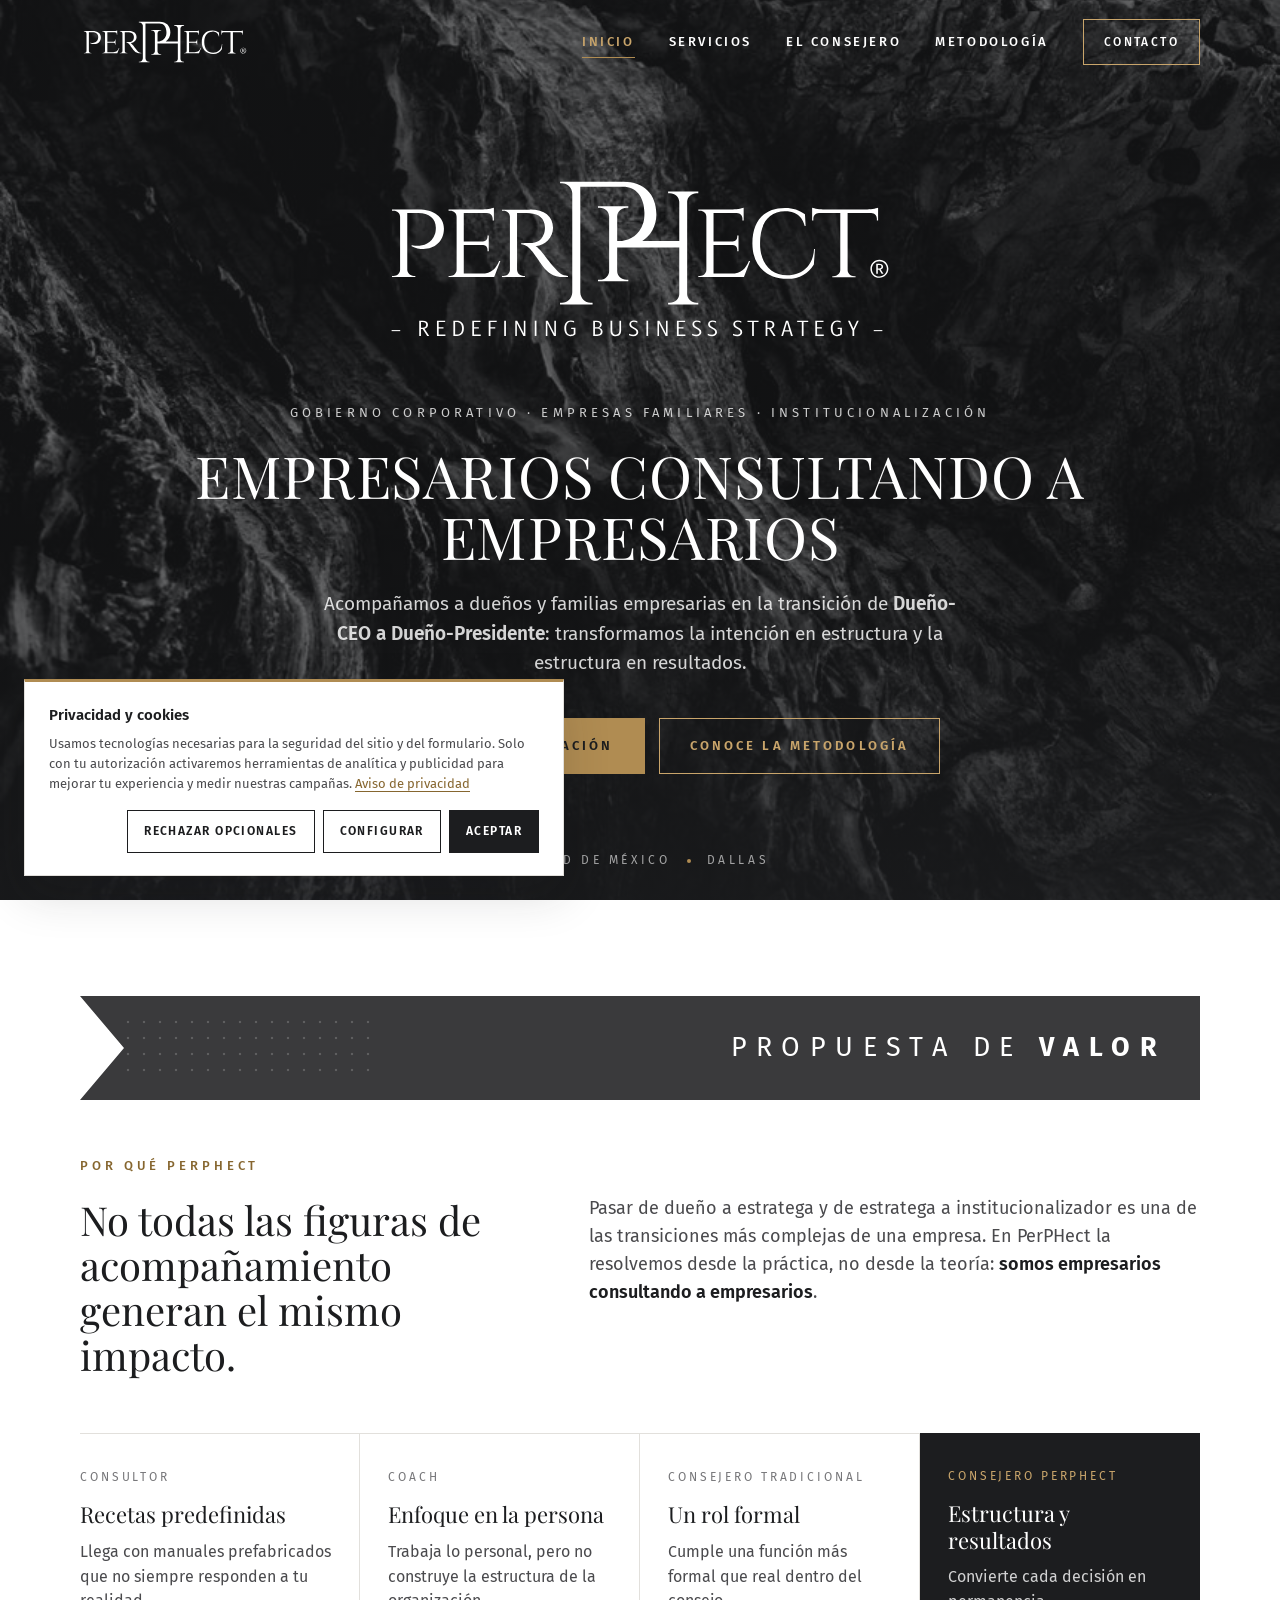
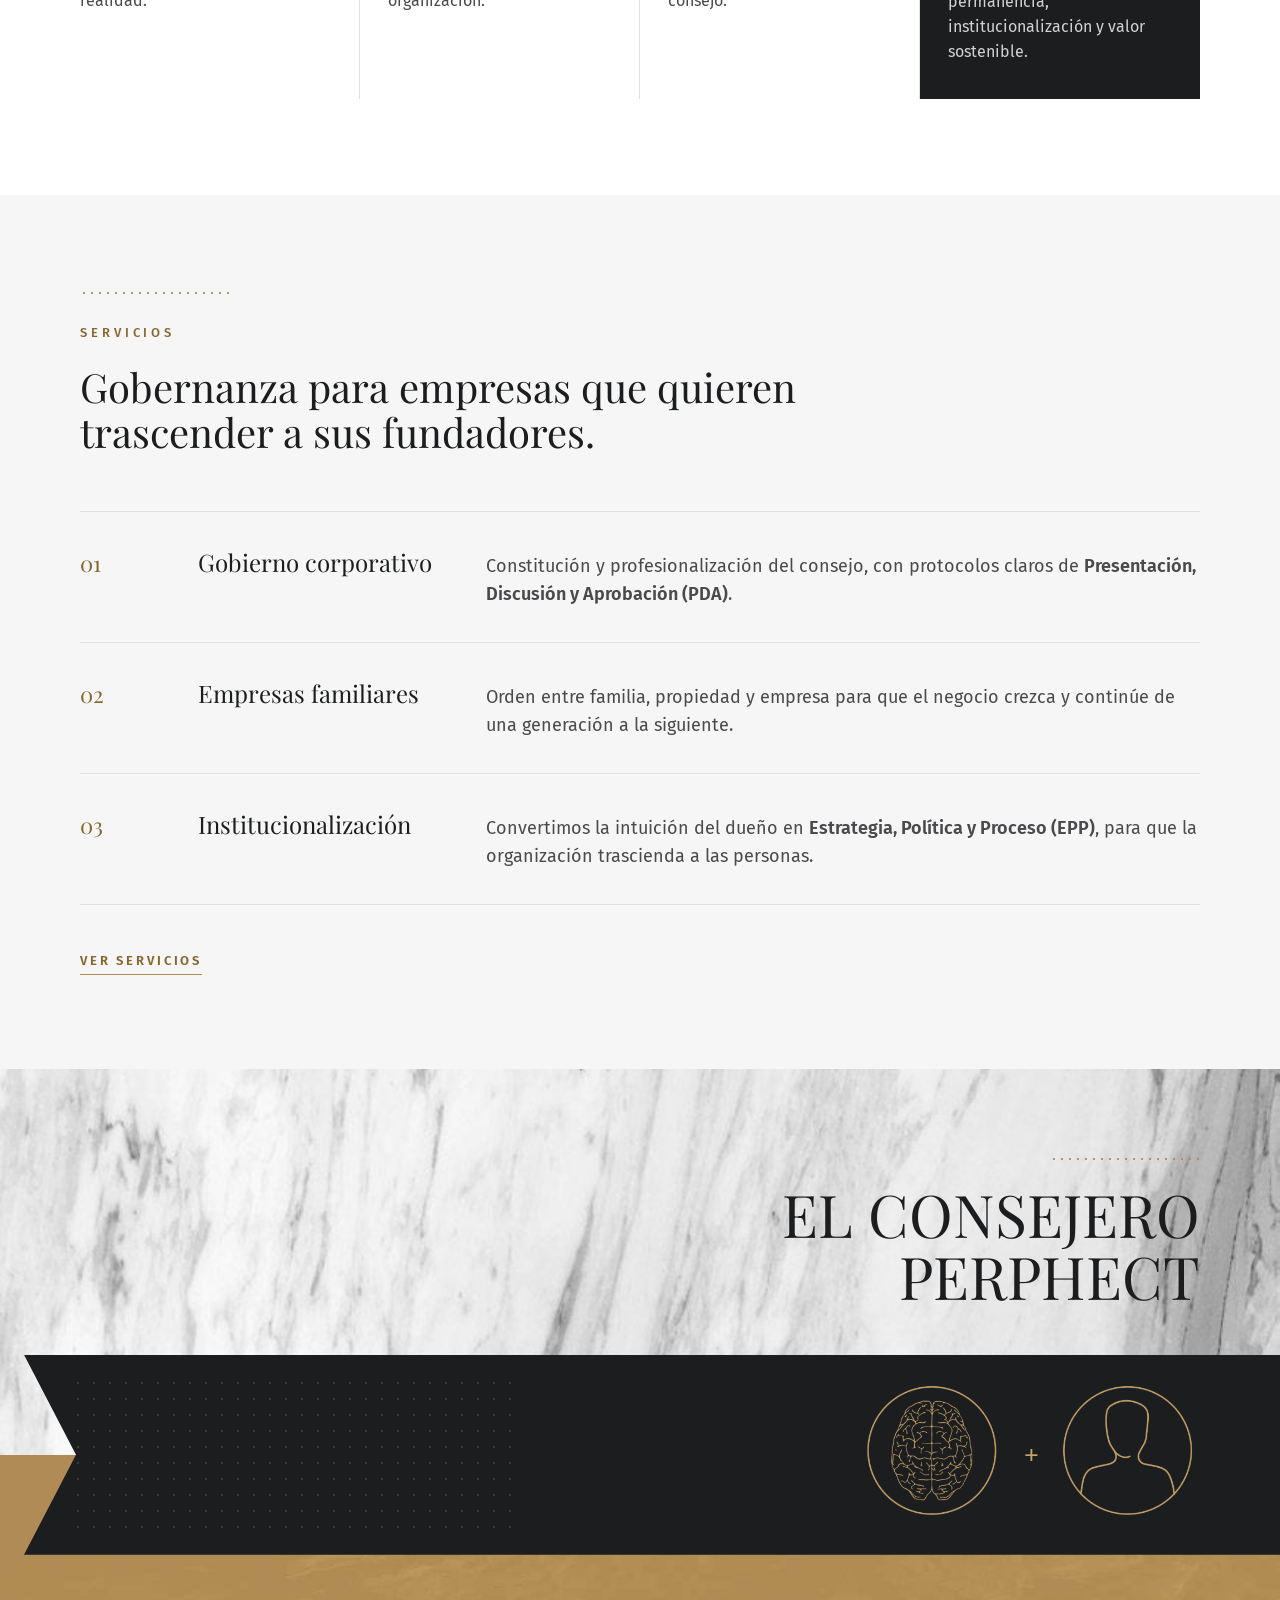
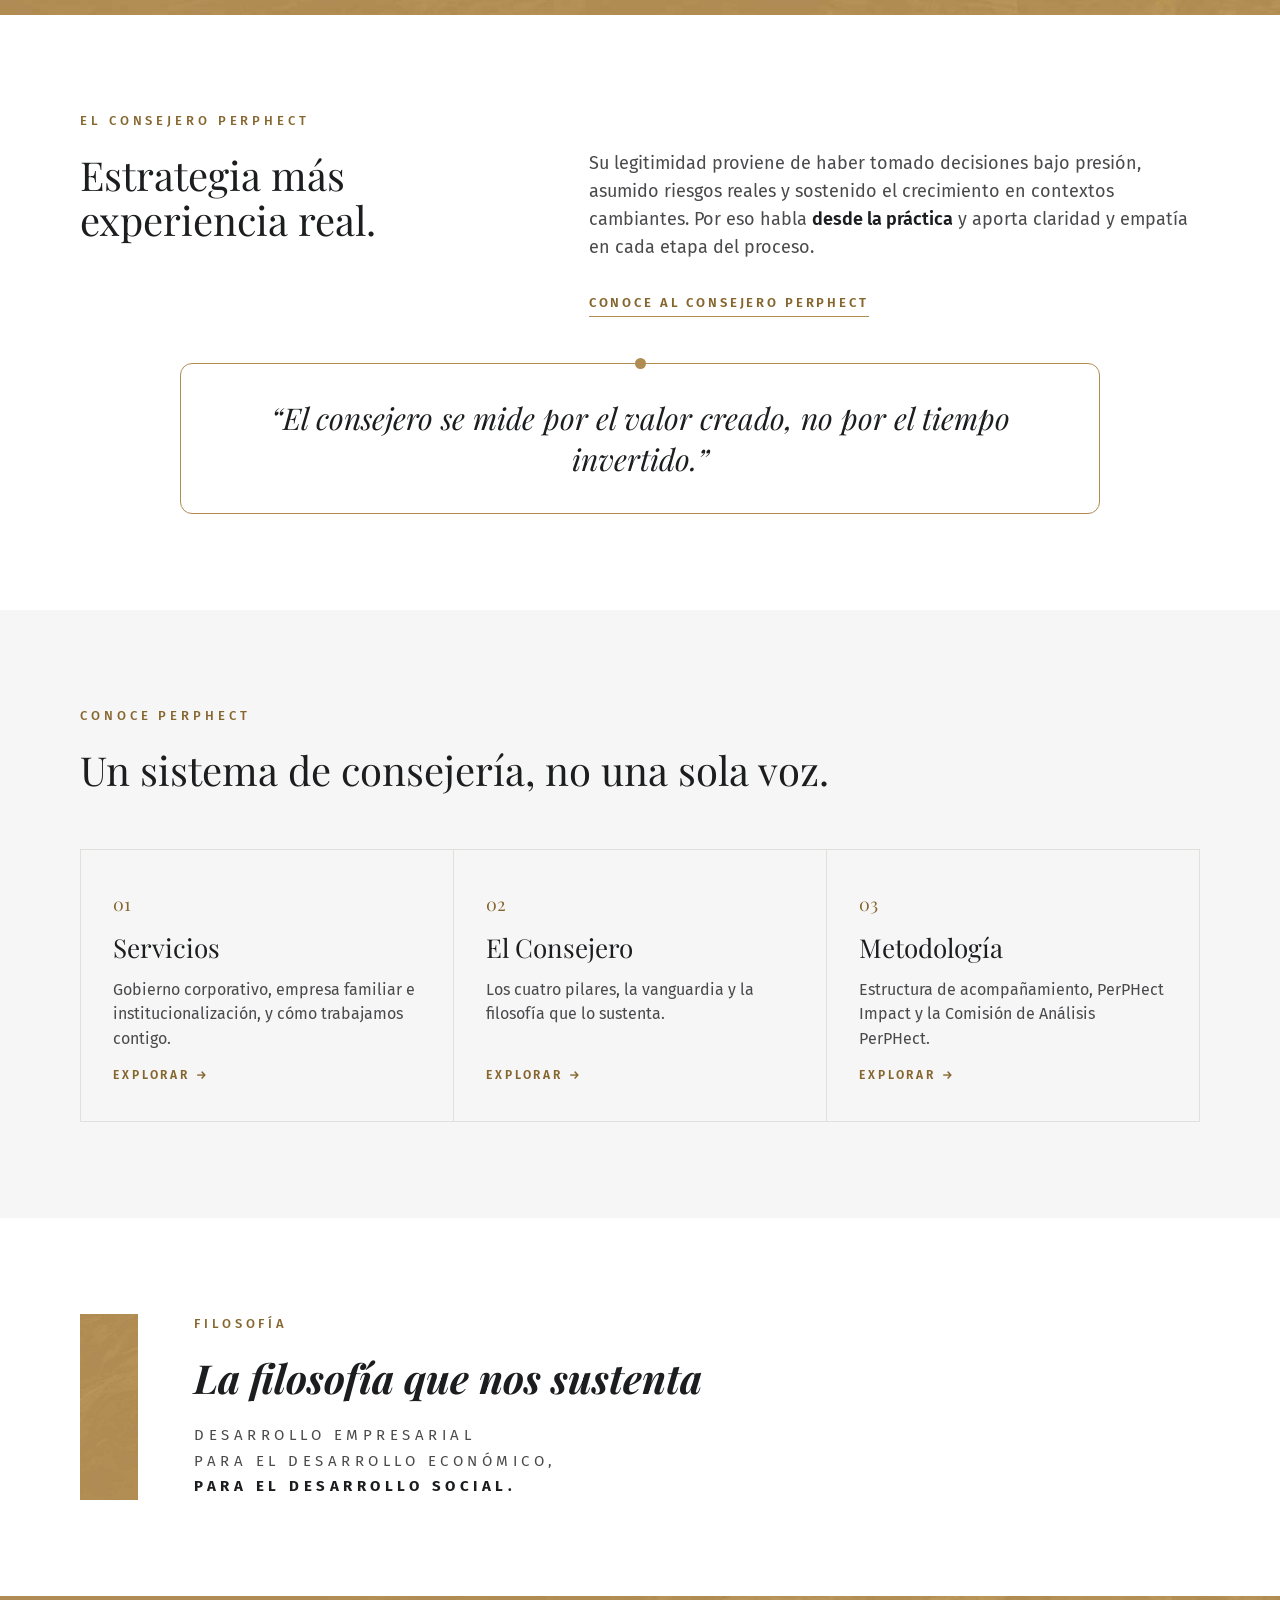
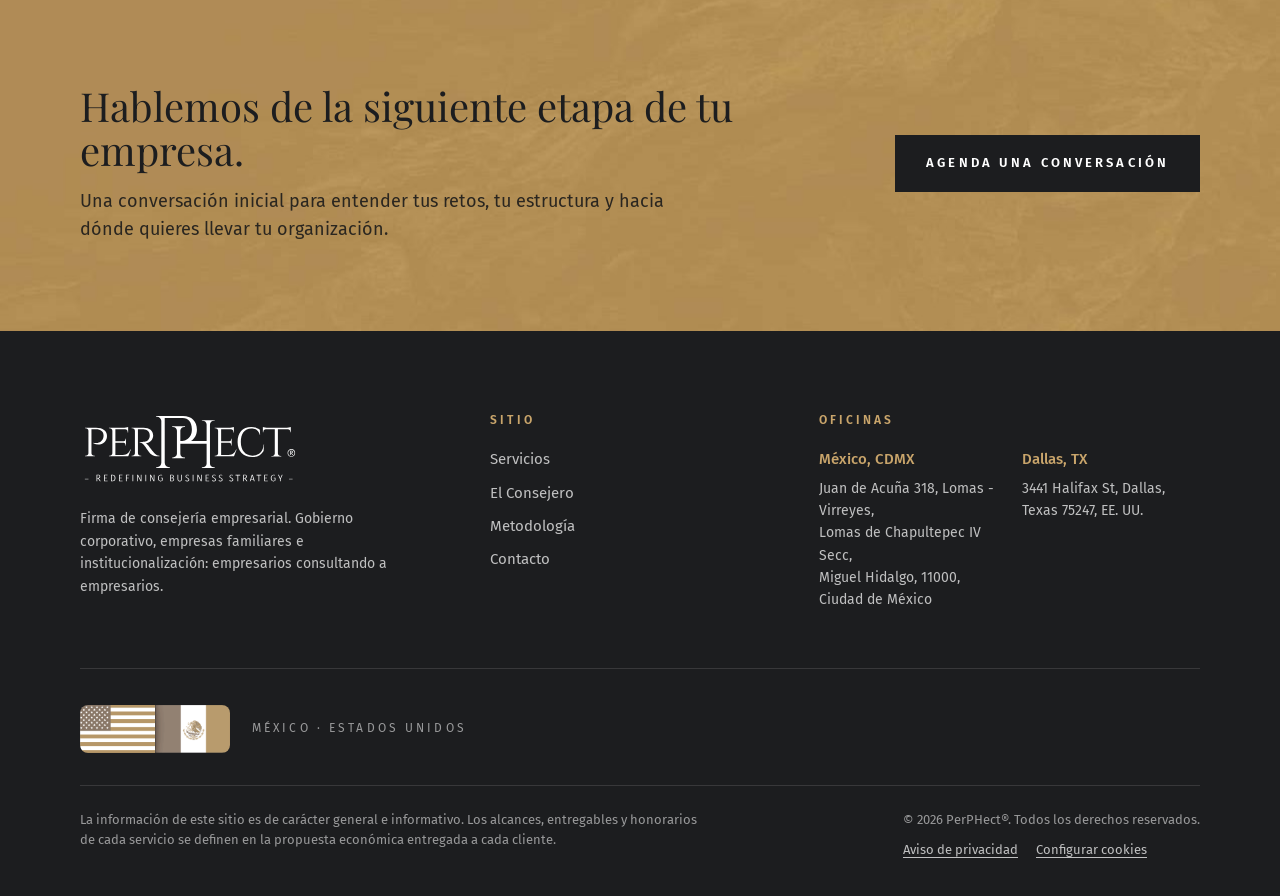
==== index.html @ 7c671ea4 "Primer borrador de perphect.com Co-Authored-By: Claude Opus 5.5 <noreply@anthropic.com> Claude-Sessi" ====
<!doctype html>
<html lang="es">
<head>
<meta charset="utf-8">
<meta name="viewport" content="width=device-width, initial-scale=1">
<title>PerPHect | Gobierno corporativo y empresas familiares</title>
<meta name="description" content="Firma de consejería empresarial en Ciudad de México y Dallas. Gobierno corporativo, empresas familiares e institucionalización: empresarios consultando a empresarios.">
<meta property="og:title" content="PerPHect | Gobierno corporativo y empresas familiares">
<meta property="og:description" content="Firma de consejería empresarial en Ciudad de México y Dallas. Gobierno corporativo, empresas familiares e institucionalización: empresarios consultando a empresarios.">
<meta property="og:type" content="website">
<meta property="og:locale" content="es_MX">
<meta property="og:site_name" content="PerPHect">
<meta property="og:url" content="https://perphect.com/">
<meta property="og:image" content="https://perphect.com/assets/img/og-perphect.png">
<meta property="og:image:width" content="1200">
<meta property="og:image:height" content="630">
<meta property="og:image:alt" content="PerPHect · Redefining Business Strategy">
<meta name="twitter:card" content="summary_large_image">
<meta name="theme-color" content="#1C1D1F">
<link rel="canonical" href="https://perphect.com/">
<link rel="icon" type="image/svg+xml" href="/assets/favicon.svg">
<link rel="icon" type="image/png" href="/assets/favicon.png">
<link rel="apple-touch-icon" href="/assets/icono.png">
<link rel="preconnect" href="https://fonts.googleapis.com"><link rel="preconnect" href="https://fonts.gstatic.com" crossorigin><link rel="stylesheet" href="https://fonts.googleapis.com/css2?family=Fira+Sans:wght@300;400;500;600;700&family=Playfair+Display:ital,wght@0,400;0,700;1,400;1,700&display=swap">
<link rel="stylesheet" href="/assets/css/styles.css?v=7f3fb36c">
</head>
<body class="home">
<header>
  <div class="wrap nav">
    <a class="brand" href="/" aria-label="PerPHect, inicio"><img class="dark" src="/assets/logos/perphect-color-sin-lema.svg" alt="PerPHect" width="170" height="47"><img class="light" src="/assets/logos/perphect-blanco-sin-lema.svg" alt="PerPHect" width="170" height="47"></a>
    <button class="burger" aria-label="Abrir menú" aria-expanded="false" aria-controls="menu"><span></span></button>
    <nav class="menu" id="menu" aria-label="Principal"><a href="index.html" class="active" aria-current="page">Inicio</a><a href="servicios.html">Servicios</a><a href="consejero.html">El Consejero</a><a href="metodologia.html">Metodología</a><a href="contacto.html" class="btn btn-line">Contacto</a></nav>
  </div>
</header>
<main>

<section class="hero">
  <div class="hero-bg" aria-hidden="true"></div>
  <div class="wrap">
    <img class="hero-logo" src="/assets/logos/perphect-blanco.svg" alt="PerPHect · Redefining Business Strategy" width="520" height="177">
    <p class="tag">Gobierno corporativo · Empresas familiares · Institucionalización</p>
    <h1>Empresarios consultando a empresarios</h1>
    <p class="intro">Acompañamos a dueños y familias empresarias en la transición de <b>Dueño-CEO a Dueño-Presidente</b>: transformamos la intención en estructura y la estructura en resultados.</p>
    <div class="ctas"><a href="contacto.html" class="btn btn-gold">Agenda una conversación</a><a href="metodologia.html" class="btn btn-line">Conoce la metodología</a></div>
  </div>
  <div class="cities" aria-hidden="true">Ciudad de México <i></i> Dallas</div>
</section>

<section>
  <div class="wrap">
    <div class="band rv"><h2>Propuesta de <b>valor</b></h2></div>
    <div class="split wide">
      <div><span class="label rv">Por qué PerPHect</span><h2 class="rv">No todas las figuras de acompañamiento generan el mismo impacto.</h2></div>
      <div class="reading rv" style="padding-top:38px"><p>Pasar de dueño a estratega y de estratega a institucionalizador es una de las transiciones más complejas de una empresa. En PerPHect la resolvemos desde la práctica, no desde la teoría: <b>somos empresarios consultando a empresarios</b>.</p></div>
    </div>
    <div class="compare rv">
      <div><small>Consultor</small><h3>Recetas predefinidas</h3><p>Llega con manuales prefabricados que no siempre responden a tu realidad.</p></div>
      <div><small>Coach</small><h3>Enfoque en la persona</h3><p>Trabaja lo personal, pero no construye la estructura de la organización.</p></div>
      <div><small>Consejero tradicional</small><h3>Un rol formal</h3><p>Cumple una función más formal que real dentro del consejo.</p></div>
      <div><small>Consejero PerPHect</small><h3>Estructura y resultados</h3><p>Convierte cada decisión en permanencia, institucionalización y valor sostenible.</p></div>
    </div>
  </div>
</section>

<section class="marmol">
  <div class="wrap">
    <span class="dots" aria-hidden="true"></span>
    <span class="label rv">Servicios</span>
    <h2 class="rv">Gobernanza para empresas que quieren trascender a sus fundadores.</h2>
    <div class="list">
      <div class="item rv"><span class="n">01</span><h3>Gobierno corporativo</h3><p>Constitución y profesionalización del consejo, con protocolos claros de <b>Presentación, Discusión y Aprobación (PDA)</b>.</p></div>
      <div class="item rv"><span class="n">02</span><h3>Empresas familiares</h3><p>Orden entre familia, propiedad y empresa para que el negocio crezca y continúe de una generación a la siguiente.</p></div>
      <div class="item rv"><span class="n">03</span><h3>Institucionalización</h3><p>Convertimos la intuición del dueño en <b>Estrategia, Política y Proceso (EPP)</b>, para que la organización trascienda a las personas.</p></div>
    </div>
    <p class="rv" style="margin-top:40px"><a class="link" href="servicios.html">Ver servicios</a></p>
  </div>
</section>

<section class="portadilla" aria-label="El Consejero PerPHect">
  <div class="top"><div class="wrap"><span class="dots" aria-hidden="true"></span><h2 class="rv">El Consejero<br>PerPHect</h2></div></div>
  <div class="mid"><div class="strip"><img src="/assets/img/icon-estrategia.png" alt="" width="140" height="140" loading="lazy"><span class="plus" aria-hidden="true">+</span><img src="/assets/img/icon-consejero.png" alt="" width="140" height="140" loading="lazy"></div></div>
  <div class="bot"></div>
</section>

<section>
  <div class="wrap">
    <div class="split wide">
      <div><span class="label rv">El Consejero PerPHect</span><h2 class="rv">Estrategia más experiencia real.</h2></div>
      <div class="reading rv" style="padding-top:38px"><p>Su legitimidad proviene de haber tomado decisiones bajo presión, asumido riesgos reales y sostenido el crecimiento en contextos cambiantes. Por eso habla <b>desde la práctica</b> y aporta claridad y empatía en cada etapa del proceso.</p><p style="margin-top:26px"><a class="link" href="consejero.html">Conoce al Consejero PerPHect</a></p></div>
    </div>
    <div class="box quote-box rv"><p class="quote">“El consejero se mide por el valor creado, no por el tiempo invertido.”</p></div>
  </div>
</section>

<section class="marmol">
  <div class="wrap">
    <span class="label rv">Conoce PerPHect</span>
    <h2 class="rv">Un sistema de consejería, no una sola voz.</h2>
    <div class="explore">
      <a href="servicios.html" class="rv"><span class="n">01</span><h3>Servicios</h3><p>Gobierno corporativo, empresa familiar e institucionalización, y cómo trabajamos contigo.</p><span class="go">Explorar →</span></a>
      <a href="consejero.html" class="rv"><span class="n">02</span><h3>El Consejero</h3><p>Los cuatro pilares, la vanguardia y la filosofía que lo sustenta.</p><span class="go">Explorar →</span></a>
      <a href="metodologia.html" class="rv"><span class="n">03</span><h3>Metodología</h3><p>Estructura de acompañamiento, PerPHect Impact y la Comisión de Análisis PerPHect.</p><span class="go">Explorar →</span></a>
    </div>
  </div>
</section>

<section>
  <div class="wrap philo">
    <div class="bar" aria-hidden="true"></div>
    <div><span class="label rv">Filosofía</span><h2 class="rv">La filosofía que nos sustenta</h2><p class="motto rv">Desarrollo empresarial<br>para el desarrollo económico,<br><b>para el desarrollo social.</b></p></div>
  </div>
</section>
<section class="cta-gold"><div class="wrap"><div><h2 class="rv">Hablemos de la siguiente etapa de tu empresa.</h2><p class="rv">Una conversación inicial para entender tus retos, tu estructura y hacia dónde quieres llevar tu organización.</p></div><a href="contacto.html" class="btn btn-dark rv">Agenda una conversación</a></div></section>

</main>
<footer>
  <div class="wrap">
    <div class="fgrid">
      <div class="fl"><img class="flogo" src="/assets/logos/perphect-blanco.svg" alt="PerPHect · Redefining Business Strategy" width="220" height="75" loading="lazy"><p>Firma de consejería empresarial. Gobierno corporativo, empresas familiares e institucionalización: empresarios consultando a empresarios.</p></div>
      <div><h5>Sitio</h5><ul><li><a href="servicios.html">Servicios</a></li><li><a href="consejero.html">El Consejero</a></li><li><a href="metodologia.html">Metodología</a></li><li><a href="contacto.html">Contacto</a></li></ul></div>
      <div><h5>Oficinas</h5><div class="addr"><div><b>México, CDMX</b><p>Juan de Acuña 318, Lomas - Virreyes,<br>Lomas de Chapultepec IV Secc,<br>Miguel Hidalgo, 11000, Ciudad de México</p></div><div><b>Dallas, TX</b><p>3441 Halifax St, Dallas,<br>Texas 75247, EE. UU.</p></div></div></div>
    </div>
    <div class="seal"><img src="/assets/img/sello-mx-us.png" alt="Sello binacional México y Estados Unidos" width="150" height="48" loading="lazy"><span>México · Estados Unidos</span></div>
    <div class="fbottom"><p class="legal">La información de este sitio es de carácter general e informativo. Los alcances, entregables y honorarios de cada servicio se definen en la propuesta económica entregada a cada cliente.</p><div><p>© <span id="yr">2026</span> PerPHect®. Todos los derechos reservados.</p><div class="fbottom-links" style="margin-top:10px"><a href="aviso-privacidad.html">Aviso de privacidad</a><button type="button" data-cookie-settings>Configurar cookies</button></div></div></div>
  </div>
</footer>

<script src="/assets/js/main.js?v=b0f25188"></script>
<script src="/assets/js/cookies.js?v=6791dda6" defer></script>
</body>
</html>
---- assets/css/styles.css ----
/* PerPHect · Redefining Business Strategy
   Tokens del Manual de identidad (p. 09). Luiss Serif / Luiss Sans se sustituyen
   temporalmente por Playfair Display y Fira Sans, como indica el manual. */
:root{
  --oro:#b08c52; --oro-claro:#c9a56b; --oro-profundo:#86662f;
  --carbon:#1c1d1f; --grafito:#3a3a3c; --topo:#9e8c80;
  --marmol:#f6f6f6; --blanco:#ffffff;
  --texto:#1c1d1f; --suave:#4a4a4d; --tenue:#77777a; --linea:#e2e0dc;
  --font-serif:"Luiss Serif","Playfair Display",Georgia,serif;
  --font-sans:"Luiss Sans","Fira Sans","Segoe UI",sans-serif;
  --ancho-contenido:1120px; --ancho-lectura:720px; --radius-caja:12px;
  --sec:96px;
}
*{box-sizing:border-box;margin:0;padding:0}
html{scroll-behavior:smooth;-webkit-text-size-adjust:100%}
body{font-family:var(--font-sans);font-size:18px;line-height:1.56;color:var(--texto);background:var(--blanco);-webkit-font-smoothing:antialiased;overflow-x:hidden}
img{max-width:100%;display:block}
a{color:inherit;text-decoration:none}
b,strong{font-weight:600}
.wrap{max-width:calc(var(--ancho-contenido) + 48px);margin:0 auto;padding:0 24px}
section{padding:var(--sec) 0;position:relative}
h1,h2,h3{font-family:var(--font-serif);font-weight:400;line-height:1.12;color:inherit}
h1{font-size:clamp(40px,5.4vw,64px);line-height:1.05;text-transform:uppercase;letter-spacing:.01em}
h2{font-size:clamp(30px,3.4vw,40px);max-width:820px}
h2 em,h1 em{font-style:italic;font-weight:700;text-transform:none}
h3{font-size:24px;line-height:1.2}
.lead{font-size:20px;line-height:1.55;color:var(--suave);max-width:var(--ancho-lectura);margin-top:22px}
.muted{color:var(--suave)}
.small{font-size:13px;color:var(--tenue);line-height:1.4}
.label{display:block;font-size:13px;letter-spacing:.3em;text-transform:uppercase;color:var(--oro-profundo);margin-bottom:22px;font-weight:500}
.on-dark .label,.hero .label{color:var(--oro-claro)}
.dots{display:block;width:150px;height:4px;margin:0 0 28px;background-image:radial-gradient(circle,var(--oro) 1.1px,transparent 1.4px);background-size:8px 4px;background-repeat:repeat-x;opacity:.9}
.center{text-align:center}.center .dots{margin-left:auto;margin-right:auto}.center h2,.center .lead{margin-left:auto;margin-right:auto}

/* ===== Botones ===== */
.btn{display:inline-flex;align-items:center;justify-content:center;gap:10px;font-family:var(--font-sans);font-size:13px;font-weight:600;letter-spacing:.24em;text-transform:uppercase;padding:17px 30px;border:1px solid transparent;border-radius:0;cursor:pointer;transition:background .25s,color .25s,border-color .25s;white-space:nowrap}
.btn-gold{background:var(--oro);color:var(--carbon);border-color:var(--oro)}
.btn-gold:hover{background:var(--oro-claro);border-color:var(--oro-claro)}
.btn-line{background:transparent;color:var(--oro-profundo);border-color:var(--oro)}
.btn-line:hover{background:var(--oro);color:var(--carbon)}
.on-dark .btn-line,.hero .btn-line{color:var(--oro-claro);border-color:var(--oro-claro)}
.on-dark .btn-line:hover,.hero .btn-line:hover{background:var(--oro-claro);color:var(--carbon)}
.btn-dark{background:var(--carbon);color:#fff;border-color:var(--carbon)}
.btn-dark:hover{background:var(--grafito);border-color:var(--grafito)}
.ctas{display:flex;flex-wrap:wrap;gap:14px;margin-top:40px}
.link{font-size:13px;font-weight:600;letter-spacing:.22em;text-transform:uppercase;color:var(--oro-profundo);border-bottom:1px solid var(--oro);padding-bottom:6px;transition:color .2s}
.link:hover{color:var(--carbon)}

/* ===== Header ===== */
header{position:fixed;inset:0 0 auto 0;z-index:50;transition:background .3s,border-color .3s;border-bottom:1px solid transparent;background:rgba(255,255,255,.97)}
header.solid,body:not(.home) header{background:rgba(255,255,255,.97);border-color:var(--linea);backdrop-filter:saturate(1.2) blur(8px)}
body.home header:not(.solid):not(.open){background:transparent}
.nav{display:flex;align-items:center;justify-content:space-between;height:84px}
.brand{display:block;width:170px;flex:none}
.brand img{width:170px;height:auto}
.brand .light{display:none}
body.home header:not(.solid):not(.open) .brand .light{display:block}
body.home header:not(.solid):not(.open) .brand .dark{display:none}
.menu{display:flex;align-items:center;gap:34px}
.menu a{font-size:13px;letter-spacing:.2em;text-transform:uppercase;color:var(--carbon);font-weight:500;position:relative;padding:6px 0}
.menu a:not(.btn)::after{content:"";position:absolute;left:0;right:100%;bottom:0;height:1px;background:var(--oro);transition:right .25s}
.menu a:not(.btn):hover::after,.menu a.active::after{right:0}
.menu a.active{color:var(--oro-profundo)}
.menu .btn{padding:13px 20px;font-size:12px;letter-spacing:.2em}
.menu .btn.active,.menu .btn:hover{background:var(--carbon);color:#fff;border-color:var(--carbon)}
body.home header:not(.solid):not(.open) .menu a{color:#fff}
body.home header:not(.solid):not(.open) .menu a.active{color:var(--oro-claro)}
body.home header:not(.solid):not(.open) .menu .btn{background:transparent;border-color:var(--oro-claro);color:#fff}
.burger{display:none;width:44px;height:44px;border:0;background:none;cursor:pointer;position:relative}
.burger span,.burger span::before,.burger span::after{position:absolute;left:10px;width:24px;height:1.5px;background:var(--carbon);transition:transform .25s,opacity .25s;content:""}
.burger span{top:21px}.burger span::before{top:-7px;left:0}.burger span::after{top:7px;left:0}
body.home header:not(.solid):not(.open) .burger span,body.home header:not(.solid):not(.open) .burger span::before,body.home header:not(.solid):not(.open) .burger span::after{background:#fff}
header.open .burger span{background:transparent}
header.open .burger span::before{transform:translateY(7px) rotate(45deg)}
header.open .burger span::after{transform:translateY(-7px) rotate(-45deg)}

/* ===== Hero ===== */
.hero{min-height:100vh;min-height:100svh;display:flex;align-items:center;color:#fff;background:var(--carbon);padding:140px 0 96px;overflow:hidden;isolation:isolate}
.hero-bg{position:absolute;inset:0;background:url(../img/roca.jpg) center/cover no-repeat;z-index:-2;filter:grayscale(1)}
.hero::before{content:"";position:absolute;inset:0;background:linear-gradient(180deg,rgba(28,29,31,.62),rgba(28,29,31,.6) 60%,rgba(28,29,31,.86));z-index:-1}
.hero .wrap{width:100%;text-align:center}
.hero-logo{width:min(520px,82vw);margin:0 auto}
.hero .tag{font-size:13px;letter-spacing:.32em;text-transform:uppercase;color:rgba(255,255,255,.78);margin-top:56px}
.hero h1{font-size:clamp(34px,4.6vw,58px);margin:22px auto 0;max-width:900px}
.hero p.intro{font-size:19px;color:rgba(255,255,255,.82);max-width:640px;margin:22px auto 0}
.hero .ctas{justify-content:center}
.hero .cities{position:absolute;left:0;right:0;bottom:30px;display:flex;justify-content:center;gap:16px;font-size:12px;letter-spacing:.3em;text-transform:uppercase;color:rgba(255,255,255,.6)}
.hero .cities i{width:4px;height:4px;border-radius:50%;background:var(--oro);align-self:center}

/* Cabecera de páginas internas */
.page-head{padding:176px 0 88px;background:var(--marmol) url(../img/marmol.jpg) center/cover;border-bottom:1px solid var(--linea)}
.page-head .wrap{display:flex;flex-direction:column;align-items:flex-end;text-align:right}
.page-head .dots{margin:0 0 26px}
.page-head h1{max-width:900px}
.page-head .lead{margin-left:auto;color:var(--suave)}
.page-head.left .wrap{align-items:flex-start;text-align:left}
.page-head.left .lead{margin-left:0}

/* ===== Banda de sección (grafito, muesca en V, diamantes) ===== */
.band{position:relative;background:var(--grafito);color:#fff;min-height:104px;display:flex;align-items:center;justify-content:flex-end;padding:22px 34px 22px 110px;clip-path:polygon(0 0,100% 0,100% 100%,0 100%,44px 50%);margin-bottom:56px}
.band::before{content:"";position:absolute;left:40px;top:18px;bottom:18px;width:min(260px,34%);background-image:radial-gradient(circle,rgba(255,255,255,.18) 1.2px,transparent 1.6px);background-size:16px 16px}
.band h2{position:relative;font-family:var(--font-sans);font-size:clamp(17px,2.1vw,28px);line-height:1.25;letter-spacing:.35em;text-transform:uppercase;font-weight:400;text-align:right;max-width:none}
.band h2 b{font-weight:700}
.band.dark{background:var(--carbon)}

/* ===== Portadilla (separador mármol / carbón / oro) ===== */
.portadilla{padding:0;background:var(--marmol) url(../img/marmol.jpg) center/cover}
.portadilla .top{padding:88px 0 48px}
.portadilla .top .wrap{text-align:right}
.portadilla .top .dots{margin:0 0 22px auto}
.portadilla .top h2{font-size:clamp(34px,4.6vw,60px);text-transform:uppercase;margin-left:auto;line-height:1.05}
.portadilla .mid{position:relative;z-index:1}
.portadilla .mid .strip{margin-left:max(24px,calc((100vw - var(--ancho-contenido))/2 - 60px));background:var(--carbon);min-height:200px;display:flex;align-items:center;justify-content:flex-end;gap:22px;padding:28px max(24px,calc((100vw - var(--ancho-contenido))/2));clip-path:polygon(0 0,100% 0,100% 100%,0 100%,52px 50%);position:relative}
.portadilla .mid .strip::before{content:"";position:absolute;left:46px;top:20px;bottom:20px;width:36%;background-image:radial-gradient(circle,rgba(255,255,255,.14) 1.2px,transparent 1.6px);background-size:16px 16px}
.portadilla .mid .strip img{position:relative;height:140px;width:auto}
.portadilla .mid .strip .plus{position:relative;color:var(--oro-claro);font-size:34px;font-weight:300}
.portadilla .bot{height:160px;background:var(--oro) url(../img/oro.jpg) center/cover;margin-top:-100px}

/* ===== Bloques ===== */
.marmol{background:var(--marmol)}
.on-dark{background:var(--carbon);color:#fff}
.on-dark .lead,.on-dark .muted,.on-dark p{color:rgba(255,255,255,.76)}
.on-dark h2,.on-dark h3{color:#fff}
.dark-marble{background:var(--carbon) url(../img/marmol-negro.jpg) center/cover;color:#fff;isolation:isolate}
.dark-marble::before{content:"";position:absolute;inset:0;background:rgba(28,29,31,.55);z-index:-1}
.split{display:grid;grid-template-columns:1fr 1fr;gap:72px;align-items:start}
.split.wide{grid-template-columns:5fr 7fr}
.reading{max-width:var(--ancho-lectura)}
.reading p+p{margin-top:20px}
.reading p{color:var(--suave)}
.reading b{color:var(--texto)}

/* Comparativa */
.compare{display:grid;grid-template-columns:repeat(4,1fr);margin-top:56px;border-top:1px solid var(--linea)}
.compare>div{padding:34px 28px 34px 0;border-right:1px solid var(--linea)}
.compare>div+div{padding-left:28px}
.compare>div:last-child{border-right:0;background:var(--carbon);color:#fff;padding:34px 28px;margin-top:-1px}
.compare small{display:block;font-size:12px;letter-spacing:.24em;text-transform:uppercase;color:var(--tenue);margin-bottom:14px}
.compare h3{font-size:22px;margin-bottom:12px}
.compare p{font-size:16px;color:var(--suave)}
.compare>div:last-child small{color:var(--oro-claro)}
.compare>div:last-child p{color:rgba(255,255,255,.8)}

/* Lista numerada fina */
.list{margin-top:56px;border-top:1px solid var(--linea)}
.item{display:grid;grid-template-columns:90px 260px 1fr;gap:28px;padding:34px 0;border-bottom:1px solid var(--linea);align-items:baseline}
.item .n{font-family:var(--font-serif);font-size:22px;color:var(--oro-profundo)}
.item h3{font-size:24px}
.item p{color:var(--suave)}
.item .tags{grid-column:3;display:flex;flex-wrap:wrap;gap:8px 18px;margin-top:6px;font-size:13px;letter-spacing:.14em;text-transform:uppercase;color:var(--tenue)}

/* Tarjetas de acceso */
.explore{display:grid;grid-template-columns:repeat(3,1fr);gap:0;margin-top:56px;border-top:1px solid var(--linea);border-left:1px solid var(--linea)}
.explore a{padding:40px 32px 36px;border-right:1px solid var(--linea);border-bottom:1px solid var(--linea);display:flex;flex-direction:column;gap:14px;transition:background .25s}
.explore a:hover{background:var(--marmol)}
.explore .n{font-family:var(--font-serif);font-size:18px;color:var(--oro-profundo)}
.explore h3{font-size:26px}
.explore p{color:var(--suave);font-size:16px;flex:1}
.explore .go{font-size:12px;letter-spacing:.24em;text-transform:uppercase;color:var(--oro-profundo);font-weight:600}

/* Pilares */
.pillars{display:grid;grid-template-columns:repeat(2,1fr);gap:0;margin-top:56px;border-top:1px solid rgba(255,255,255,.14)}
.pillar{padding:38px 40px 38px 0;border-bottom:1px solid rgba(255,255,255,.14)}
.pillar:nth-child(odd){border-right:1px solid rgba(255,255,255,.14)}
.pillar:nth-child(even){padding-left:40px;padding-right:0}
.pillar .dot{display:inline-block;width:9px;height:9px;border-radius:50%;background:var(--oro);margin-right:12px;vertical-align:middle;transform:translateY(-2px)}
.pillar h3{font-family:var(--font-sans);font-size:15px;font-weight:600;letter-spacing:.2em;text-transform:uppercase;margin-bottom:12px}
.pillar p{font-size:17px}

/* Caja destacada */
.box{position:relative;border:1px solid var(--oro);border-radius:var(--radius-caja);padding:34px 40px;background:#fff;margin-top:48px}
.box::before{content:"";position:absolute;top:-6px;left:50%;width:11px;height:11px;margin-left:-5.5px;border-radius:50%;background:var(--oro)}
.quote{font-family:var(--font-serif);font-style:italic;font-size:clamp(22px,2.6vw,30px);line-height:1.35;text-align:center;color:var(--carbon);max-width:900px;margin:0 auto}
.box.quote-box{max-width:920px;margin-left:auto;margin-right:auto}
.on-dark .box{background:transparent}
.on-dark .quote{color:#fff}

/* Fórmula de iconos */
.formula{display:flex;align-items:center;justify-content:center;gap:28px;flex-wrap:wrap;margin-top:56px}
.formula figure{display:flex;flex-direction:column;align-items:center;gap:16px;text-align:center}
.formula img{height:130px;width:auto}
.formula figcaption{font-size:12px;letter-spacing:.26em;text-transform:uppercase;color:var(--oro-claro)}
.formula .plus{color:var(--oro-claro);font-size:34px;font-weight:300;margin-bottom:34px}

/* Filosofía */
.philo{display:grid;grid-template-columns:auto 1fr;gap:56px;align-items:center}
.philo .bar{width:58px;align-self:stretch;background:var(--oro) url(../img/oro.jpg) center/cover;min-height:180px}
.philo h2{font-style:italic;font-weight:700;text-transform:none}
.philo .motto{font-size:15px;letter-spacing:.3em;text-transform:uppercase;color:var(--suave);margin-top:22px;line-height:1.7}
.philo .motto b{color:var(--carbon);font-weight:700}

/* Fórmula PerPHect Impact */
.impact{border:1px solid var(--oro);border-radius:var(--radius-caja);padding:26px 32px;margin-top:40px;font-size:19px;text-align:center;background:#fff}
.impact b{font-weight:700}
.impact .op{color:var(--oro-profundo);font-weight:600;margin:0 6px}

/* Pirámide */
.pyramid{display:grid;grid-template-columns:1fr 1.1fr;gap:64px;align-items:center;margin-top:64px}
.pyramid svg{width:100%;max-width:440px;height:auto;margin:0 auto}
.levels{display:grid;gap:34px}
.level .tagl{display:inline-flex;align-items:center;gap:10px;padding:9px 46px 9px 16px;font-size:14px;font-weight:700;letter-spacing:.06em;text-transform:uppercase;color:var(--carbon);clip-path:polygon(0 0,100% 0,calc(100% - 28px) 100%,0 100%)}
.level .tagl i{font-family:var(--font-serif);font-style:italic;font-weight:400;font-size:15px;text-transform:none}
.level.l1 .tagl{background:var(--oro)}
.level.l2 .tagl{background:var(--topo)}
.level.l3 .tagl{background:var(--grafito);color:#fff}
.level p{margin-top:14px;color:var(--suave);font-size:17px}

/* Pasos del caso de estudio */
.steps4{display:grid;grid-template-columns:repeat(4,1fr);margin-top:56px;border-top:1px solid var(--oro)}
.steps4>div{padding:30px 24px 0 0}
.steps4 .n{font-family:var(--font-serif);font-size:44px;line-height:1;color:var(--oro-claro)}
.steps4 h3{font-family:var(--font-sans);font-size:15px;font-weight:700;letter-spacing:.22em;text-transform:uppercase;margin:18px 0 10px}
.steps4 p{font-size:16px}

/* Mesa colegiada */
.table-diagram{max-width:520px;margin:0 auto;width:100%}
.table-diagram svg{width:100%;height:auto}
.benefits{list-style:none;display:grid;gap:18px;margin-top:28px}
.benefits li{display:grid;grid-template-columns:22px 1fr;gap:12px;color:var(--suave)}
.benefits li::before{content:"";width:16px;height:4px;background:var(--oro);margin-top:12px}

/* Servicios: grilla */
.svc{display:grid;grid-template-columns:repeat(2,1fr);margin-top:56px;border-top:1px solid var(--linea);border-left:1px solid var(--linea)}
.svc article{padding:44px 40px;border-right:1px solid var(--linea);border-bottom:1px solid var(--linea)}
.svc .n{font-family:var(--font-serif);font-size:18px;color:var(--oro-profundo)}
.svc h3{font-size:28px;margin:12px 0 14px}
.svc p{color:var(--suave);font-size:17px}
.svc ul{list-style:none;margin-top:20px;display:grid;gap:8px}
.svc li{font-size:15px;color:var(--suave);padding-left:22px;position:relative}
.svc li::before{content:"";position:absolute;left:0;top:11px;width:10px;height:1px;background:var(--oro)}

/* Proceso de trabajo */
.flow{display:grid;grid-template-columns:repeat(4,1fr);gap:0;margin-top:56px;counter-reset:f}
.flow>div{padding:0 26px 0 0;position:relative}
.flow>div::before{content:"";display:block;height:1px;background:var(--linea);margin-bottom:26px}
.flow>div::after{content:"";position:absolute;top:-5px;left:0;width:11px;height:11px;border-radius:50%;background:var(--oro)}
.flow small{display:block;font-size:12px;letter-spacing:.24em;text-transform:uppercase;color:var(--oro-profundo);margin-bottom:10px}
.flow h3{font-size:22px;margin-bottom:10px}
.flow p{font-size:16px;color:var(--suave)}

/* Cierre en oro */
.cta-gold{background:var(--oro) url(../img/oro.jpg) center/cover;color:var(--carbon);padding:88px 0}
.cta-gold .wrap{display:flex;justify-content:space-between;align-items:center;gap:40px;flex-wrap:wrap}
.cta-gold h2{font-size:clamp(28px,3.2vw,40px);max-width:700px}
.cta-gold p{margin-top:14px;font-size:18px;max-width:620px;color:#2a2620}
.cta-gold .btn-dark:hover{background:#000}

/* Siguiente */
.nextp{padding:56px 0;border-top:1px solid var(--linea)}
.nextp .wrap{display:flex;justify-content:space-between;align-items:center;gap:24px;flex-wrap:wrap}

/* ===== Contacto ===== */
.offices{display:grid;gap:30px;margin-top:44px}
.offices div{border-top:1px solid var(--linea);padding-top:20px}
.offices span{display:block;font-size:12px;letter-spacing:.24em;text-transform:uppercase;color:var(--oro-profundo);margin-bottom:8px;font-weight:600}
.offices p,.offices a{font-size:17px;color:var(--suave)}
.form{background:#fff;border:1px solid var(--linea);padding:44px 40px}
.form .field{margin-bottom:24px}
.form label{display:block;font-size:12px;font-weight:600;letter-spacing:.2em;text-transform:uppercase;color:var(--suave);margin-bottom:6px}
.form input[type=text],.form input[type=email],.form input[type=tel],.form textarea{width:100%;font:inherit;font-size:17px;padding:12px 0;border:0;border-bottom:1px solid #cfccc6;background:transparent;color:var(--carbon);border-radius:0;transition:border-color .2s}
.form textarea{resize:vertical;min-height:56px}
.form input:focus,.form textarea:focus{outline:none;border-color:var(--oro-profundo)}
.form input.err{border-color:#a3261e}
.form .msg{font-size:12px;color:#a3261e;margin-top:6px;display:none}
.form input.err+.msg{display:block}
.form abbr{color:var(--oro-profundo);text-decoration:none;font-weight:700}
.form .hp{position:absolute;left:-9999px;width:1px;height:1px;opacity:0}
.consents{margin:8px 0 18px}
.form label.consent{display:flex;gap:12px;align-items:flex-start;font-size:14px;line-height:1.5;letter-spacing:0;text-transform:none;font-weight:400;color:var(--suave);margin:0 0 14px;cursor:pointer}
.consent input{appearance:none;-webkit-appearance:none;flex:none;width:18px;height:18px;margin-top:2px;border:1px solid #9b978f;border-radius:0;background:#fff;cursor:pointer;display:grid;place-content:center;transition:background .15s,border-color .15s}
.consent input:checked{background:var(--carbon) url("data:image/svg+xml,%3Csvg xmlns='http://www.w3.org/2000/svg' viewBox='0 0 16 16'%3E%3Cpath d='M3.5 8.5l3 3 6-7' fill='none' stroke='%23c9a56b' stroke-width='2'/%3E%3C/svg%3E") center/14px no-repeat;border-color:var(--carbon)}
.consent input:focus-visible{outline:2px solid var(--oro);outline-offset:2px}
.consent a{color:var(--oro-profundo);text-decoration:underline;text-underline-offset:3px}
.consent.err{color:#a3261e}.consent.err input{border-color:#a3261e}
.form .btn{width:100%;margin-top:6px;padding:18px}
.form .btn:disabled{opacity:.6;cursor:wait}
.ts-box{margin:0 0 10px}
.feedback{font-size:14px;margin-top:14px}
.feedback:empty{display:none}
.feedback.bad{color:#a3261e;border:1px solid #e3b9b5;background:#fbf2f1;padding:12px 14px}
.form .fine{font-size:12px;color:var(--tenue);margin-top:16px;line-height:1.5}

/* ===== Pie ===== */
footer{background:var(--carbon);color:rgba(255,255,255,.72);padding:80px 0 36px;font-size:15px}
.fgrid{display:grid;grid-template-columns:1.3fr 1fr 1.4fr;gap:56px}
.fgrid img.flogo{width:220px;height:auto}
.fgrid .fl p{margin-top:22px;max-width:320px;font-size:14px;line-height:1.6}
footer h5{font-size:12px;letter-spacing:.26em;text-transform:uppercase;color:var(--oro-claro);font-weight:600;margin-bottom:18px}
footer ul{list-style:none;display:grid;gap:10px}
footer a:hover{color:#fff}
.addr{display:grid;grid-template-columns:1fr 1fr;gap:26px}
.addr b{display:block;color:var(--oro-claro);font-weight:500;margin-bottom:6px}
.addr p{font-size:14px;line-height:1.6}
.seal{display:flex;align-items:center;gap:22px;margin-top:56px;padding-top:36px;border-top:1px solid rgba(255,255,255,.12)}
.seal img{width:150px;height:auto;border-radius:8px}
.seal span{font-size:12px;letter-spacing:.26em;text-transform:uppercase;color:rgba(255,255,255,.55)}
.fbottom{display:flex;justify-content:space-between;gap:24px;flex-wrap:wrap;margin-top:32px;padding-top:24px;border-top:1px solid rgba(255,255,255,.12);font-size:13px;color:rgba(255,255,255,.55)}
.fbottom .legal{max-width:620px;line-height:1.55}
.fbottom-links{display:flex;gap:18px;flex-wrap:wrap}
.fbottom-links a,.fbottom-links button{font:inherit;font-size:13px;color:rgba(255,255,255,.72);background:none;border:0;cursor:pointer;text-decoration:underline;text-underline-offset:3px;padding:0}
.fbottom-links a:hover,.fbottom-links button:hover{color:#fff}

/* WhatsApp */
.wa{position:fixed;right:24px;bottom:24px;z-index:60;display:flex;align-items:center;gap:10px;background:#25D366;color:#fff;border-radius:40px;padding:13px 20px 13px 15px;font-weight:600;font-size:14px;box-shadow:0 10px 28px rgba(0,0,0,.18);transition:transform .2s}
.wa:hover{transform:translateY(-2px)}
.wa svg{width:26px;height:26px;flex:none}

/* ===== Cookies ===== */
.ck-banner{position:fixed;left:24px;bottom:24px;z-index:90;max-width:540px;background:#fff;color:var(--carbon);border:1px solid var(--linea);border-top:3px solid var(--oro);box-shadow:0 18px 44px rgba(28,29,31,.16);padding:22px 24px;display:grid;gap:16px}
.ck-banner[hidden]{display:none}
.ck-copy strong{display:block;font-size:15px;margin-bottom:6px}
.ck-copy p{font-size:13px;line-height:1.55;color:var(--suave)}
.ck-copy a{color:var(--oro-profundo);text-decoration:underline;text-underline-offset:3px}
.ck-actions{display:flex;flex-wrap:wrap;gap:8px;justify-content:flex-end}
.ck-btn{font:inherit;font-size:12px;font-weight:600;letter-spacing:.12em;text-transform:uppercase;padding:11px 16px;border-radius:0;cursor:pointer;border:1px solid var(--carbon)}
.ck-primary{background:var(--carbon);color:#fff}.ck-primary:hover{background:var(--grafito)}
.ck-ghost{background:#fff;color:var(--carbon)}.ck-ghost:hover{background:var(--marmol)}
.ck-shade{position:fixed;inset:0;z-index:95;background:rgba(28,29,31,.62);display:flex;align-items:center;justify-content:center;padding:20px}
.ck-shade[hidden]{display:none}
.ck-panel{background:#fff;max-width:540px;width:100%;padding:32px;outline:none;max-height:90vh;overflow:auto}
.ck-panel h2{font-size:24px;margin-bottom:8px}
.ck-desc{display:block;font-size:13px;color:var(--suave);line-height:1.55}
.ck-opt{display:flex;justify-content:space-between;align-items:center;gap:18px;padding:18px 0;border-top:1px solid var(--linea)}
.ck-opt strong{display:block;font-size:15px;margin-bottom:4px}
.ck-opt p{font-size:13px;color:var(--suave)}
.ck-always{font-size:11px;font-weight:600;letter-spacing:.14em;text-transform:uppercase;color:var(--oro-profundo);white-space:nowrap}
.ck-switch{cursor:pointer}
.ck-switch input{width:20px;height:20px;accent-color:var(--carbon);flex:none}
.ck-panel .ck-actions{border-top:1px solid var(--linea);padding-top:18px}
body.ck-open{overflow:hidden}

/* ===== Aviso de privacidad ===== */
.legal-doc{max-width:820px}
.legal-doc .meta{font-size:15px;color:var(--suave);border-top:1px solid var(--linea);border-bottom:1px solid var(--linea);padding:18px 0;margin-bottom:40px;display:grid;gap:4px}
.legal-doc h2{font-size:26px;margin:48px 0 14px;scroll-margin-top:110px}
.legal-doc p{color:var(--suave);margin-bottom:14px}
.legal-doc ul{color:var(--suave);margin:0 0 18px 22px;display:grid;gap:6px}
.legal-doc a{color:var(--oro-profundo);text-decoration:underline;text-underline-offset:3px}
.legal-doc table{width:100%;border-collapse:collapse;font-size:15px;margin:8px 0 18px}
.legal-doc th{text-align:left;font-size:11px;letter-spacing:.14em;text-transform:uppercase;color:var(--oro-profundo);padding:10px 12px 10px 0;border-bottom:1px solid var(--carbon)}
.legal-doc td{padding:12px 12px 12px 0;border-bottom:1px solid var(--linea);color:var(--suave);vertical-align:top}
.notice{border-left:3px solid var(--oro);background:var(--marmol);padding:18px 22px;margin-bottom:28px;color:var(--suave)}

/* 404 */
.err404 h1{font-size:clamp(40px,5vw,60px)}

/* Animación */
.rv{opacity:0;transform:translateY(18px);transition:opacity .8s ease,transform .8s ease}
.rv.in{opacity:1;transform:none}
@media (prefers-reduced-motion:reduce){.rv{opacity:1;transform:none;transition:none}html{scroll-behavior:auto}}

/* ===== Responsivo ===== */
@media (max-width:1000px){
  .menu{gap:22px}
  .compare{grid-template-columns:1fr 1fr}
  .compare>div:nth-child(2){border-right:0}
  .compare>div:nth-child(3){padding-left:0;border-top:1px solid var(--linea)}
  .compare>div:last-child{border-top:0}
  .item{grid-template-columns:70px 1fr}
  .item p,.item .tags{grid-column:2}
  .fgrid{grid-template-columns:1fr 1fr}
  .fgrid .fl{grid-column:1 / -1}
}
@media (max-width:900px){
  :root{--sec:64px}
  body{font-size:17px}
  .nav{height:72px}
  .brand,.brand img{width:140px}
  .burger{display:block}
  .menu{position:fixed;top:72px;left:0;right:0;bottom:0;background:#fff;flex-direction:column;align-items:stretch;gap:0;padding:12px 24px 40px;transform:translateX(100%);transition:transform .3s;overflow:auto}
  header.open .menu{transform:none}
  .menu a{padding:20px 0;border-bottom:1px solid var(--linea);font-size:14px}
  .menu a:not(.btn)::after{display:none}
  .menu .btn{margin-top:28px;padding:18px;border-bottom:0}
  body.home header:not(.solid):not(.open) .menu a{color:var(--carbon)}
  .split,.split.wide,.pyramid{grid-template-columns:1fr;gap:40px}
  .pillars{grid-template-columns:1fr}
  .pillar,.pillar:nth-child(even){padding:30px 0;border-right:0}
  .pillar:nth-child(odd){border-right:0}
  .explore,.svc{grid-template-columns:1fr}
  .steps4,.flow{grid-template-columns:1fr 1fr;gap:36px 24px}
  .band{padding:20px 22px 20px 70px;clip-path:polygon(0 0,100% 0,100% 100%,0 100%,28px 50%);min-height:84px;margin-bottom:40px}
  .band::before{left:26px;width:30%}
  .band h2{letter-spacing:.25em}
  .portadilla .mid .strip{min-height:150px;margin-left:24px;padding:24px;clip-path:polygon(0 0,100% 0,100% 100%,0 100%,32px 50%)}
  .portadilla .mid .strip img{height:96px}
  .philo{grid-template-columns:1fr;gap:28px}
  .philo .bar{min-height:0;height:8px;width:90px}
  .page-head{padding:132px 0 64px}
  .form{padding:32px 22px}
  .svc article{padding:34px 24px}
}
@media (max-width:640px){
  h1{font-size:40px}
  .hero h1{font-size:30px}
  .hero .tag{margin-top:40px;font-size:11px;letter-spacing:.24em}
  .hero .cities{font-size:10px;gap:10px;letter-spacing:.22em}
  .lead{font-size:18px}
  .band h2{font-size:17px;letter-spacing:.2em}
  .compare{grid-template-columns:1fr}
  .compare>div,.compare>div+div{padding:28px 0;border-right:0;border-top:1px solid var(--linea)}
  .compare>div:last-child{padding:28px 22px}
  .steps4,.flow{grid-template-columns:1fr}
  .formula{gap:14px}
  .formula img{height:88px}
  .formula .plus{font-size:26px;margin-bottom:30px}
  .portadilla .top h2{font-size:32px}
  .portadilla .mid .strip img{height:70px}
  .portadilla .mid .strip{gap:12px}
  .impact{font-size:16px;padding:22px 18px}
  .fgrid,.addr{grid-template-columns:1fr}
  .ctas .btn{width:100%}
  .cta-gold .btn{width:100%}
  .box{padding:28px 22px}
  .wa{padding:0;width:58px;height:58px;justify-content:center;right:16px;bottom:16px}
  .wa span{display:none}.wa svg{width:30px;height:30px}
  .ck-banner{left:12px;right:12px;bottom:12px;padding:18px}
  .ck-actions .ck-btn{flex:1 1 auto}
  .ck-panel{padding:24px 20px}
}
@media (max-width:900px){.split>[style*="padding-top"]{padding-top:0!important}.seal{justify-content:flex-start}}
.page-head.plain{background:var(--marmol)}
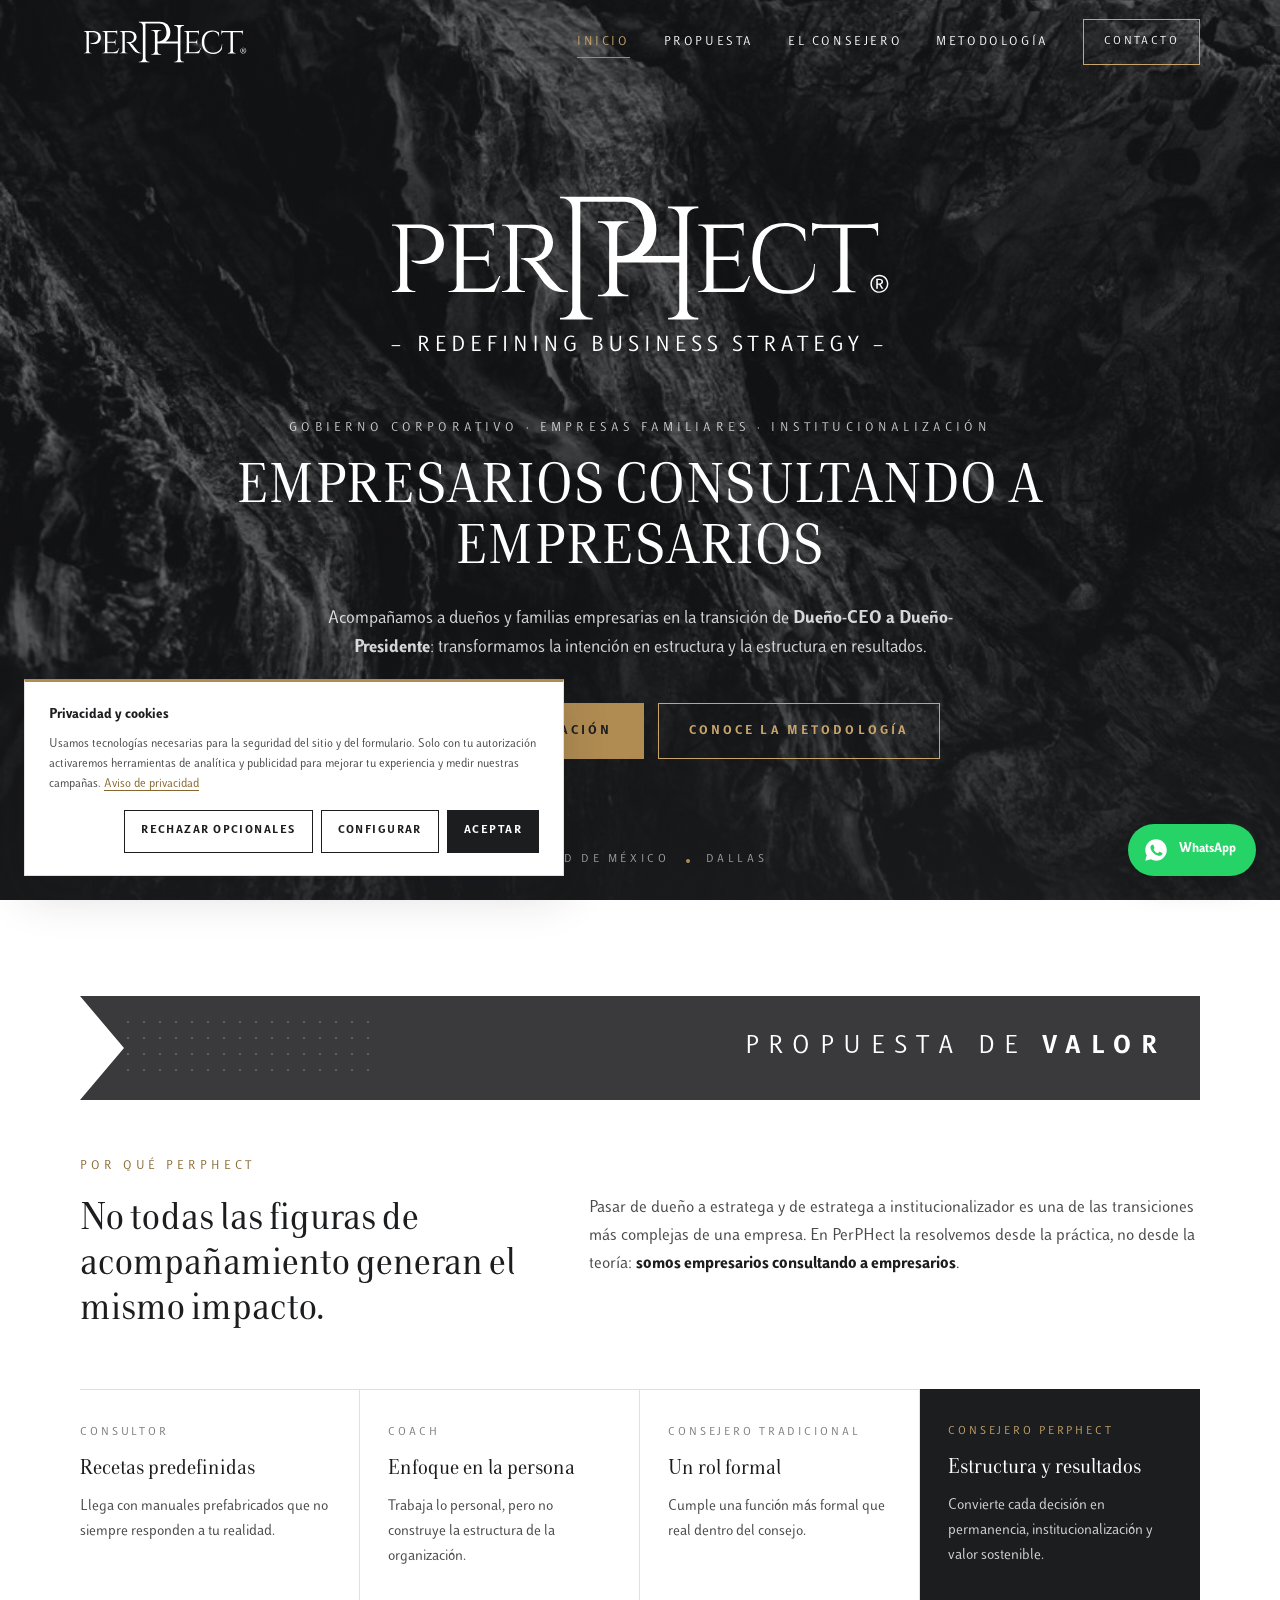
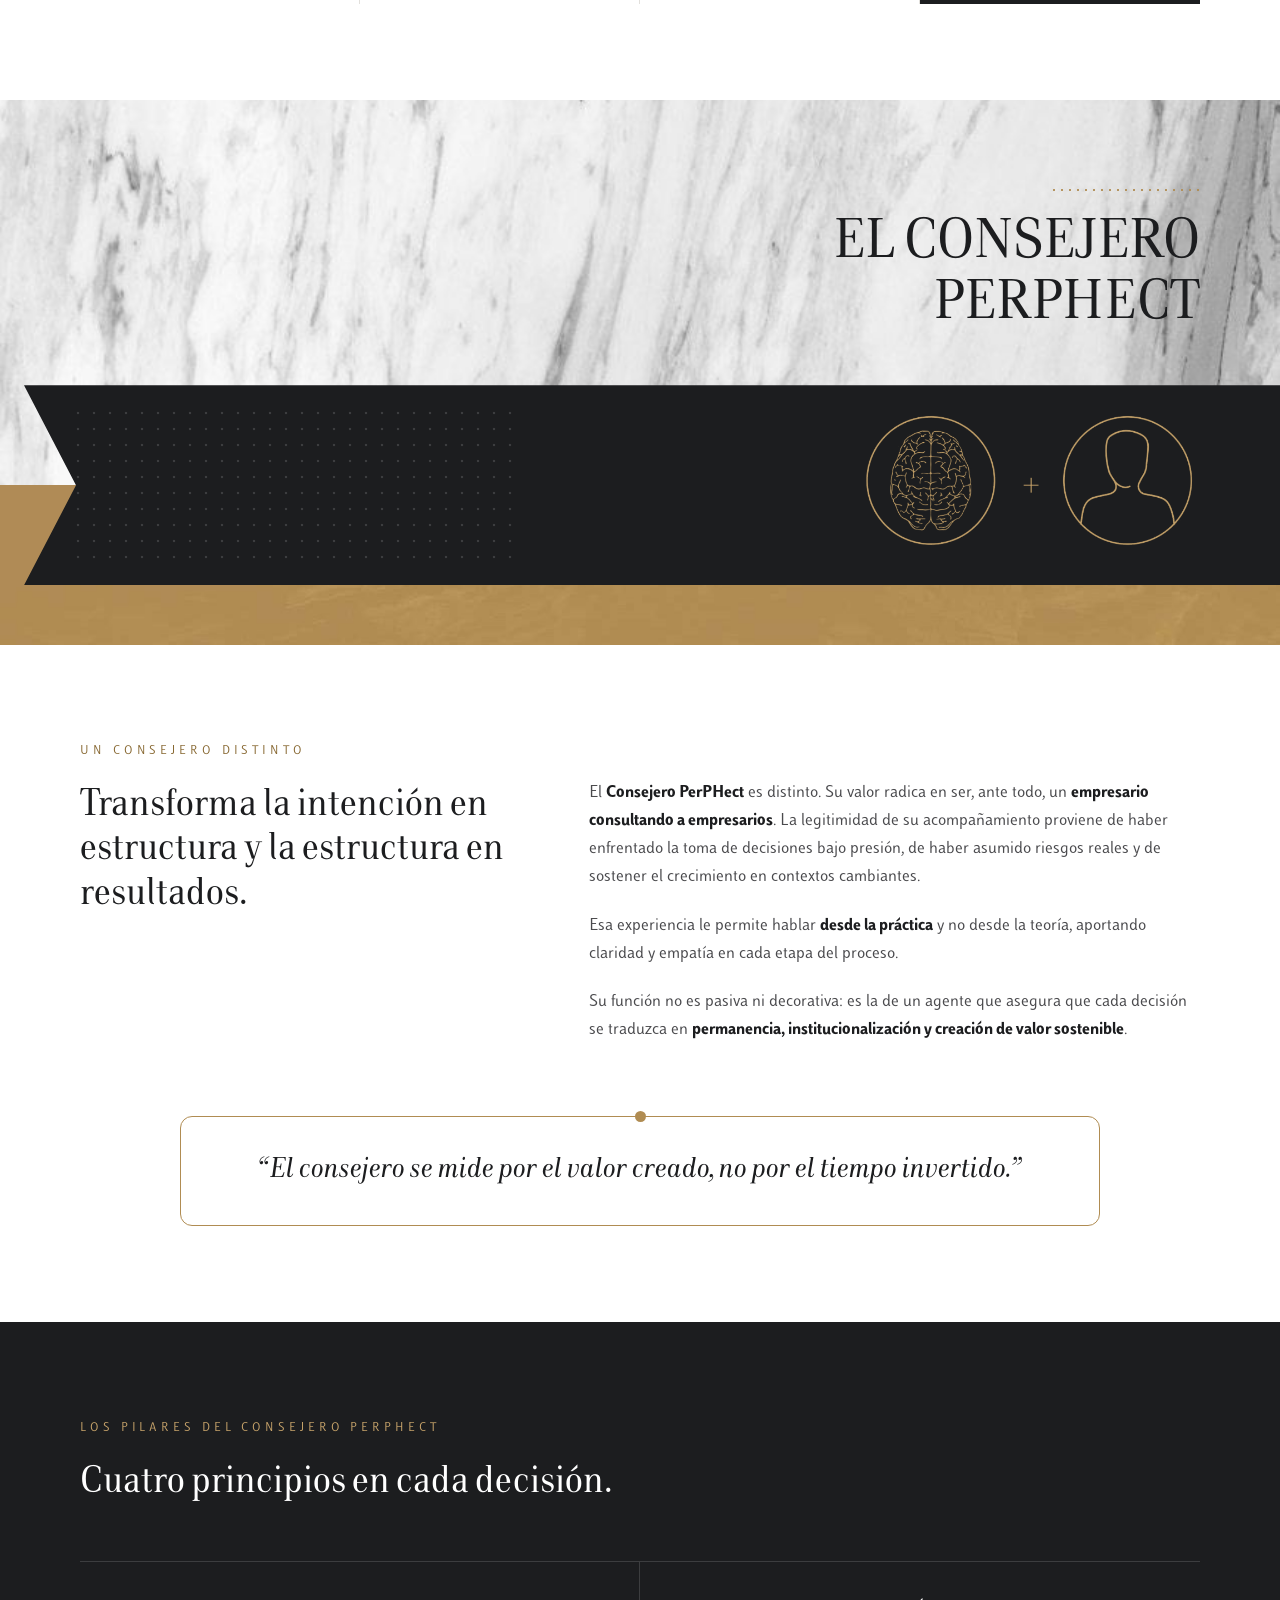
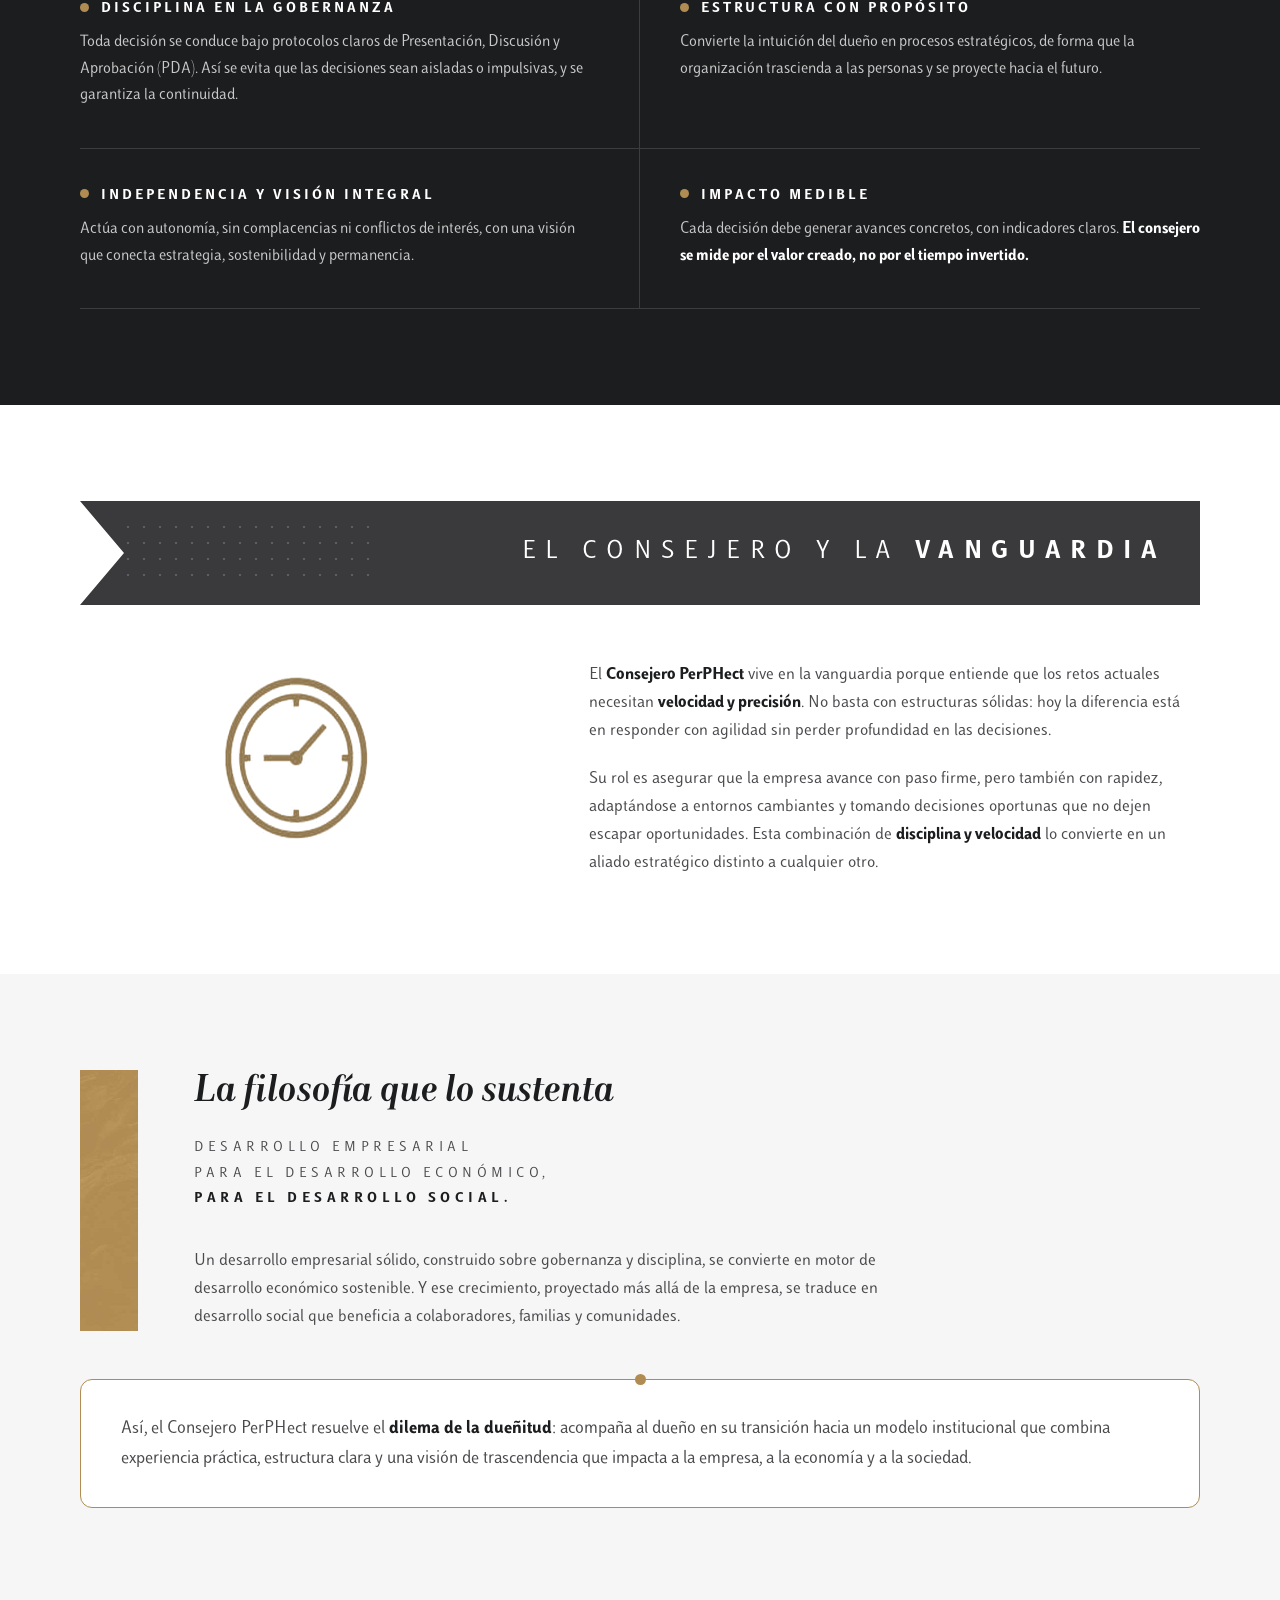
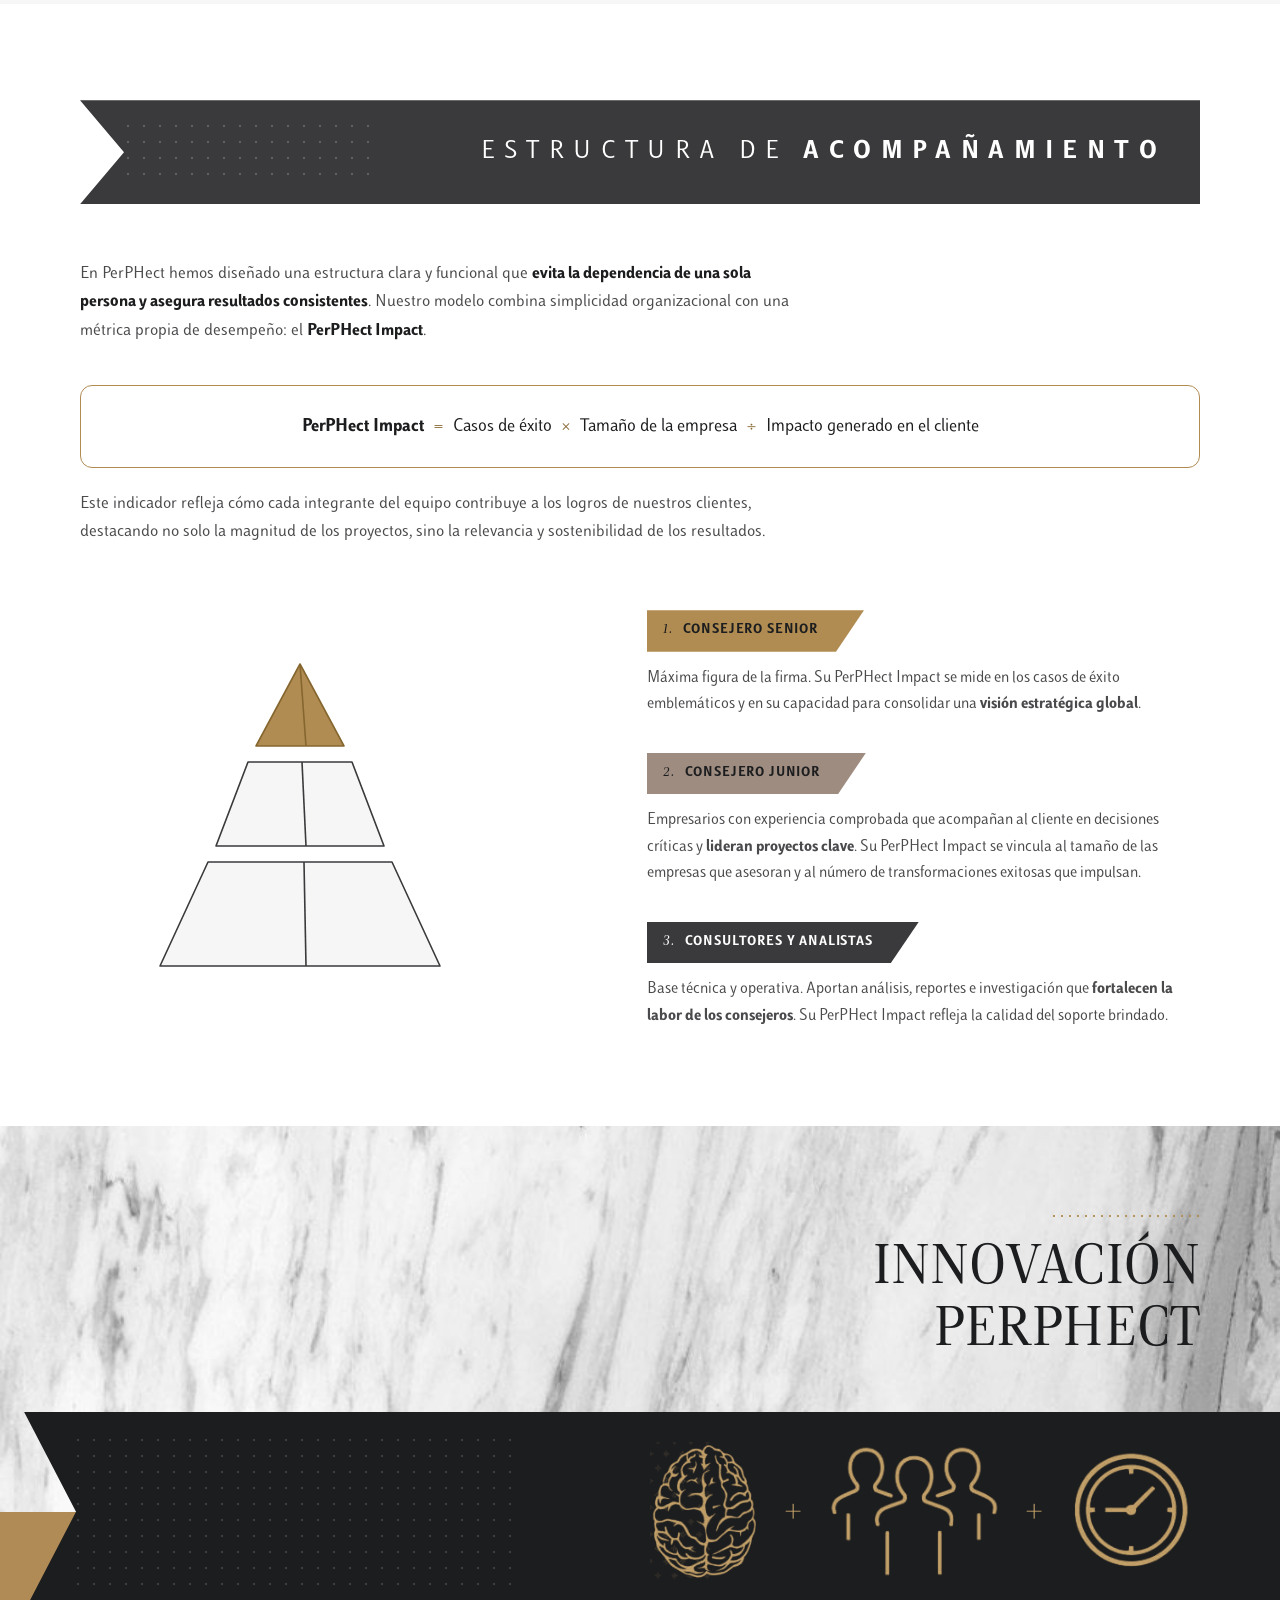
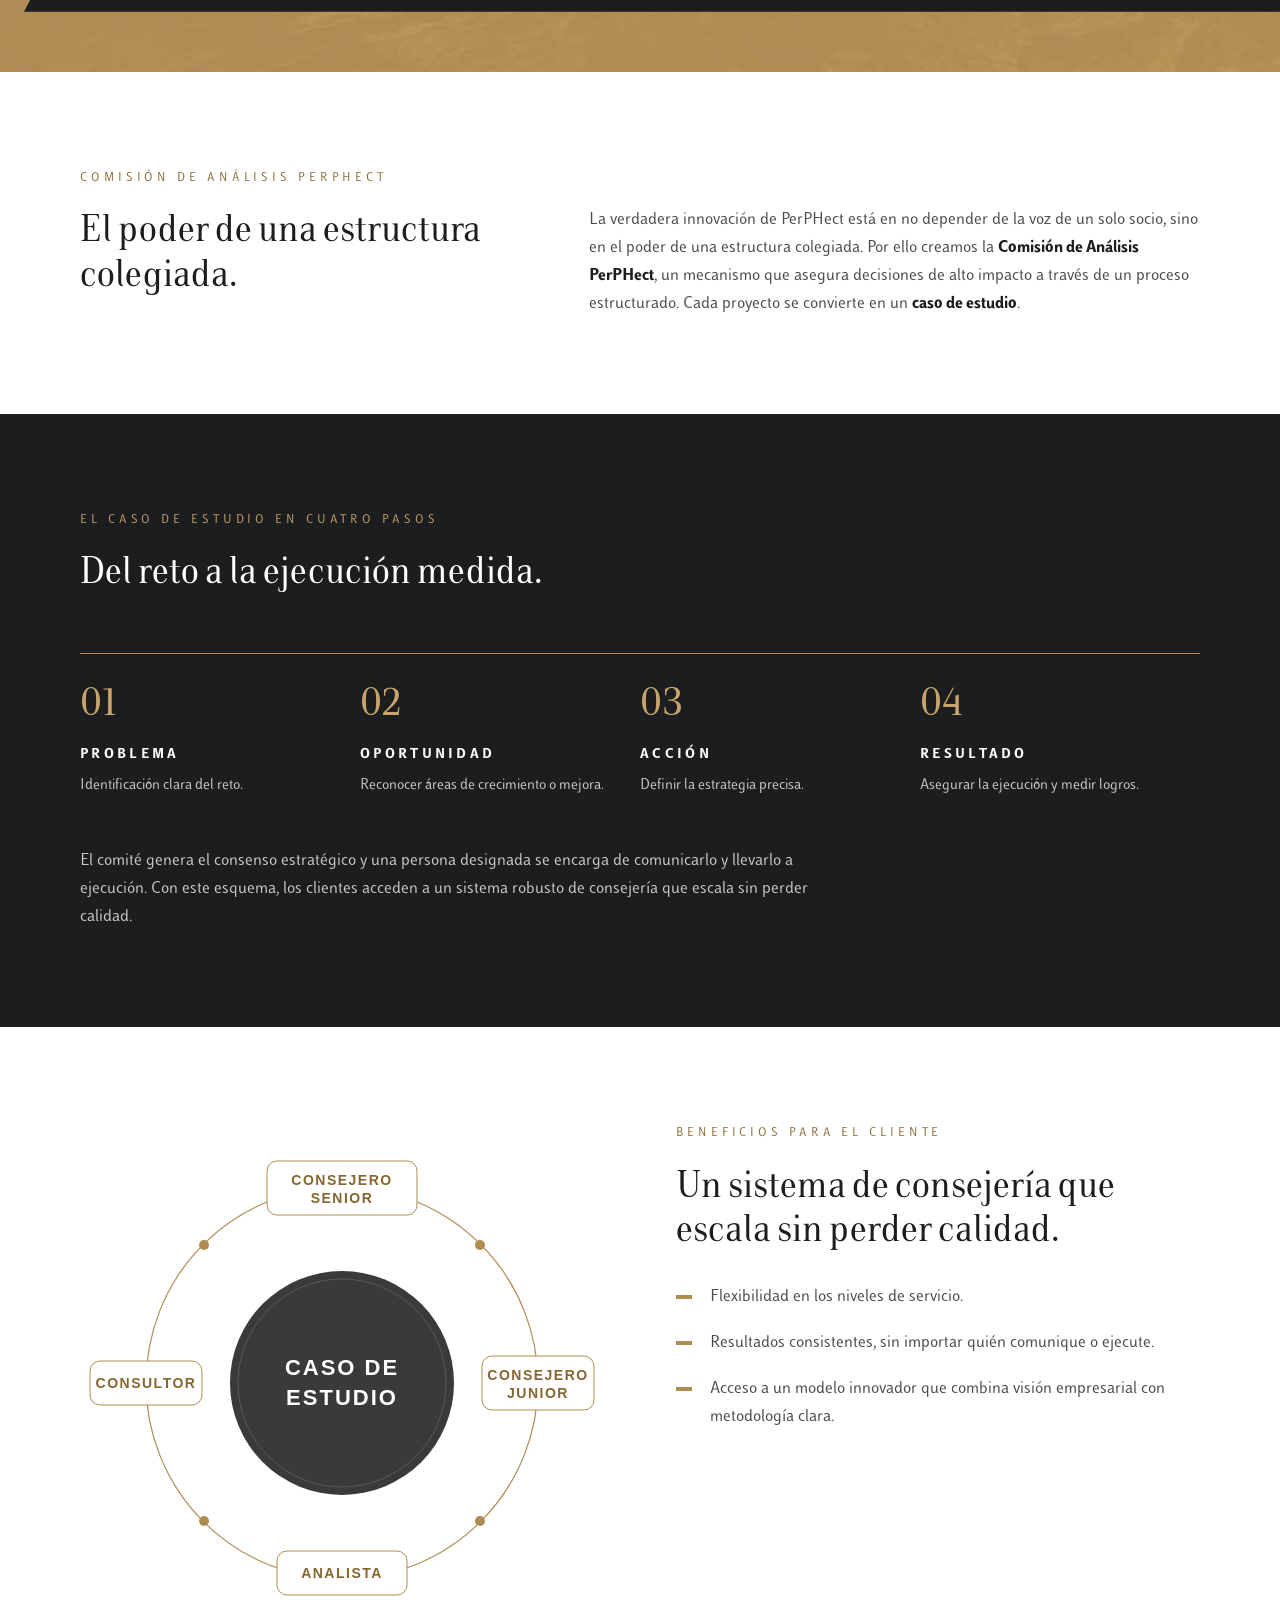
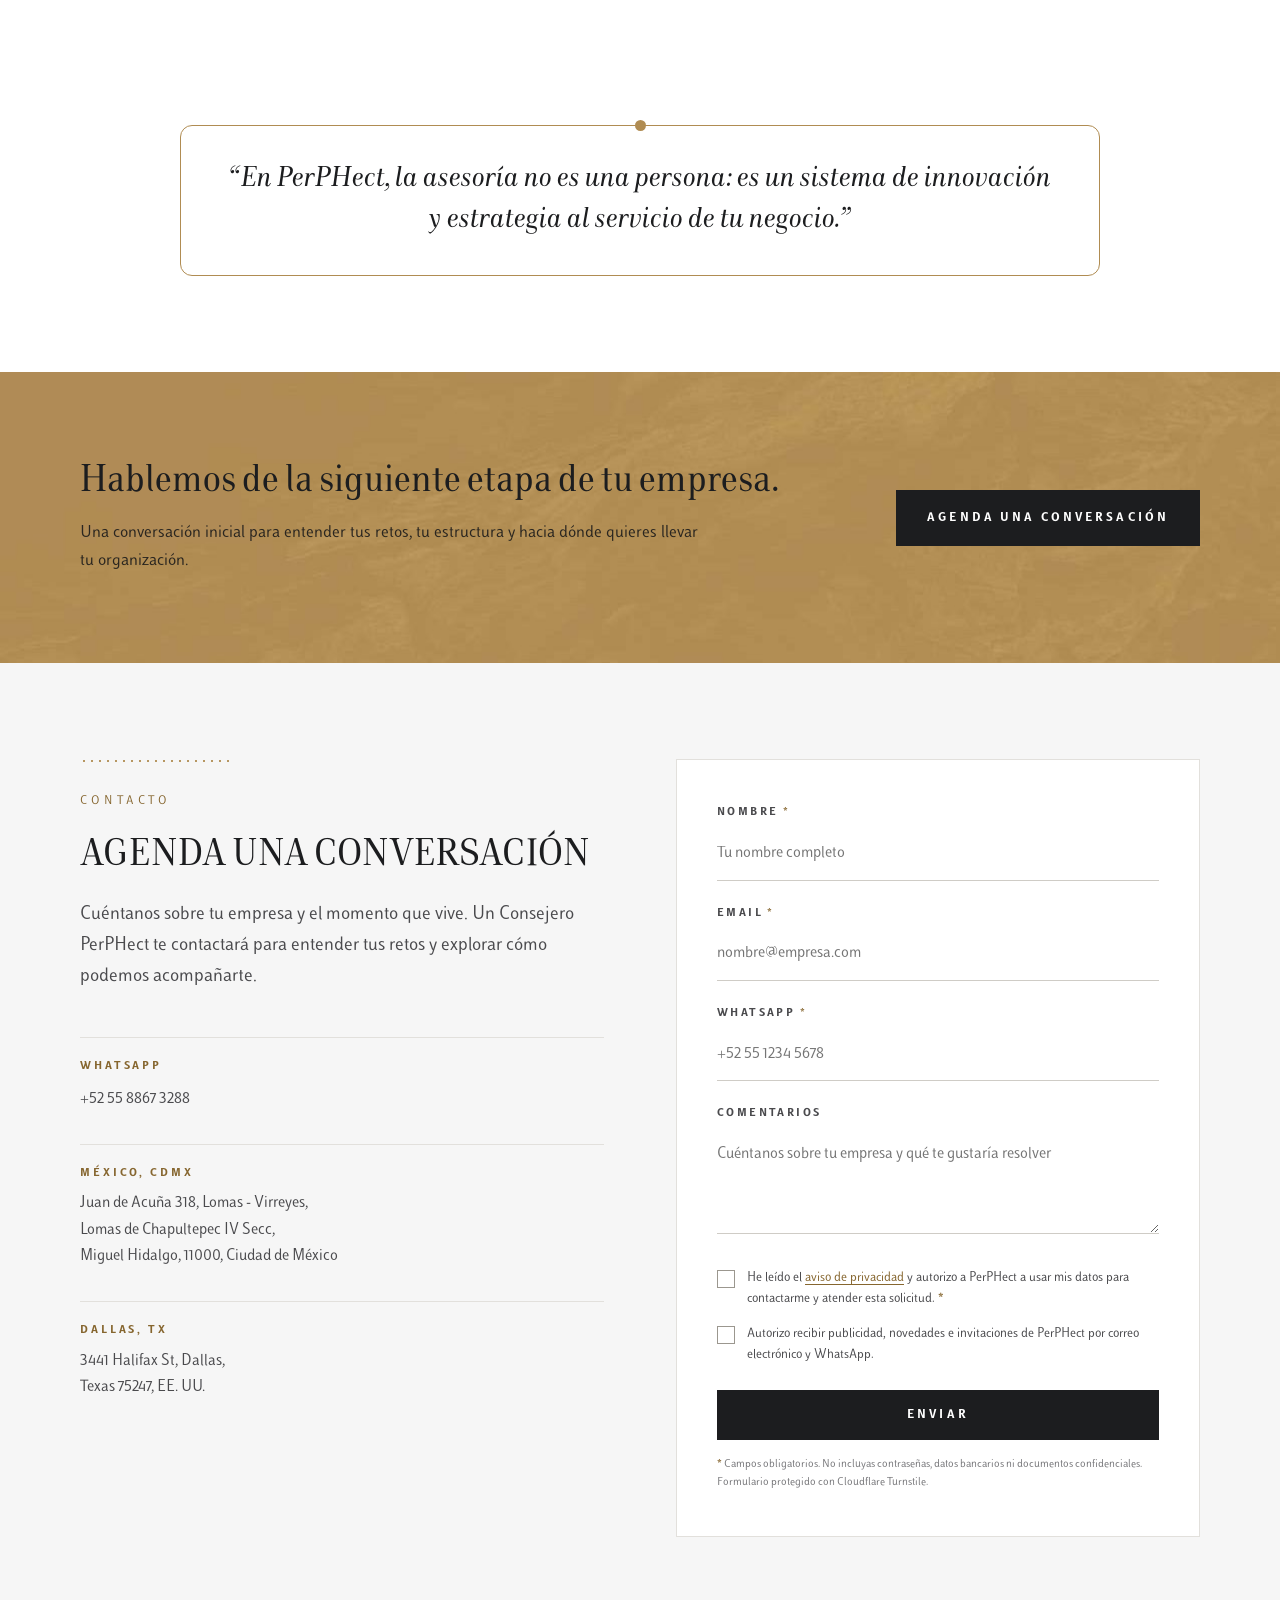
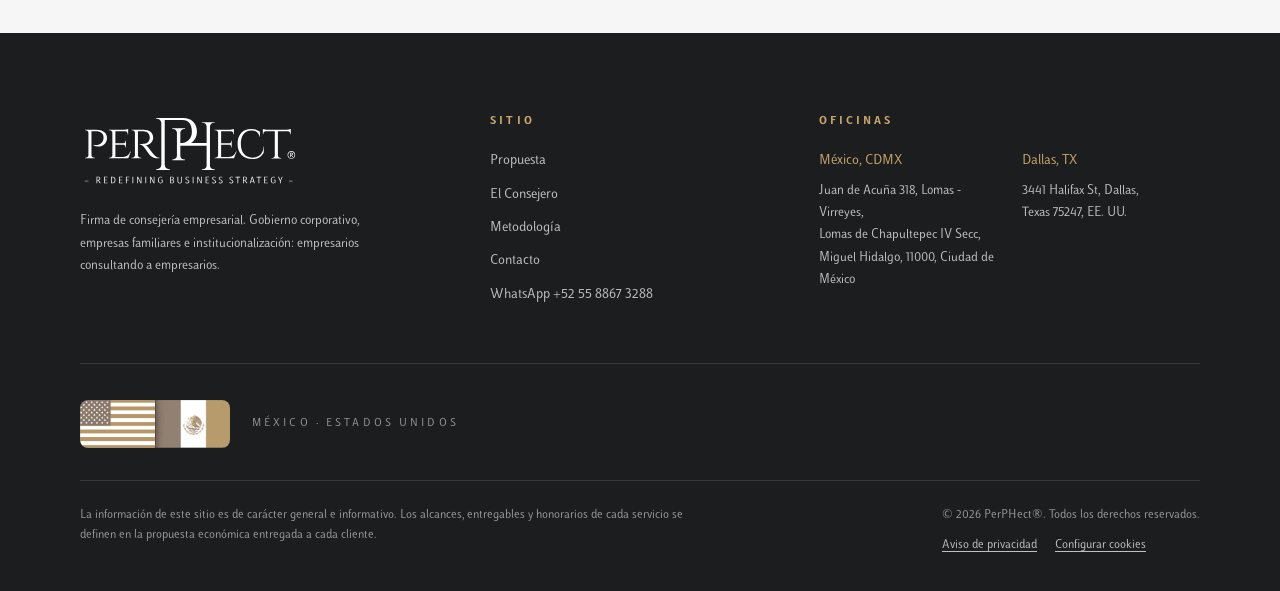
==== commit 5a3e410f: "Sitio de una sola página, tipografías Luiss y WhatsApp Co-Authored-By: Claude Opus 5.5 <noreply@anth" ====
--- a/index.html
+++ b/index.html
@@ -21,32 +21,34 @@
 <link rel="icon" type="image/svg+xml" href="/assets/favicon.svg">
 <link rel="icon" type="image/png" href="/assets/favicon.png">
 <link rel="apple-touch-icon" href="/assets/icono.png">
-<link rel="preconnect" href="https://fonts.googleapis.com"><link rel="preconnect" href="https://fonts.gstatic.com" crossorigin><link rel="stylesheet" href="https://fonts.googleapis.com/css2?family=Fira+Sans:wght@300;400;500;600;700&family=Playfair+Display:ital,wght@0,400;0,700;1,400;1,700&display=swap">
-<link rel="stylesheet" href="/assets/css/styles.css?v=7f3fb36c">
+<link rel="preload" href="/assets/fonts/luiss-sans-regular.woff2" as="font" type="font/woff2" crossorigin><link rel="preload" href="/assets/fonts/luiss-serif-regular.woff2" as="font" type="font/woff2" crossorigin>
+<link rel="stylesheet" href="/assets/css/styles.css?v=d128c79e">
+<link rel="preconnect" href="https://challenges.cloudflare.com">
+<script src="https://challenges.cloudflare.com/turnstile/v0/api.js?render=explicit" async defer></script>
 </head>
 <body class="home">
 <header>
   <div class="wrap nav">
     <a class="brand" href="/" aria-label="PerPHect, inicio"><img class="dark" src="/assets/logos/perphect-color-sin-lema.svg" alt="PerPHect" width="170" height="47"><img class="light" src="/assets/logos/perphect-blanco-sin-lema.svg" alt="PerPHect" width="170" height="47"></a>
     <button class="burger" aria-label="Abrir menú" aria-expanded="false" aria-controls="menu"><span></span></button>
-    <nav class="menu" id="menu" aria-label="Principal"><a href="index.html" class="active" aria-current="page">Inicio</a><a href="servicios.html">Servicios</a><a href="consejero.html">El Consejero</a><a href="metodologia.html">Metodología</a><a href="contacto.html" class="btn btn-line">Contacto</a></nav>
+    <nav class="menu" id="menu" aria-label="Principal"><a href="/#inicio">Inicio</a><a href="/#propuesta">Propuesta</a><a href="/#consejero">El Consejero</a><a href="/#metodologia">Metodología</a><a href="/#contacto" class="btn btn-line">Contacto</a></nav>
   </div>
 </header>
 <main>
 
-<section class="hero">
+<section class="hero" id="inicio">
   <div class="hero-bg" aria-hidden="true"></div>
   <div class="wrap">
     <img class="hero-logo" src="/assets/logos/perphect-blanco.svg" alt="PerPHect · Redefining Business Strategy" width="520" height="177">
     <p class="tag">Gobierno corporativo · Empresas familiares · Institucionalización</p>
     <h1>Empresarios consultando a empresarios</h1>
     <p class="intro">Acompañamos a dueños y familias empresarias en la transición de <b>Dueño-CEO a Dueño-Presidente</b>: transformamos la intención en estructura y la estructura en resultados.</p>
-    <div class="ctas"><a href="contacto.html" class="btn btn-gold">Agenda una conversación</a><a href="metodologia.html" class="btn btn-line">Conoce la metodología</a></div>
+    <div class="ctas"><a href="#contacto" class="btn btn-gold">Agenda una conversación</a><a href="#metodologia" class="btn btn-line">Conoce la metodología</a></div>
   </div>
   <div class="cities" aria-hidden="true">Ciudad de México <i></i> Dallas</div>
 </section>
 
-<section>
+<section id="propuesta">
   <div class="wrap">
     <div class="band rv"><h2>Propuesta de <b>valor</b></h2></div>
     <div class="split wide">
@@ -62,70 +64,189 @@
   </div>
 </section>
 
-<section class="marmol">
-  <div class="wrap">
-    <span class="dots" aria-hidden="true"></span>
-    <span class="label rv">Servicios</span>
-    <h2 class="rv">Gobernanza para empresas que quieren trascender a sus fundadores.</h2>
-    <div class="list">
-      <div class="item rv"><span class="n">01</span><h3>Gobierno corporativo</h3><p>Constitución y profesionalización del consejo, con protocolos claros de <b>Presentación, Discusión y Aprobación (PDA)</b>.</p></div>
-      <div class="item rv"><span class="n">02</span><h3>Empresas familiares</h3><p>Orden entre familia, propiedad y empresa para que el negocio crezca y continúe de una generación a la siguiente.</p></div>
-      <div class="item rv"><span class="n">03</span><h3>Institucionalización</h3><p>Convertimos la intuición del dueño en <b>Estrategia, Política y Proceso (EPP)</b>, para que la organización trascienda a las personas.</p></div>
-    </div>
-    <p class="rv" style="margin-top:40px"><a class="link" href="servicios.html">Ver servicios</a></p>
-  </div>
-</section>
-
-<section class="portadilla" aria-label="El Consejero PerPHect">
+<section class="portadilla" id="consejero" aria-label="El Consejero PerPHect">
   <div class="top"><div class="wrap"><span class="dots" aria-hidden="true"></span><h2 class="rv">El Consejero<br>PerPHect</h2></div></div>
   <div class="mid"><div class="strip"><img src="/assets/img/icon-estrategia.png" alt="" width="140" height="140" loading="lazy"><span class="plus" aria-hidden="true">+</span><img src="/assets/img/icon-consejero.png" alt="" width="140" height="140" loading="lazy"></div></div>
   <div class="bot"></div>
 </section>
 
 <section>
-  <div class="wrap">
+  <div class="wrap split wide">
+    <div><span class="label rv">Un consejero distinto</span><h2 class="rv">Transforma la intención en estructura y la estructura en resultados.</h2></div>
+    <div class="reading rv" style="padding-top:38px">
+      <p>El <b>Consejero PerPHect</b> es distinto. Su valor radica en ser, ante todo, un <b>empresario consultando a empresarios</b>. La legitimidad de su acompañamiento proviene de haber enfrentado la toma de decisiones bajo presión, de haber asumido riesgos reales y de sostener el crecimiento en contextos cambiantes.</p>
+      <p>Esa experiencia le permite hablar <b>desde la práctica</b> y no desde la teoría, aportando claridad y empatía en cada etapa del proceso.</p>
+      <p>Su función no es pasiva ni decorativa: es la de un agente que asegura que cada decisión se traduzca en <b>permanencia, institucionalización y creación de valor sostenible</b>.</p>
+    </div>
+  </div>
+  <div class="wrap"><div class="box quote-box rv" style="margin-top:72px"><p class="quote">“El consejero se mide por el valor creado, no por el tiempo invertido.”</p></div></div>
+</section>
+
+<section class="on-dark">
+  <div class="wrap">
+    <span class="label rv">Los pilares del Consejero PerPHect</span>
+    <h2 class="rv">Cuatro principios en cada decisión.</h2>
+    <div class="pillars">
+      <div class="pillar rv"><h3><span class="dot"></span>Disciplina en la gobernanza</h3><p>Toda decisión se conduce bajo protocolos claros de Presentación, Discusión y Aprobación (PDA). Así se evita que las decisiones sean aisladas o impulsivas, y se garantiza la continuidad.</p></div>
+      <div class="pillar rv"><h3><span class="dot"></span>Estructura con propósito</h3><p>Convierte la intuición del dueño en procesos estratégicos, de forma que la organización trascienda a las personas y se proyecte hacia el futuro.</p></div>
+      <div class="pillar rv"><h3><span class="dot"></span>Independencia y visión integral</h3><p>Actúa con autonomía, sin complacencias ni conflictos de interés, con una visión que conecta estrategia, sostenibilidad y permanencia.</p></div>
+      <div class="pillar rv"><h3><span class="dot"></span>Impacto medible</h3><p>Cada decisión debe generar avances concretos, con indicadores claros. <b style="color:#fff">El consejero se mide por el valor creado, no por el tiempo invertido.</b></p></div>
+    </div>
+  </div>
+</section>
+
+<section>
+  <div class="wrap">
+    <div class="band rv"><h2>El consejero y la <b>vanguardia</b></h2></div>
     <div class="split wide">
-      <div><span class="label rv">El Consejero PerPHect</span><h2 class="rv">Estrategia más experiencia real.</h2></div>
-      <div class="reading rv" style="padding-top:38px"><p>Su legitimidad proviene de haber tomado decisiones bajo presión, asumido riesgos reales y sostenido el crecimiento en contextos cambiantes. Por eso habla <b>desde la práctica</b> y aporta claridad y empatía en cada etapa del proceso.</p><p style="margin-top:26px"><a class="link" href="consejero.html">Conoce al Consejero PerPHect</a></p></div>
-    </div>
-    <div class="box quote-box rv"><p class="quote">“El consejero se mide por el valor creado, no por el tiempo invertido.”</p></div>
+      <div class="rv" style="display:flex;justify-content:center"><img src="/assets/img/icon-vanguardia.png" alt="" width="200" height="200" style="width:170px;filter:brightness(.72)" loading="lazy"></div>
+      <div class="reading rv">
+        <p>El <b>Consejero PerPHect</b> vive en la vanguardia porque entiende que los retos actuales necesitan <b>velocidad y precisión</b>. No basta con estructuras sólidas: hoy la diferencia está en responder con agilidad sin perder profundidad en las decisiones.</p>
+        <p>Su rol es asegurar que la empresa avance con paso firme, pero también con rapidez, adaptándose a entornos cambiantes y tomando decisiones oportunas que no dejen escapar oportunidades. Esta combinación de <b>disciplina y velocidad</b> lo convierte en un aliado estratégico distinto a cualquier otro.</p>
+      </div>
+    </div>
   </div>
 </section>
 
 <section class="marmol">
-  <div class="wrap">
-    <span class="label rv">Conoce PerPHect</span>
-    <h2 class="rv">Un sistema de consejería, no una sola voz.</h2>
-    <div class="explore">
-      <a href="servicios.html" class="rv"><span class="n">01</span><h3>Servicios</h3><p>Gobierno corporativo, empresa familiar e institucionalización, y cómo trabajamos contigo.</p><span class="go">Explorar →</span></a>
-      <a href="consejero.html" class="rv"><span class="n">02</span><h3>El Consejero</h3><p>Los cuatro pilares, la vanguardia y la filosofía que lo sustenta.</p><span class="go">Explorar →</span></a>
-      <a href="metodologia.html" class="rv"><span class="n">03</span><h3>Metodología</h3><p>Estructura de acompañamiento, PerPHect Impact y la Comisión de Análisis PerPHect.</p><span class="go">Explorar →</span></a>
-    </div>
-  </div>
-</section>
-
-<section>
   <div class="wrap philo">
     <div class="bar" aria-hidden="true"></div>
-    <div><span class="label rv">Filosofía</span><h2 class="rv">La filosofía que nos sustenta</h2><p class="motto rv">Desarrollo empresarial<br>para el desarrollo económico,<br><b>para el desarrollo social.</b></p></div>
-  </div>
-</section>
-<section class="cta-gold"><div class="wrap"><div><h2 class="rv">Hablemos de la siguiente etapa de tu empresa.</h2><p class="rv">Una conversación inicial para entender tus retos, tu estructura y hacia dónde quieres llevar tu organización.</p></div><a href="contacto.html" class="btn btn-dark rv">Agenda una conversación</a></div></section>
-
+    <div>
+      <h2 class="rv">La filosofía que lo sustenta</h2>
+      <p class="motto rv">Desarrollo empresarial<br>para el desarrollo económico,<br><b>para el desarrollo social.</b></p>
+      <div class="reading rv" style="margin-top:34px"><p>Un desarrollo empresarial sólido, construido sobre gobernanza y disciplina, se convierte en motor de desarrollo económico sostenible. Y ese crecimiento, proyectado más allá de la empresa, se traduce en desarrollo social que beneficia a colaboradores, familias y comunidades.</p></div>
+    </div>
+  </div>
+  <div class="wrap"><div class="box rv"><p style="font-size:19px;color:var(--suave)">Así, el Consejero PerPHect resuelve el <b style="color:var(--carbon)">dilema de la dueñitud</b>: acompaña al dueño en su transición hacia un modelo institucional que combina experiencia práctica, estructura clara y una visión de trascendencia que impacta a la empresa, a la economía y a la sociedad.</p></div></div>
+</section>
+
+<section id="metodologia">
+  <div class="wrap">
+    <div class="band rv"><h2>Estructura de <b>acompañamiento</b></h2></div>
+    <div class="reading rv"><p>En PerPHect hemos diseñado una estructura clara y funcional que <b>evita la dependencia de una sola persona y asegura resultados consistentes</b>. Nuestro modelo combina simplicidad organizacional con una métrica propia de desempeño: el <b>PerPHect Impact</b>.</p></div>
+    <div class="impact rv"><b>PerPHect Impact</b> <span class="op">=</span> Casos de éxito <span class="op">×</span> Tamaño de la empresa <span class="op">÷</span> Impacto generado en el cliente</div>
+    <p class="muted rv" style="margin-top:22px;max-width:var(--ancho-lectura)">Este indicador refleja cómo cada integrante del equipo contribuye a los logros de nuestros clientes, destacando no solo la magnitud de los proyectos, sino la relevancia y sostenibilidad de los resultados.</p>
+    <div class="pyramid">
+      <div class="rv"><svg viewBox="0 0 440 330" role="img" aria-label="Pirámide de la estructura de acompañamiento: Consejero Senior, Consejero Junior, Consultores y Analistas">
+<g fill="none" stroke-linejoin="round" stroke-width="1.6">
+<polygon points="220,14 176,96 264,96" fill="#b08c52" stroke="#86662f"/>
+<line x1="220" y1="14" x2="226" y2="96" stroke="#86662f"/>
+<polygon points="168,112 272,112 304,196 136,196" fill="#f6f6f6" stroke="#3a3a3c"/>
+<line x1="222" y1="112" x2="226" y2="196" stroke="#3a3a3c"/>
+<polygon points="128,212 312,212 360,316 80,316" fill="#f6f6f6" stroke="#3a3a3c"/>
+<line x1="224" y1="212" x2="226" y2="316" stroke="#3a3a3c"/>
+</g></svg></div>
+      <div class="levels">
+        <div class="level l1 rv"><span class="tagl"><i>1.</i> Consejero Senior</span><p>Máxima figura de la firma. Su PerPHect Impact se mide en los casos de éxito emblemáticos y en su capacidad para consolidar una <b>visión estratégica global</b>.</p></div>
+        <div class="level l2 rv"><span class="tagl"><i>2.</i> Consejero Junior</span><p>Empresarios con experiencia comprobada que acompañan al cliente en decisiones críticas y <b>lideran proyectos clave</b>. Su PerPHect Impact se vincula al tamaño de las empresas que asesoran y al número de transformaciones exitosas que impulsan.</p></div>
+        <div class="level l3 rv"><span class="tagl"><i>3.</i> Consultores y Analistas</span><p>Base técnica y operativa. Aportan análisis, reportes e investigación que <b>fortalecen la labor de los consejeros</b>. Su PerPHect Impact refleja la calidad del soporte brindado.</p></div>
+      </div>
+    </div>
+  </div>
+</section>
+
+<section class="portadilla" id="innovacion" aria-label="Innovación PerPHect">
+  <div class="top"><div class="wrap"><span class="dots" aria-hidden="true"></span><h2 class="rv">Innovación<br>PerPHect</h2></div></div>
+  <div class="mid"><div class="strip"><img src="/assets/img/icon-cerebro.png" alt="" width="140" height="140" loading="lazy"><span class="plus" aria-hidden="true">+</span><img src="/assets/img/icon-comision.png" alt="" width="140" height="140" loading="lazy"><span class="plus" aria-hidden="true">+</span><img src="/assets/img/icon-vanguardia.png" alt="" width="140" height="140" loading="lazy"></div></div>
+  <div class="bot"></div>
+</section>
+
+<section>
+  <div class="wrap split wide">
+    <div><span class="label rv">Comisión de Análisis PerPHect</span><h2 class="rv">El poder de una estructura colegiada.</h2></div>
+    <div class="reading rv" style="padding-top:38px"><p>La verdadera innovación de PerPHect está en no depender de la voz de un solo socio, sino en el poder de una estructura colegiada. Por ello creamos la <b>Comisión de Análisis PerPHect</b>, un mecanismo que asegura decisiones de alto impacto a través de un proceso estructurado. Cada proyecto se convierte en un <b>caso de estudio</b>.</p></div>
+  </div>
+</section>
+
+<section class="on-dark">
+  <div class="wrap">
+    <span class="label rv">El caso de estudio en cuatro pasos</span>
+    <h2 class="rv">Del reto a la ejecución medida.</h2>
+    <div class="steps4">
+      <div class="rv"><span class="n">01</span><h3>Problema</h3><p>Identificación clara del reto.</p></div>
+      <div class="rv"><span class="n">02</span><h3>Oportunidad</h3><p>Reconocer áreas de crecimiento o mejora.</p></div>
+      <div class="rv"><span class="n">03</span><h3>Acción</h3><p>Definir la estrategia precisa.</p></div>
+      <div class="rv"><span class="n">04</span><h3>Resultado</h3><p>Asegurar la ejecución y medir logros.</p></div>
+    </div>
+    <p class="rv" style="margin-top:48px;max-width:760px">El comité genera el consenso estratégico y una persona designada se encarga de comunicarlo y llevarlo a ejecución. Con este esquema, los clientes acceden a un sistema robusto de consejería que escala sin perder calidad.</p>
+  </div>
+</section>
+
+<section>
+  <div class="wrap split">
+    <div class="table-diagram rv"><svg viewBox="0 0 520 520" role="img" aria-label="Caso de estudio al centro de una mesa colegiada: Consejero Senior, Consejero Junior, Analista y Consultor">
+<circle cx="260" cy="260" r="196" fill="none" stroke="#b08c52" stroke-width="1.2"/>
+<g fill="#b08c52"><circle cx="122" cy="122" r="5"/><circle cx="398" cy="122" r="5"/><circle cx="122" cy="398" r="5"/><circle cx="398" cy="398" r="5"/></g>
+<circle cx="260" cy="260" r="112" fill="#3a3a3c"/>
+<circle cx="260" cy="260" r="104" fill="none" stroke="rgba(255,255,255,.15)"/>
+<text x="260" y="252" text-anchor="middle" fill="#fff" font-family="Fira Sans, sans-serif" font-weight="700" font-size="22" letter-spacing="2">CASO DE</text>
+<text x="260" y="282" text-anchor="middle" fill="#fff" font-family="Fira Sans, sans-serif" font-weight="700" font-size="22" letter-spacing="2">ESTUDIO</text>
+<g font-family="Fira Sans, sans-serif" font-weight="700" font-size="14" letter-spacing="1.5" fill="#86662f" text-anchor="middle">
+<rect x="185" y="38" width="150" height="54" rx="10" fill="#fff" stroke="#b08c52"/><text x="260" y="62" fill="#86662f">CONSEJERO</text><text x="260" y="80" fill="#86662f">SENIOR</text>
+<rect x="400" y="233" width="112" height="54" rx="10" fill="#fff" stroke="#b08c52"/><text x="456" y="257" fill="#86662f">CONSEJERO</text><text x="456" y="275" fill="#86662f">JUNIOR</text>
+<rect x="195" y="428" width="130" height="44" rx="10" fill="#fff" stroke="#b08c52"/><text x="260" y="455" fill="#86662f">ANALISTA</text>
+<rect x="8" y="238" width="112" height="44" rx="10" fill="#fff" stroke="#b08c52"/><text x="64" y="265" fill="#86662f">CONSULTOR</text>
+</g></svg></div>
+    <div>
+      <span class="label rv">Beneficios para el cliente</span>
+      <h2 class="rv">Un sistema de consejería que escala sin perder calidad.</h2>
+      <ul class="benefits rv">
+        <li>Flexibilidad en los niveles de servicio.</li>
+        <li>Resultados consistentes, sin importar quién comunique o ejecute.</li>
+        <li>Acceso a un modelo innovador que combina visión empresarial con metodología clara.</li>
+      </ul>
+    </div>
+  </div>
+  <div class="wrap"><div class="box quote-box rv" style="margin-top:72px"><p class="quote">“En PerPHect, la asesoría no es una persona: es un sistema de innovación y estrategia al servicio de tu negocio.”</p></div></div>
+</section>
+
+<section class="cta-gold"><div class="wrap"><div><h2 class="rv">Hablemos de la siguiente etapa de tu empresa.</h2><p class="rv">Una conversación inicial para entender tus retos, tu estructura y hacia dónde quieres llevar tu organización.</p></div><a href="/#contacto" class="btn btn-dark rv">Agenda una conversación</a></div></section>
+
+<section class="contact-sec" id="contacto">
+  <div class="wrap split" style="align-items:start">
+    <div>
+      <span class="dots" aria-hidden="true"></span>
+      <span class="label rv">Contacto</span>
+      <h2 class="rv" style="text-transform:uppercase">Agenda una conversación</h2>
+      <p class="lead rv">Cuéntanos sobre tu empresa y el momento que vive. Un Consejero PerPHect te contactará para entender tus retos y explorar cómo podemos acompañarte.</p>
+      <div class="offices rv">
+        <div><span>WhatsApp</span><a href="https://wa.me/525588673288?text=Hola%20PerPHect%2C%20me%20gustar%C3%ADa%20agendar%20una%20conversaci%C3%B3n." target="_blank" rel="noopener">+52 55 8867 3288</a></div>
+        <div><span>México, CDMX</span><p>Juan de Acuña 318, Lomas - Virreyes,<br>Lomas de Chapultepec IV Secc,<br>Miguel Hidalgo, 11000, Ciudad de México</p></div>
+        <div><span>Dallas, TX</span><p>3441 Halifax St, Dallas,<br>Texas 75247, EE. UU.</p></div>
+      </div>
+    </div>
+    <div class="form">
+      <form id="leadForm" novalidate>
+        <input class="hp" type="text" name="website" tabindex="-1" autocomplete="off" aria-hidden="true">
+        <div class="field"><label for="nombre">Nombre <abbr title="Obligatorio">*</abbr></label><input id="nombre" name="nombre" type="text" autocomplete="name" maxlength="120" placeholder="Tu nombre completo" required><div class="msg">Escribe tu nombre.</div></div>
+        <div class="field"><label for="email">Email <abbr title="Obligatorio">*</abbr></label><input id="email" name="email" type="email" autocomplete="email" maxlength="160" placeholder="nombre@empresa.com" required><div class="msg">Escribe un email válido.</div></div>
+        <div class="field"><label for="whatsapp">WhatsApp <abbr title="Obligatorio">*</abbr></label><input id="whatsapp" name="whatsapp" type="tel" autocomplete="tel" inputmode="tel" maxlength="25" placeholder="+52 55 1234 5678" required><div class="msg">Escribe tu número con lada (10 a 15 dígitos).</div></div>
+        <div class="field"><label for="comentarios">Comentarios</label><textarea id="comentarios" name="comentarios" rows="3" maxlength="1500" placeholder="Cuéntanos sobre tu empresa y qué te gustaría resolver"></textarea></div>
+        <div class="consents"><label class="consent" for="aceptaPrivacidad"><input id="aceptaPrivacidad" type="checkbox" required><span>He leído el <a href="/aviso-privacidad" target="_blank" rel="noopener">aviso de privacidad</a> y autorizo a PerPHect a usar mis datos para contactarme y atender esta solicitud. <abbr title="Obligatorio">*</abbr></span></label>
+        <label class="consent" for="aceptaMarketing"><input id="aceptaMarketing" type="checkbox"><span>Autorizo recibir publicidad, novedades e invitaciones de PerPHect por correo electrónico y WhatsApp.</span></label></div>
+        <div class="ts-box" id="perphect-turnstile" aria-label="Verificación de seguridad"></div>
+        <noscript><p class="fine">Para enviar este formulario activa JavaScript o escríbenos por <a href="https://wa.me/525588673288?text=Hola%20PerPHect%2C%20me%20gustar%C3%ADa%20agendar%20una%20conversaci%C3%B3n.">WhatsApp</a>.</p></noscript>
+        <button type="submit" class="btn btn-dark">Enviar</button>
+        <p class="feedback" id="formFeedback" role="status" aria-live="polite"></p>
+        <p class="fine"><abbr>*</abbr> Campos obligatorios. No incluyas contraseñas, datos bancarios ni documentos confidenciales. Formulario protegido con Cloudflare Turnstile.</p>
+      </form>
+    </div>
+  </div>
+</section>
 </main>
 <footer>
   <div class="wrap">
     <div class="fgrid">
       <div class="fl"><img class="flogo" src="/assets/logos/perphect-blanco.svg" alt="PerPHect · Redefining Business Strategy" width="220" height="75" loading="lazy"><p>Firma de consejería empresarial. Gobierno corporativo, empresas familiares e institucionalización: empresarios consultando a empresarios.</p></div>
-      <div><h5>Sitio</h5><ul><li><a href="servicios.html">Servicios</a></li><li><a href="consejero.html">El Consejero</a></li><li><a href="metodologia.html">Metodología</a></li><li><a href="contacto.html">Contacto</a></li></ul></div>
+      <div><h5>Sitio</h5><ul><li><a href="/#propuesta">Propuesta</a></li><li><a href="/#consejero">El Consejero</a></li><li><a href="/#metodologia">Metodología</a></li><li><a href="/#contacto">Contacto</a></li><li><a href="https://wa.me/525588673288?text=Hola%20PerPHect%2C%20me%20gustar%C3%ADa%20agendar%20una%20conversaci%C3%B3n." target="_blank" rel="noopener">WhatsApp +52 55 8867 3288</a></li></ul></div>
       <div><h5>Oficinas</h5><div class="addr"><div><b>México, CDMX</b><p>Juan de Acuña 318, Lomas - Virreyes,<br>Lomas de Chapultepec IV Secc,<br>Miguel Hidalgo, 11000, Ciudad de México</p></div><div><b>Dallas, TX</b><p>3441 Halifax St, Dallas,<br>Texas 75247, EE. UU.</p></div></div></div>
     </div>
     <div class="seal"><img src="/assets/img/sello-mx-us.png" alt="Sello binacional México y Estados Unidos" width="150" height="48" loading="lazy"><span>México · Estados Unidos</span></div>
     <div class="fbottom"><p class="legal">La información de este sitio es de carácter general e informativo. Los alcances, entregables y honorarios de cada servicio se definen en la propuesta económica entregada a cada cliente.</p><div><p>© <span id="yr">2026</span> PerPHect®. Todos los derechos reservados.</p><div class="fbottom-links" style="margin-top:10px"><a href="aviso-privacidad.html">Aviso de privacidad</a><button type="button" data-cookie-settings>Configurar cookies</button></div></div></div>
   </div>
 </footer>
-
-<script src="/assets/js/main.js?v=b0f25188"></script>
+<a class="wa" href="https://wa.me/525588673288?text=Hola%20PerPHect%2C%20me%20gustar%C3%ADa%20agendar%20una%20conversaci%C3%B3n." target="_blank" rel="noopener" aria-label="Escríbenos por WhatsApp"><svg viewBox="0 0 24 24" fill="currentColor" aria-hidden="true"><path d="M12.04 2C6.58 2 2.13 6.45 2.13 11.91c0 1.75.46 3.45 1.32 4.95L2.05 22l5.25-1.38c1.45.79 3.08 1.21 4.74 1.21 5.46 0 9.91-4.45 9.91-9.91C21.95 6.45 17.5 2 12.04 2zm5.8 14.03c-.24.68-1.42 1.3-1.95 1.34-.5.05-.97.23-3.27-.68-2.77-1.09-4.51-3.92-4.65-4.1-.13-.18-1.11-1.48-1.11-2.82 0-1.34.7-2 .95-2.27.25-.27.54-.34.72-.34h.52c.17 0 .39-.06.61.47.24.55.79 1.9.86 2.04.07.14.11.3.02.48-.09.18-.14.3-.27.46-.14.16-.29.36-.41.48-.14.14-.28.29-.12.56.16.27.71 1.17 1.52 1.9 1.05.93 1.93 1.22 2.2 1.36.27.14.43.11.59-.07.16-.18.68-.79.86-1.06.18-.27.36-.23.61-.14.25.09 1.59.75 1.86.89.27.14.45.2.52.32.07.11.07.66-.17 1.33z"/></svg><span>WhatsApp</span></a>
+<script src="/assets/js/main.js?v=415e95d1"></script>
 <script src="/assets/js/cookies.js?v=6791dda6" defer></script>
 </body>
 </html>
--- a/assets/css/styles.css
+++ b/assets/css/styles.css
@@ -1,13 +1,20 @@
 /* PerPHect · Redefining Business Strategy
-   Tokens del Manual de identidad (p. 09). Luiss Serif / Luiss Sans se sustituyen
-   temporalmente por Playfair Display y Fira Sans, como indica el manual. */
+   Tokens del Manual de identidad (p. 09). Tipografías oficiales Luiss Serif y Luiss Sans. */
+@font-face{font-family:"Luiss Sans";src:url(../fonts/luiss-sans-thin.woff2) format("woff2");font-weight:300;font-style:normal;font-display:swap}
+@font-face{font-family:"Luiss Sans";src:url(../fonts/luiss-sans-regular.woff2) format("woff2");font-weight:400;font-style:normal;font-display:swap}
+@font-face{font-family:"Luiss Sans";src:url(../fonts/luiss-sans-italic.woff2) format("woff2");font-weight:400;font-style:italic;font-display:swap}
+@font-face{font-family:"Luiss Sans";src:url(../fonts/luiss-sans-bold.woff2) format("woff2");font-weight:700;font-style:normal;font-display:swap}
+@font-face{font-family:"Luiss Serif";src:url(../fonts/luiss-serif-regular.woff2) format("woff2");font-weight:400;font-style:normal;font-display:swap}
+@font-face{font-family:"Luiss Serif";src:url(../fonts/luiss-serif-italic.woff2) format("woff2");font-weight:400;font-style:italic;font-display:swap}
+@font-face{font-family:"Luiss Serif";src:url(../fonts/luiss-serif-bold.woff2) format("woff2");font-weight:700;font-style:normal;font-display:swap}
+@font-face{font-family:"Luiss Serif";src:url(../fonts/luiss-serif-bold-italic.woff2) format("woff2");font-weight:700;font-style:italic;font-display:swap}
 :root{
   --oro:#b08c52; --oro-claro:#c9a56b; --oro-profundo:#86662f;
   --carbon:#1c1d1f; --grafito:#3a3a3c; --topo:#9e8c80;
   --marmol:#f6f6f6; --blanco:#ffffff;
   --texto:#1c1d1f; --suave:#4a4a4d; --tenue:#77777a; --linea:#e2e0dc;
-  --font-serif:"Luiss Serif","Playfair Display",Georgia,serif;
-  --font-sans:"Luiss Sans","Fira Sans","Segoe UI",sans-serif;
+  --font-serif:"Luiss Serif",Georgia,serif;
+  --font-sans:"Luiss Sans","Segoe UI",sans-serif;
   --ancho-contenido:1120px; --ancho-lectura:720px; --radius-caja:12px;
   --sec:96px;
 }
@@ -371,7 +378,7 @@
   header.open .menu{transform:none}
   .menu a{padding:20px 0;border-bottom:1px solid var(--linea);font-size:14px}
   .menu a:not(.btn)::after{display:none}
-  .menu .btn{margin-top:28px;padding:18px;border-bottom:0}
+  .menu .btn{margin-top:28px;padding:18px;border:1px solid var(--oro)}
   body.home header:not(.solid):not(.open) .menu a{color:var(--carbon)}
   .split,.split.wide,.pyramid{grid-template-columns:1fr;gap:40px}
   .pillars{grid-template-columns:1fr}
@@ -420,3 +427,7 @@
 }
 @media (max-width:900px){.split>[style*="padding-top"]{padding-top:0!important}.seal{justify-content:flex-start}}
 .page-head.plain{background:var(--marmol)}
+
+section[id]{scroll-margin-top:84px}
+@media (max-width:900px){section[id]{scroll-margin-top:72px}}
+.contact-sec{background:var(--marmol)}
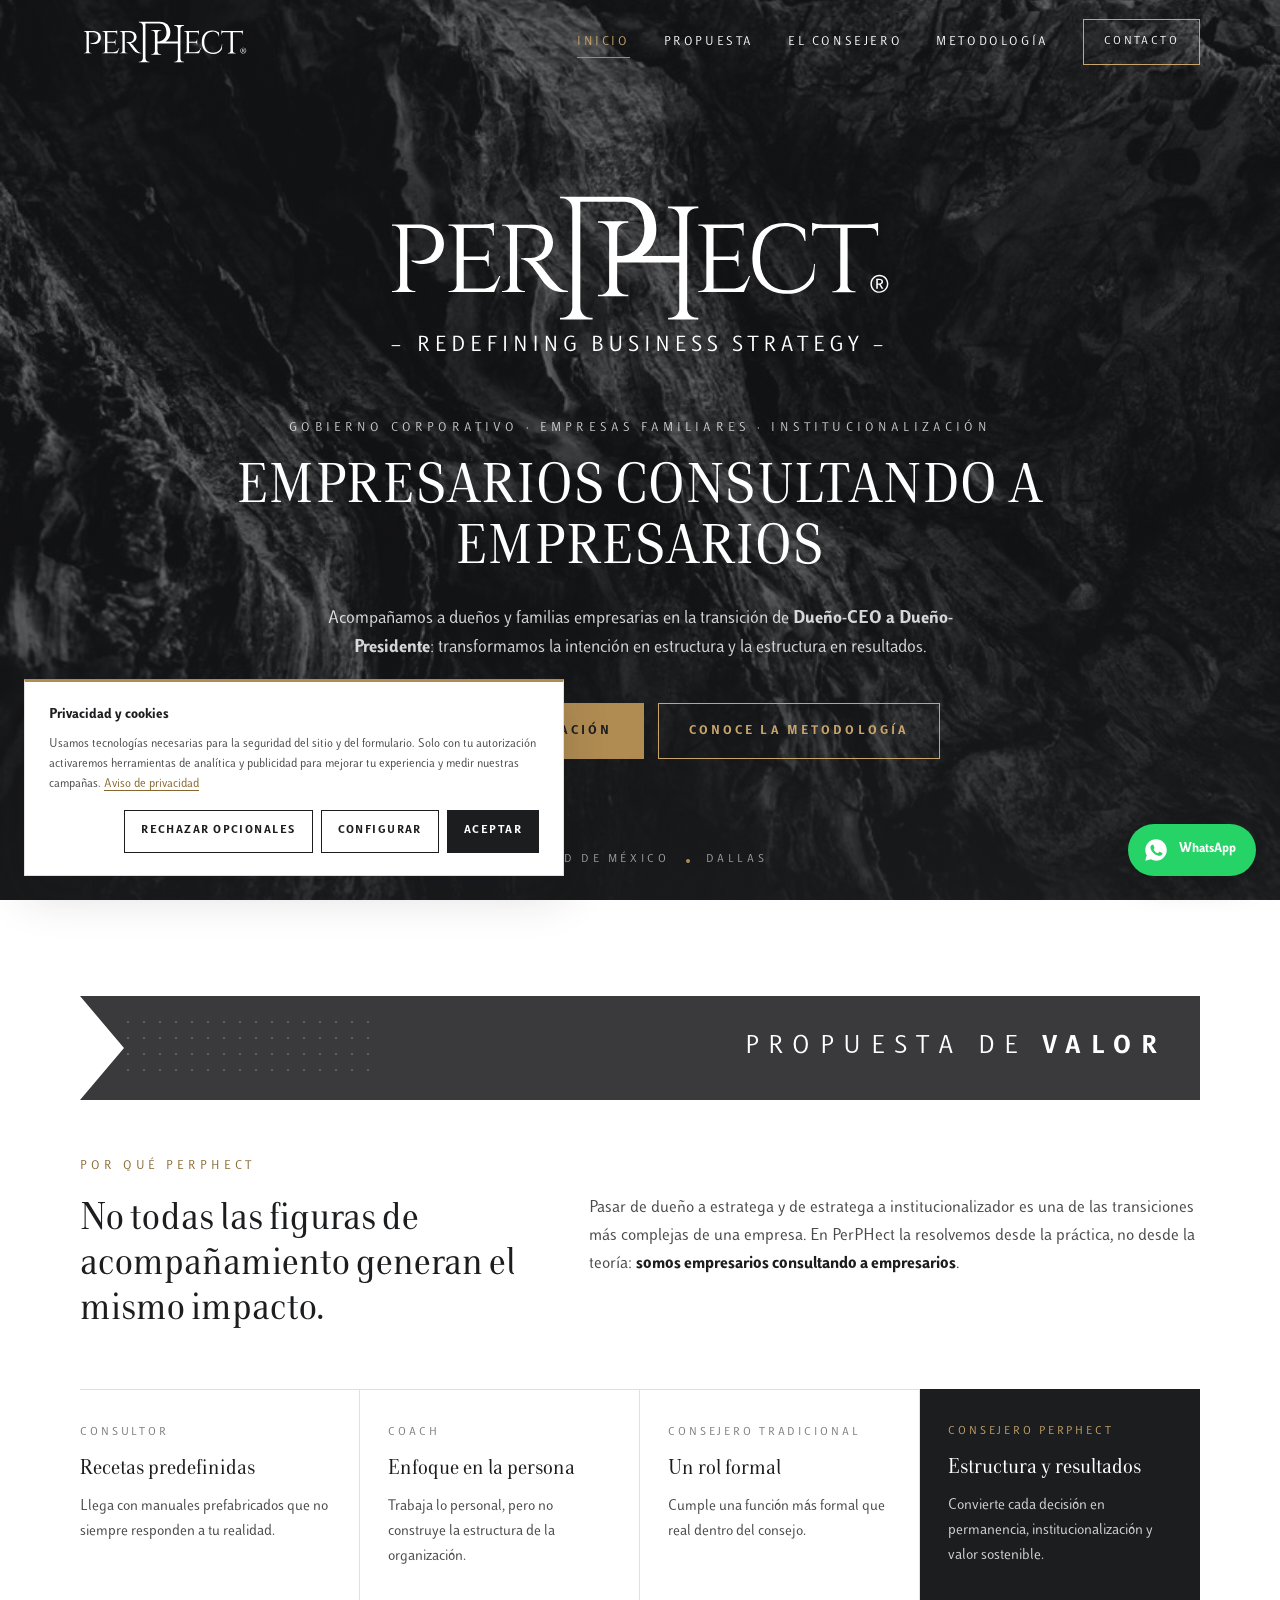
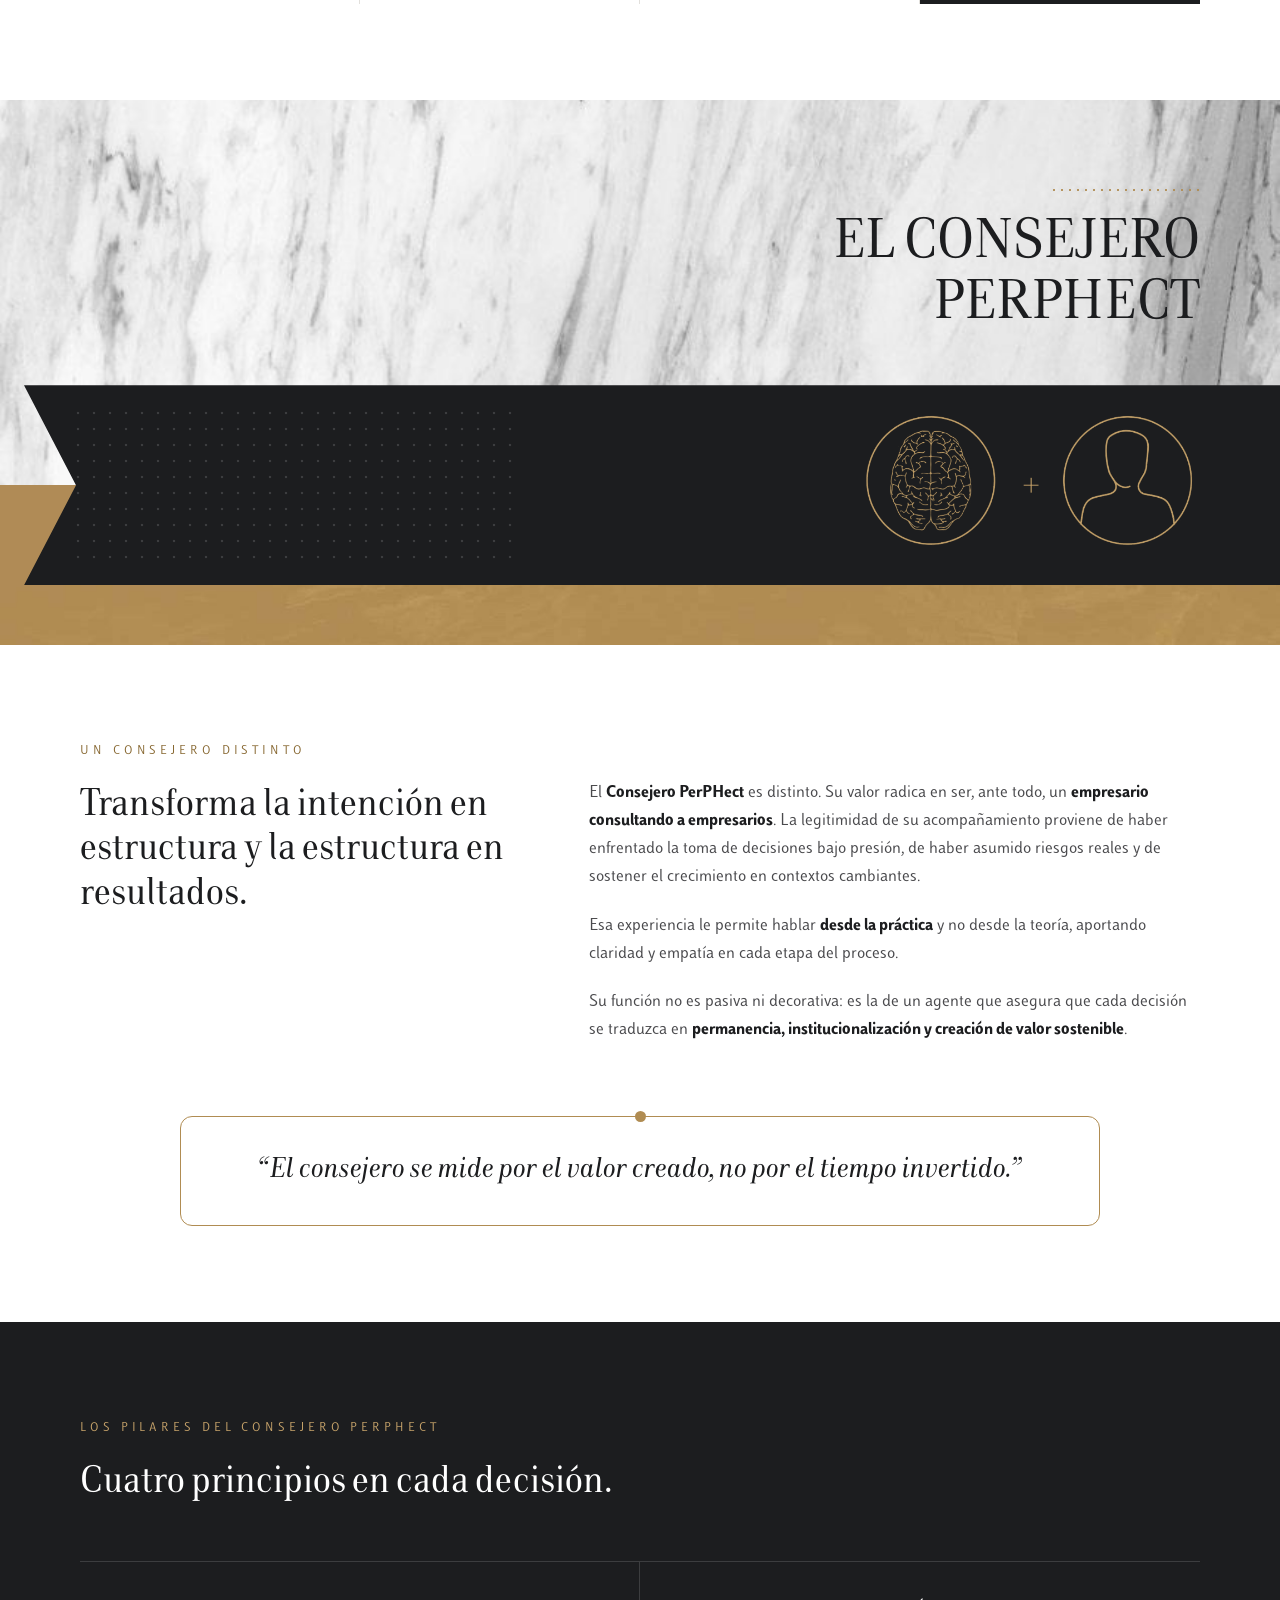
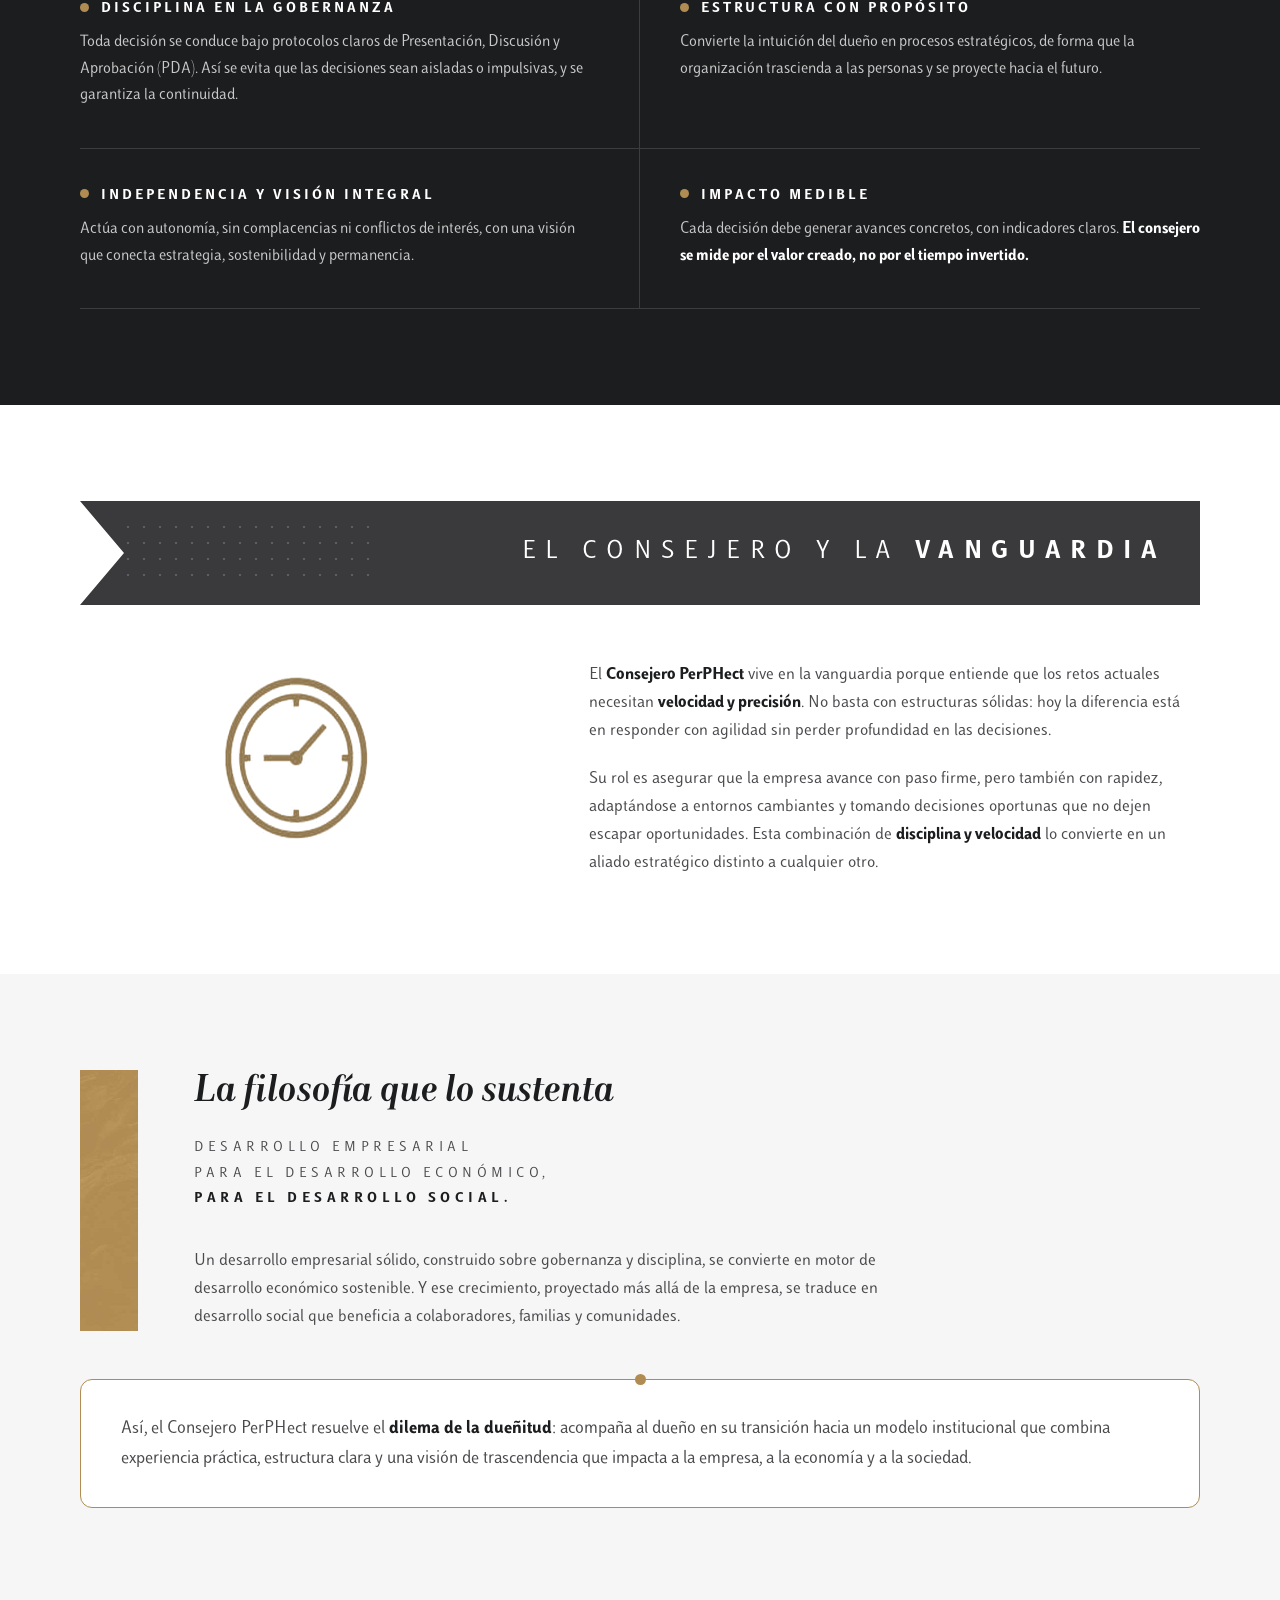
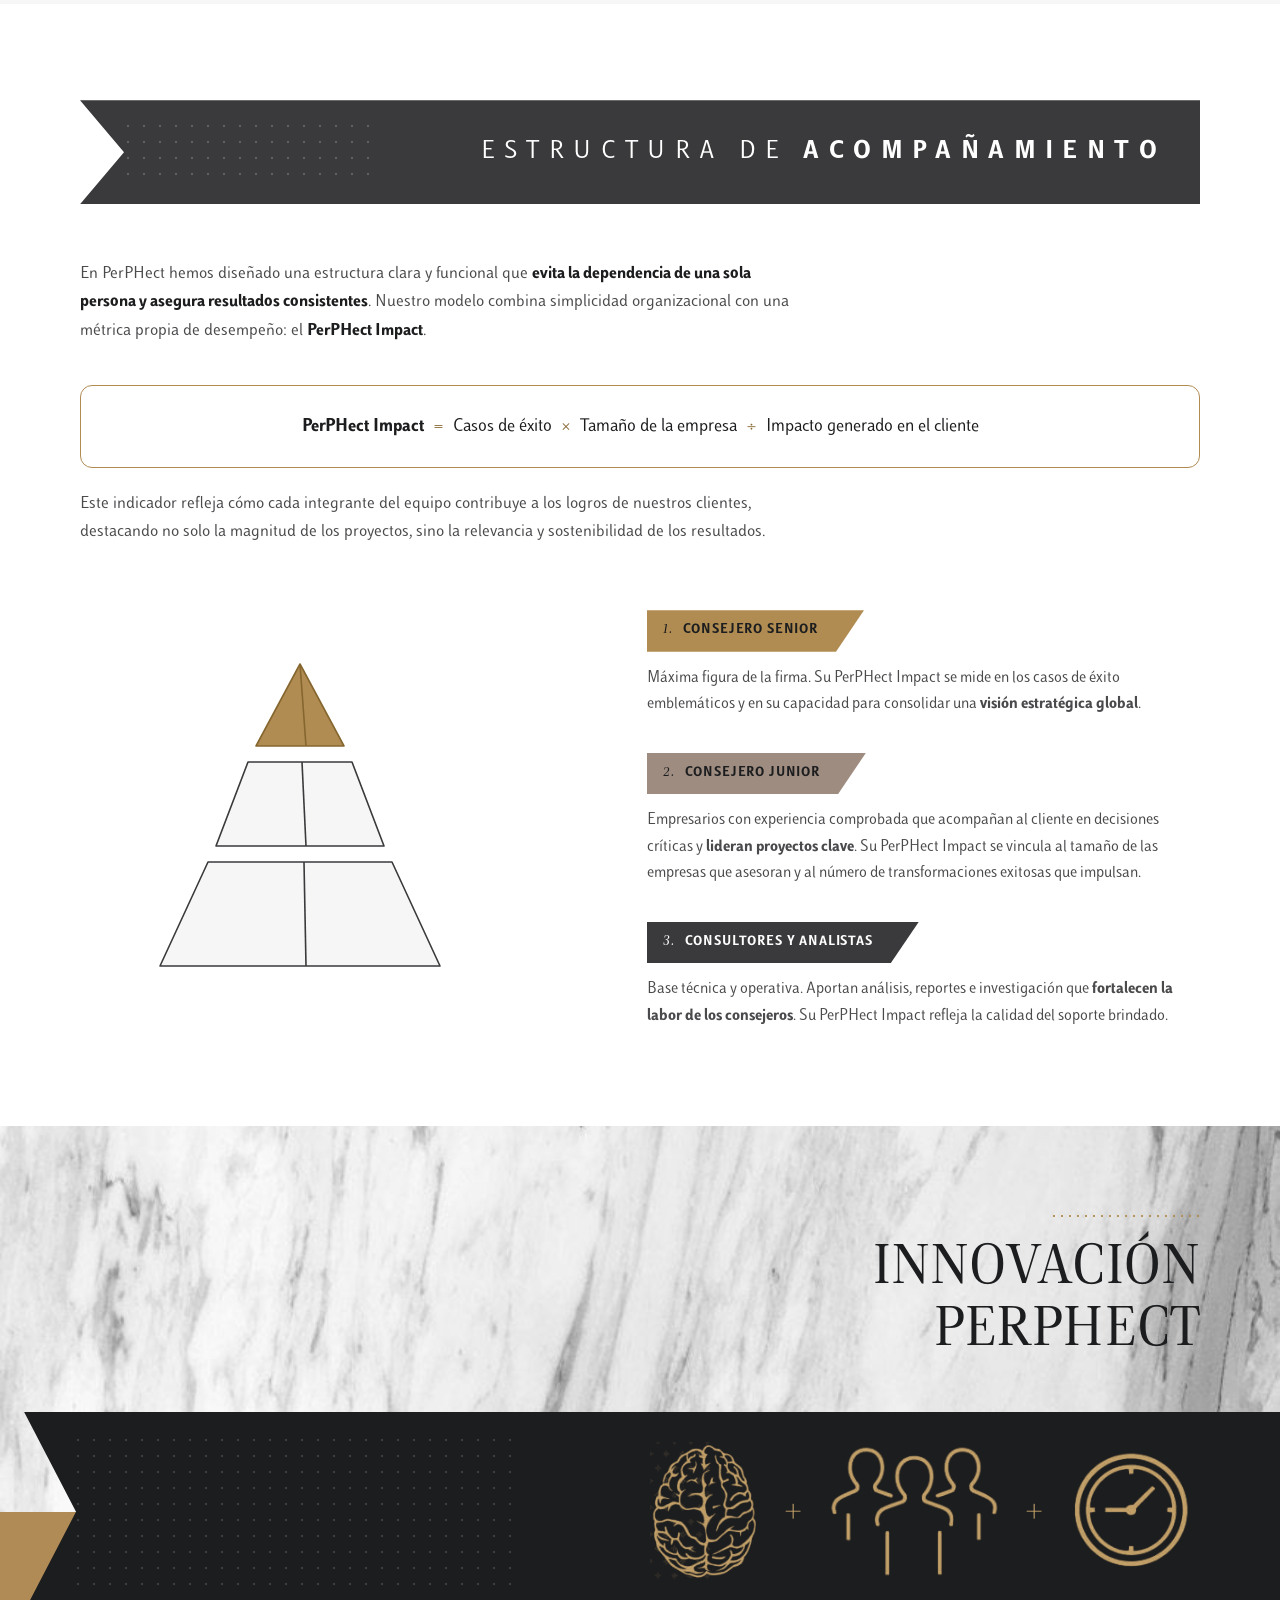
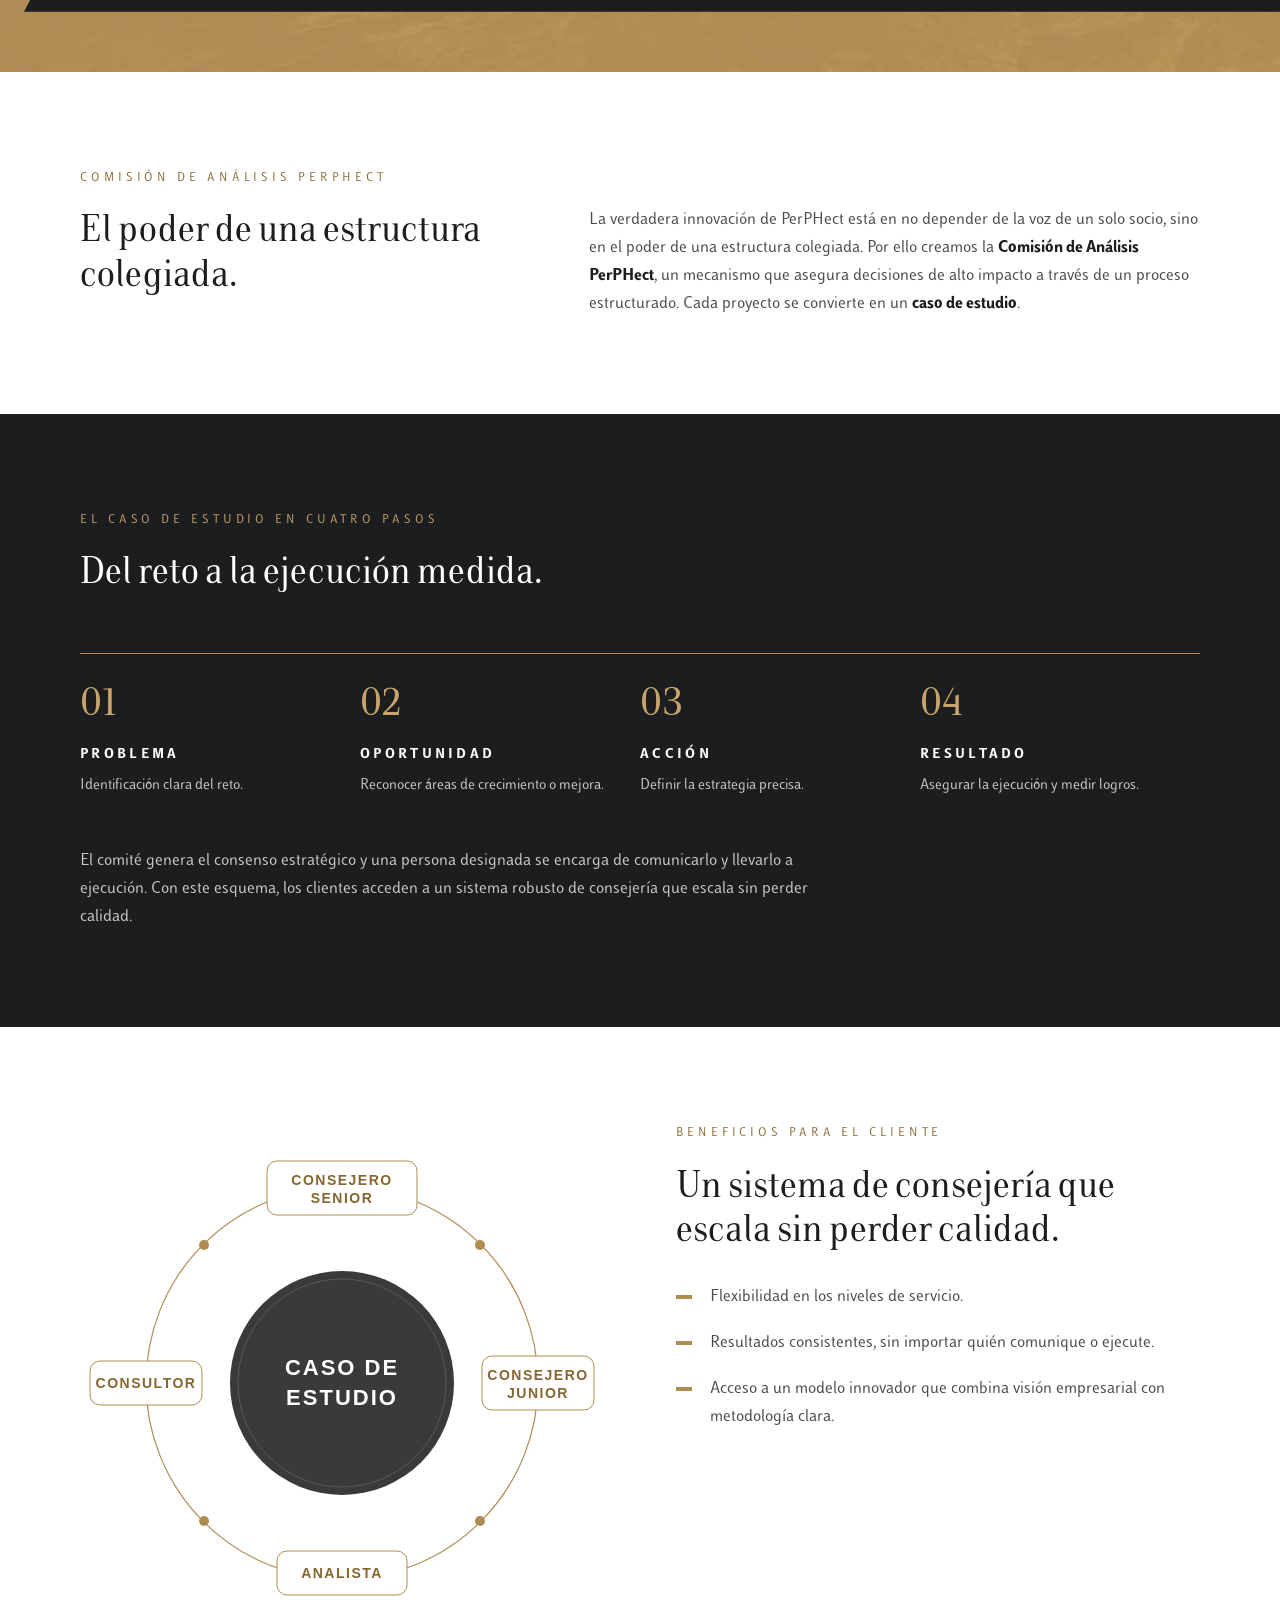
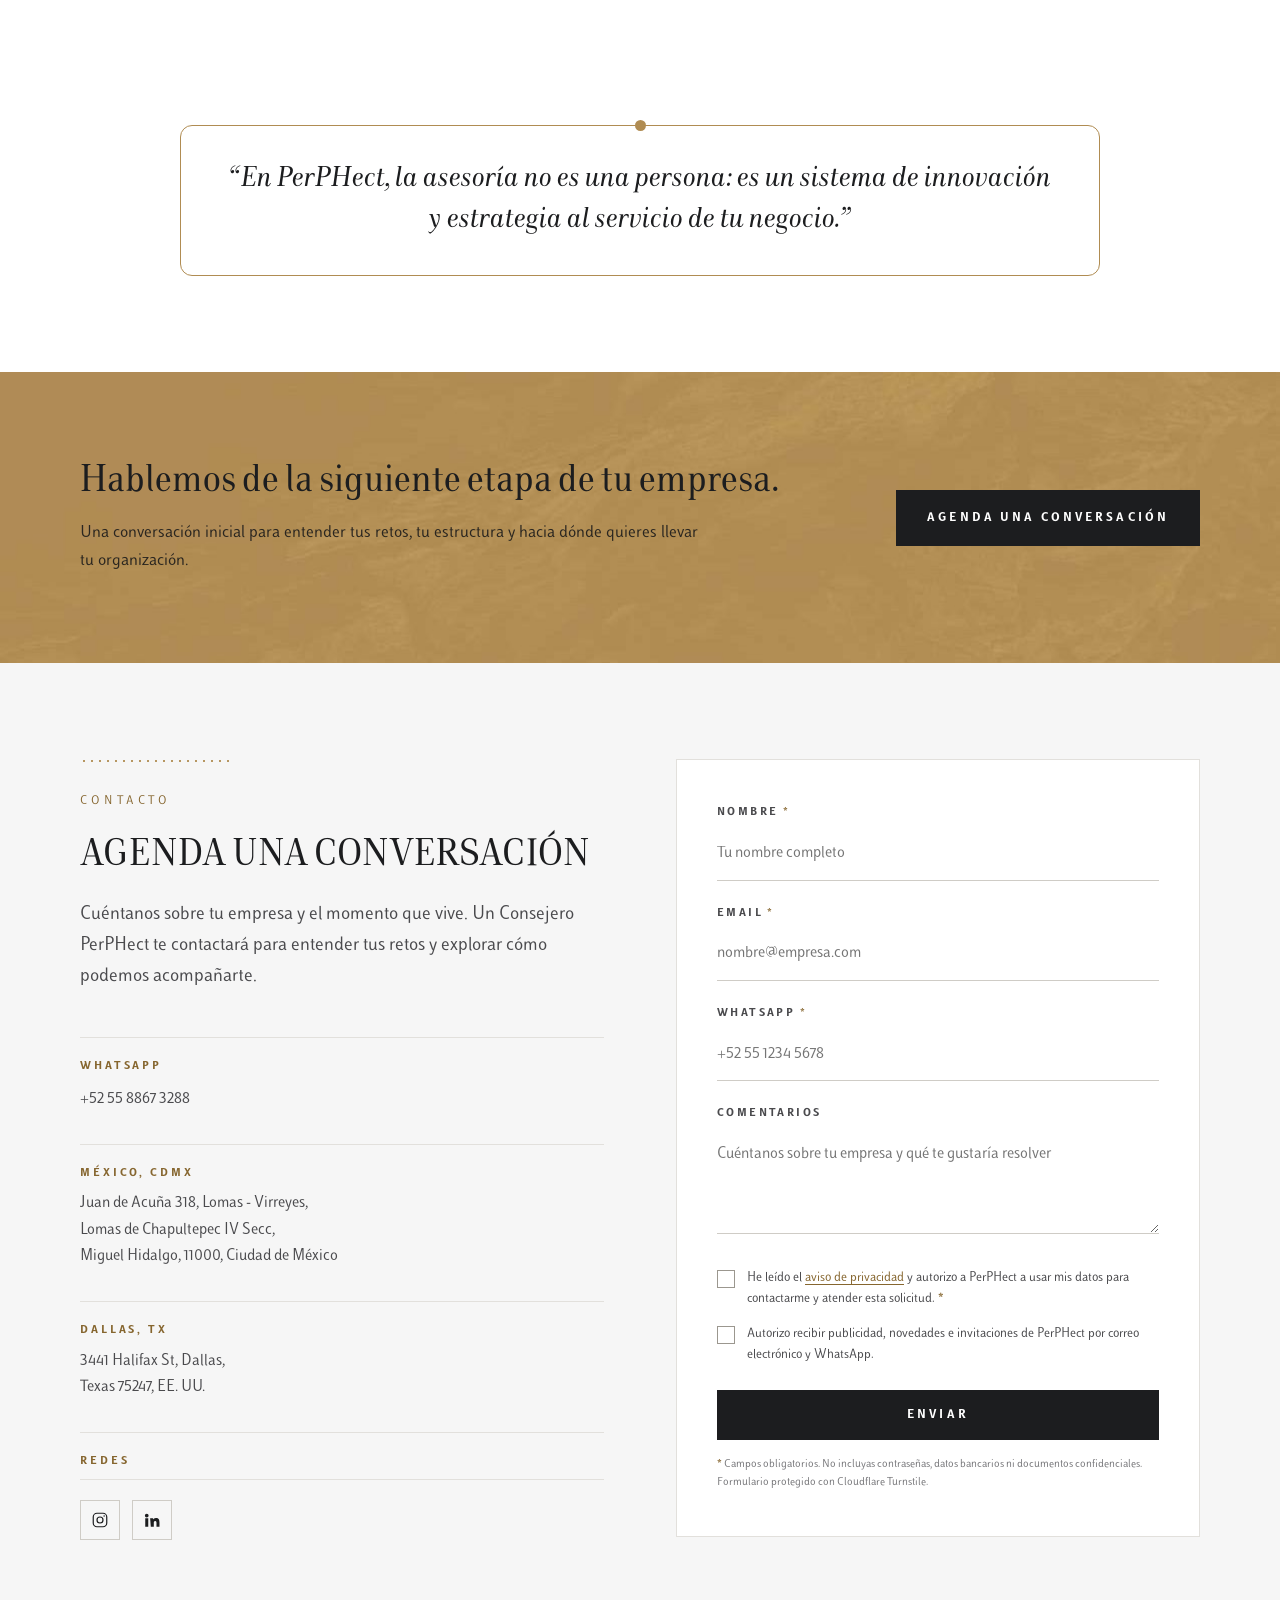
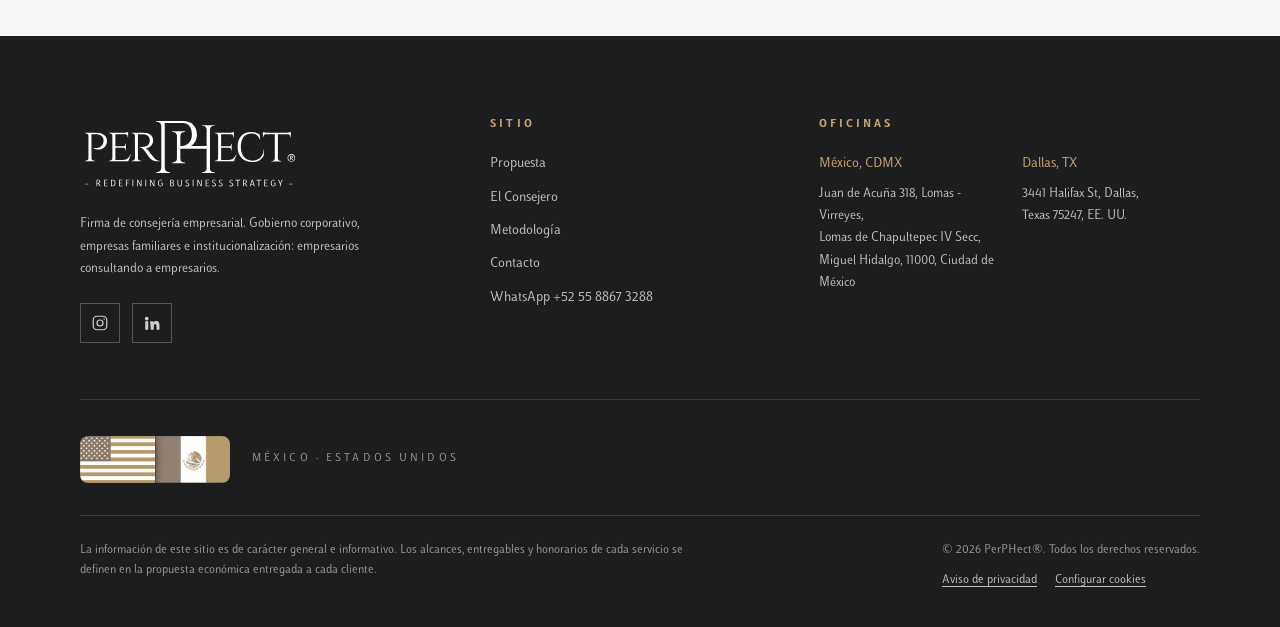
==== commit d28c4c3c: "Correo receptor, redes sociales y Turnstile Co-Authored-By: Claude Opus 5.5 <noreply@anthropic.com> " ====
--- a/index.html
+++ b/index.html
@@ -22,7 +22,7 @@
 <link rel="icon" type="image/png" href="/assets/favicon.png">
 <link rel="apple-touch-icon" href="/assets/icono.png">
 <link rel="preload" href="/assets/fonts/luiss-sans-regular.woff2" as="font" type="font/woff2" crossorigin><link rel="preload" href="/assets/fonts/luiss-serif-regular.woff2" as="font" type="font/woff2" crossorigin>
-<link rel="stylesheet" href="/assets/css/styles.css?v=d128c79e">
+<link rel="stylesheet" href="/assets/css/styles.css?v=bef7b84f">
 <link rel="preconnect" href="https://challenges.cloudflare.com">
 <script src="https://challenges.cloudflare.com/turnstile/v0/api.js?render=explicit" async defer></script>
 </head>
@@ -213,6 +213,7 @@
         <div><span>WhatsApp</span><a href="https://wa.me/525588673288?text=Hola%20PerPHect%2C%20me%20gustar%C3%ADa%20agendar%20una%20conversaci%C3%B3n." target="_blank" rel="noopener">+52 55 8867 3288</a></div>
         <div><span>México, CDMX</span><p>Juan de Acuña 318, Lomas - Virreyes,<br>Lomas de Chapultepec IV Secc,<br>Miguel Hidalgo, 11000, Ciudad de México</p></div>
         <div><span>Dallas, TX</span><p>3441 Halifax St, Dallas,<br>Texas 75247, EE. UU.</p></div>
+        <div><span>Redes</span><div class="social"><a href="https://www.instagram.com/perphect.pro" target="_blank" rel="noopener" aria-label="Instagram de PerPHect"><svg viewBox="0 0 24 24" fill="none" stroke="currentColor" stroke-width="1.6" aria-hidden="true"><rect x="3" y="3" width="18" height="18" rx="5"/><circle cx="12" cy="12" r="4"/><circle cx="17.5" cy="6.5" r="1" fill="currentColor" stroke="none"/></svg></a><a href="https://www.linkedin.com/company/perphect" target="_blank" rel="noopener" aria-label="LinkedIn de PerPHect"><svg viewBox="0 0 24 24" fill="currentColor" aria-hidden="true"><path d="M4.98 3.5a2.5 2.5 0 1 1 0 5 2.5 2.5 0 0 1 0-5zM3 9.75h4V21H3zM9.5 9.75h3.83v1.54h.05c.53-1 1.84-2.06 3.79-2.06 4.05 0 4.8 2.67 4.8 6.13V21h-4v-4.98c0-1.19-.02-2.72-1.66-2.72-1.66 0-1.91 1.3-1.91 2.63V21h-4z"/></svg></a></div></div>
       </div>
     </div>
     <div class="form">
@@ -237,7 +238,7 @@
 <footer>
   <div class="wrap">
     <div class="fgrid">
-      <div class="fl"><img class="flogo" src="/assets/logos/perphect-blanco.svg" alt="PerPHect · Redefining Business Strategy" width="220" height="75" loading="lazy"><p>Firma de consejería empresarial. Gobierno corporativo, empresas familiares e institucionalización: empresarios consultando a empresarios.</p></div>
+      <div class="fl"><img class="flogo" src="/assets/logos/perphect-blanco.svg" alt="PerPHect · Redefining Business Strategy" width="220" height="75" loading="lazy"><p>Firma de consejería empresarial. Gobierno corporativo, empresas familiares e institucionalización: empresarios consultando a empresarios.</p><div class="social"><a href="https://www.instagram.com/perphect.pro" target="_blank" rel="noopener" aria-label="Instagram de PerPHect"><svg viewBox="0 0 24 24" fill="none" stroke="currentColor" stroke-width="1.6" aria-hidden="true"><rect x="3" y="3" width="18" height="18" rx="5"/><circle cx="12" cy="12" r="4"/><circle cx="17.5" cy="6.5" r="1" fill="currentColor" stroke="none"/></svg></a><a href="https://www.linkedin.com/company/perphect" target="_blank" rel="noopener" aria-label="LinkedIn de PerPHect"><svg viewBox="0 0 24 24" fill="currentColor" aria-hidden="true"><path d="M4.98 3.5a2.5 2.5 0 1 1 0 5 2.5 2.5 0 0 1 0-5zM3 9.75h4V21H3zM9.5 9.75h3.83v1.54h.05c.53-1 1.84-2.06 3.79-2.06 4.05 0 4.8 2.67 4.8 6.13V21h-4v-4.98c0-1.19-.02-2.72-1.66-2.72-1.66 0-1.91 1.3-1.91 2.63V21h-4z"/></svg></a></div></div>
       <div><h5>Sitio</h5><ul><li><a href="/#propuesta">Propuesta</a></li><li><a href="/#consejero">El Consejero</a></li><li><a href="/#metodologia">Metodología</a></li><li><a href="/#contacto">Contacto</a></li><li><a href="https://wa.me/525588673288?text=Hola%20PerPHect%2C%20me%20gustar%C3%ADa%20agendar%20una%20conversaci%C3%B3n." target="_blank" rel="noopener">WhatsApp +52 55 8867 3288</a></li></ul></div>
       <div><h5>Oficinas</h5><div class="addr"><div><b>México, CDMX</b><p>Juan de Acuña 318, Lomas - Virreyes,<br>Lomas de Chapultepec IV Secc,<br>Miguel Hidalgo, 11000, Ciudad de México</p></div><div><b>Dallas, TX</b><p>3441 Halifax St, Dallas,<br>Texas 75247, EE. UU.</p></div></div></div>
     </div>
@@ -246,7 +247,7 @@
   </div>
 </footer>
 <a class="wa" href="https://wa.me/525588673288?text=Hola%20PerPHect%2C%20me%20gustar%C3%ADa%20agendar%20una%20conversaci%C3%B3n." target="_blank" rel="noopener" aria-label="Escríbenos por WhatsApp"><svg viewBox="0 0 24 24" fill="currentColor" aria-hidden="true"><path d="M12.04 2C6.58 2 2.13 6.45 2.13 11.91c0 1.75.46 3.45 1.32 4.95L2.05 22l5.25-1.38c1.45.79 3.08 1.21 4.74 1.21 5.46 0 9.91-4.45 9.91-9.91C21.95 6.45 17.5 2 12.04 2zm5.8 14.03c-.24.68-1.42 1.3-1.95 1.34-.5.05-.97.23-3.27-.68-2.77-1.09-4.51-3.92-4.65-4.1-.13-.18-1.11-1.48-1.11-2.82 0-1.34.7-2 .95-2.27.25-.27.54-.34.72-.34h.52c.17 0 .39-.06.61.47.24.55.79 1.9.86 2.04.07.14.11.3.02.48-.09.18-.14.3-.27.46-.14.16-.29.36-.41.48-.14.14-.28.29-.12.56.16.27.71 1.17 1.52 1.9 1.05.93 1.93 1.22 2.2 1.36.27.14.43.11.59-.07.16-.18.68-.79.86-1.06.18-.27.36-.23.61-.14.25.09 1.59.75 1.86.89.27.14.45.2.52.32.07.11.07.66-.17 1.33z"/></svg><span>WhatsApp</span></a>
-<script src="/assets/js/main.js?v=415e95d1"></script>
+<script src="/assets/js/main.js?v=e9115d2d"></script>
 <script src="/assets/js/cookies.js?v=6791dda6" defer></script>
 </body>
 </html>
--- a/assets/css/styles.css
+++ b/assets/css/styles.css
@@ -431,3 +431,10 @@
 section[id]{scroll-margin-top:84px}
 @media (max-width:900px){section[id]{scroll-margin-top:72px}}
 .contact-sec{background:var(--marmol)}
+.social{display:flex;gap:12px;margin-top:22px}
+.social a{width:40px;height:40px;display:grid;place-items:center;border:1px solid rgba(255,255,255,.25);color:rgba(255,255,255,.8);transition:border-color .2s,color .2s}
+.social a:hover{border-color:var(--oro-claro);color:var(--oro-claro)}
+.social svg{width:18px;height:18px}
+.offices .social{margin-top:4px}
+.offices .social a{border-color:#cfccc6;color:var(--carbon)}
+.offices .social a:hover{border-color:var(--oro);color:var(--oro-profundo)}
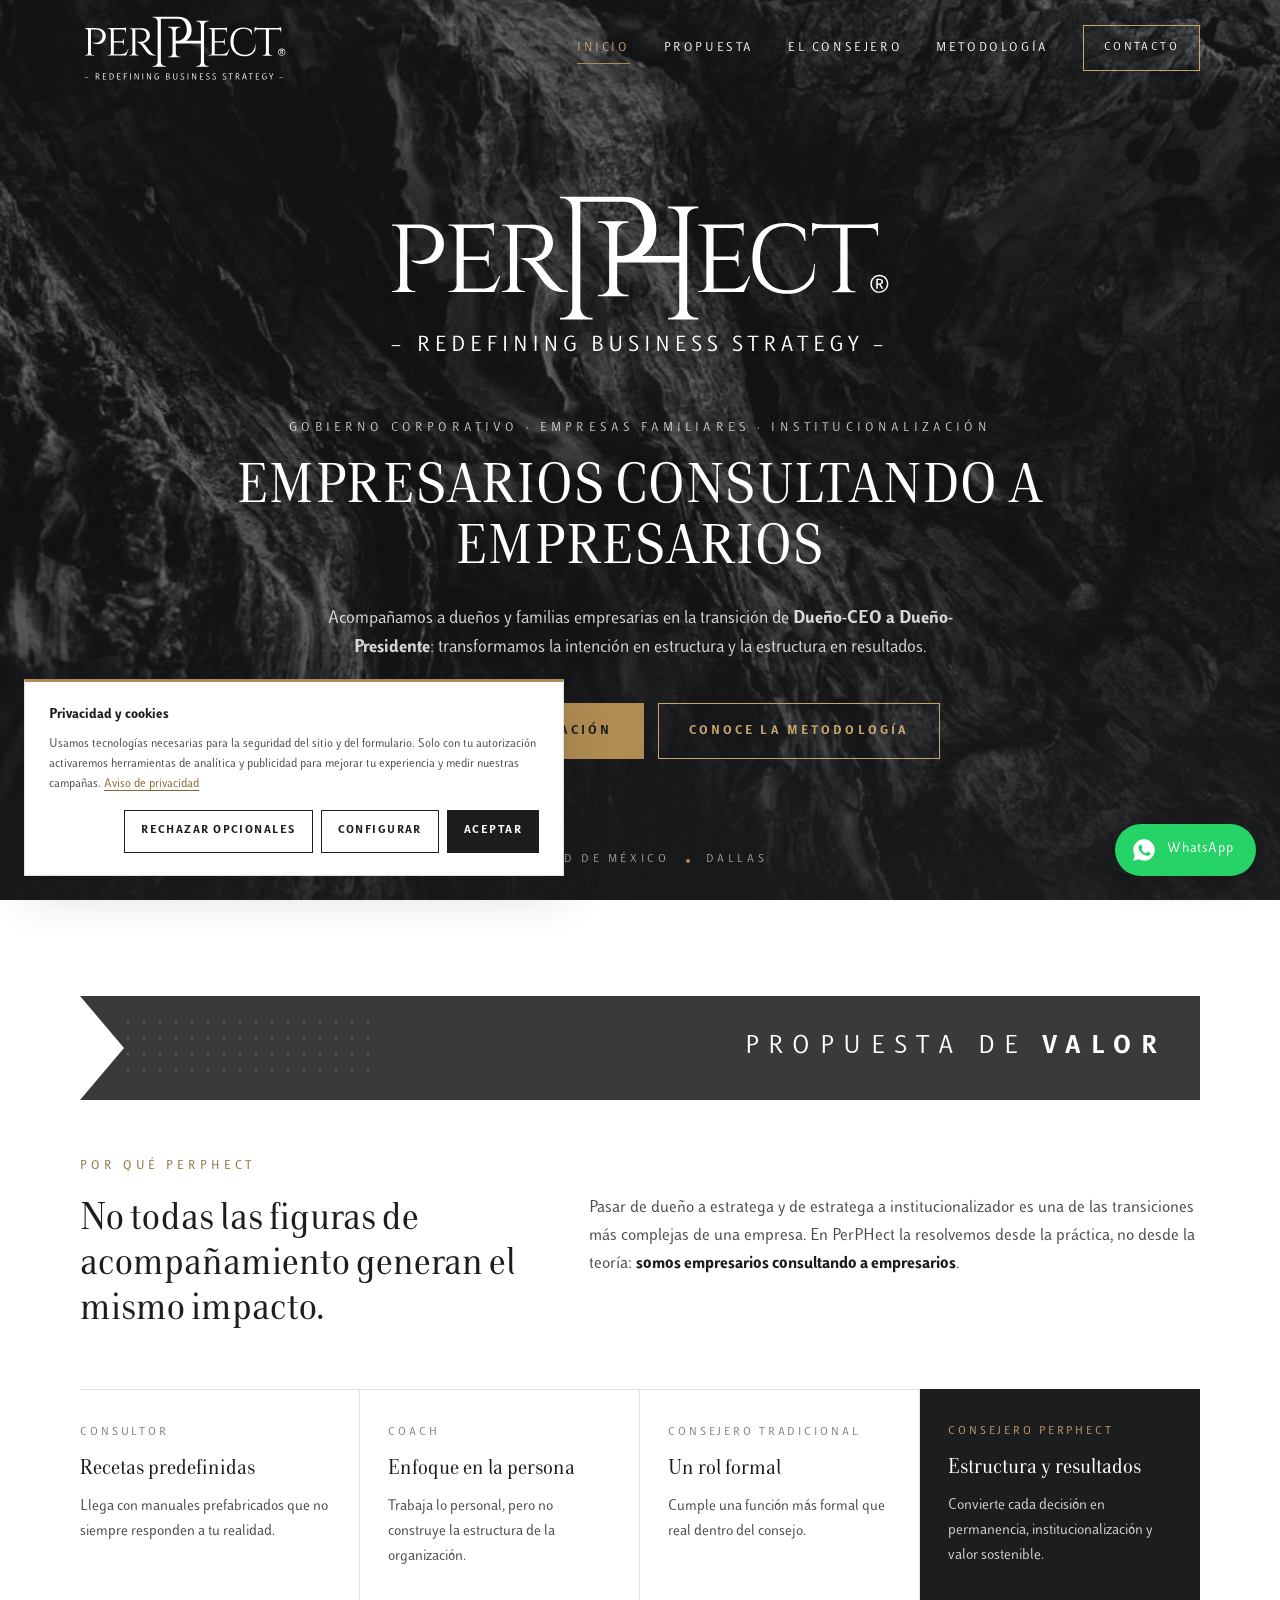
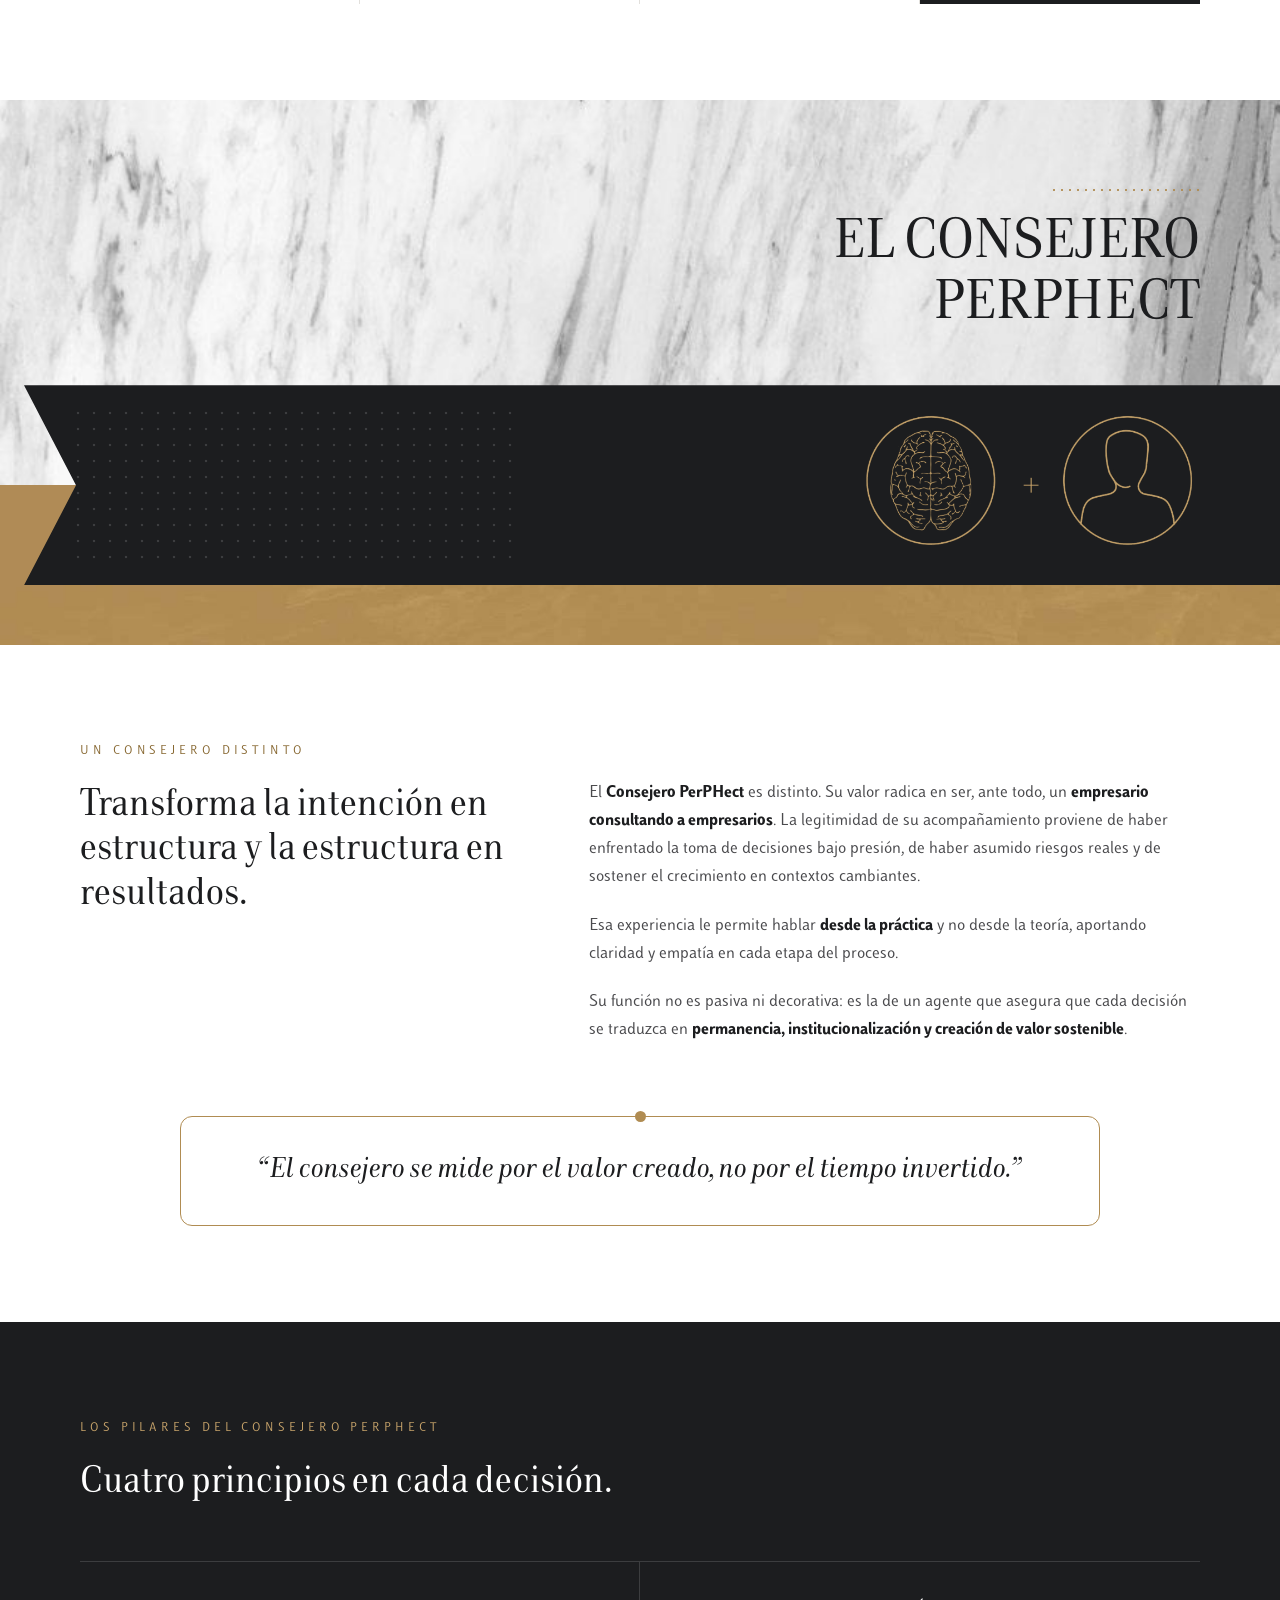
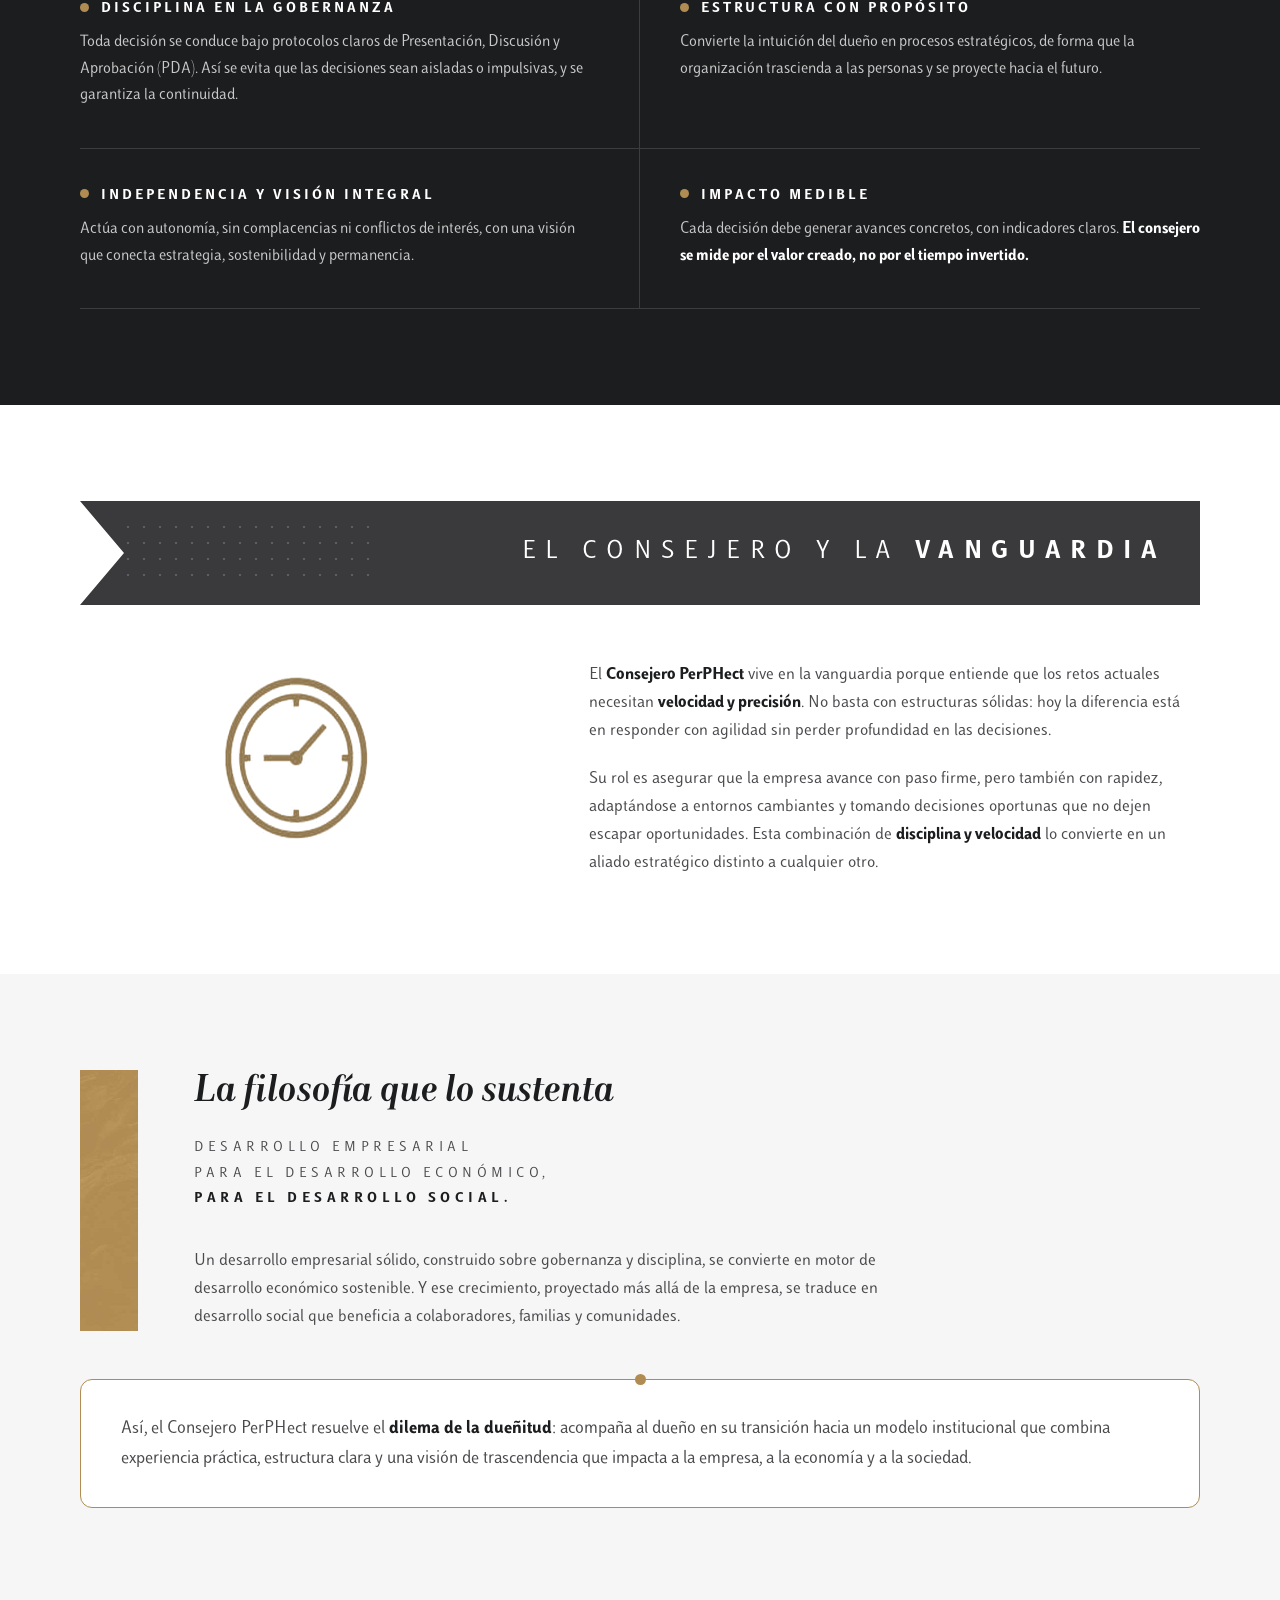
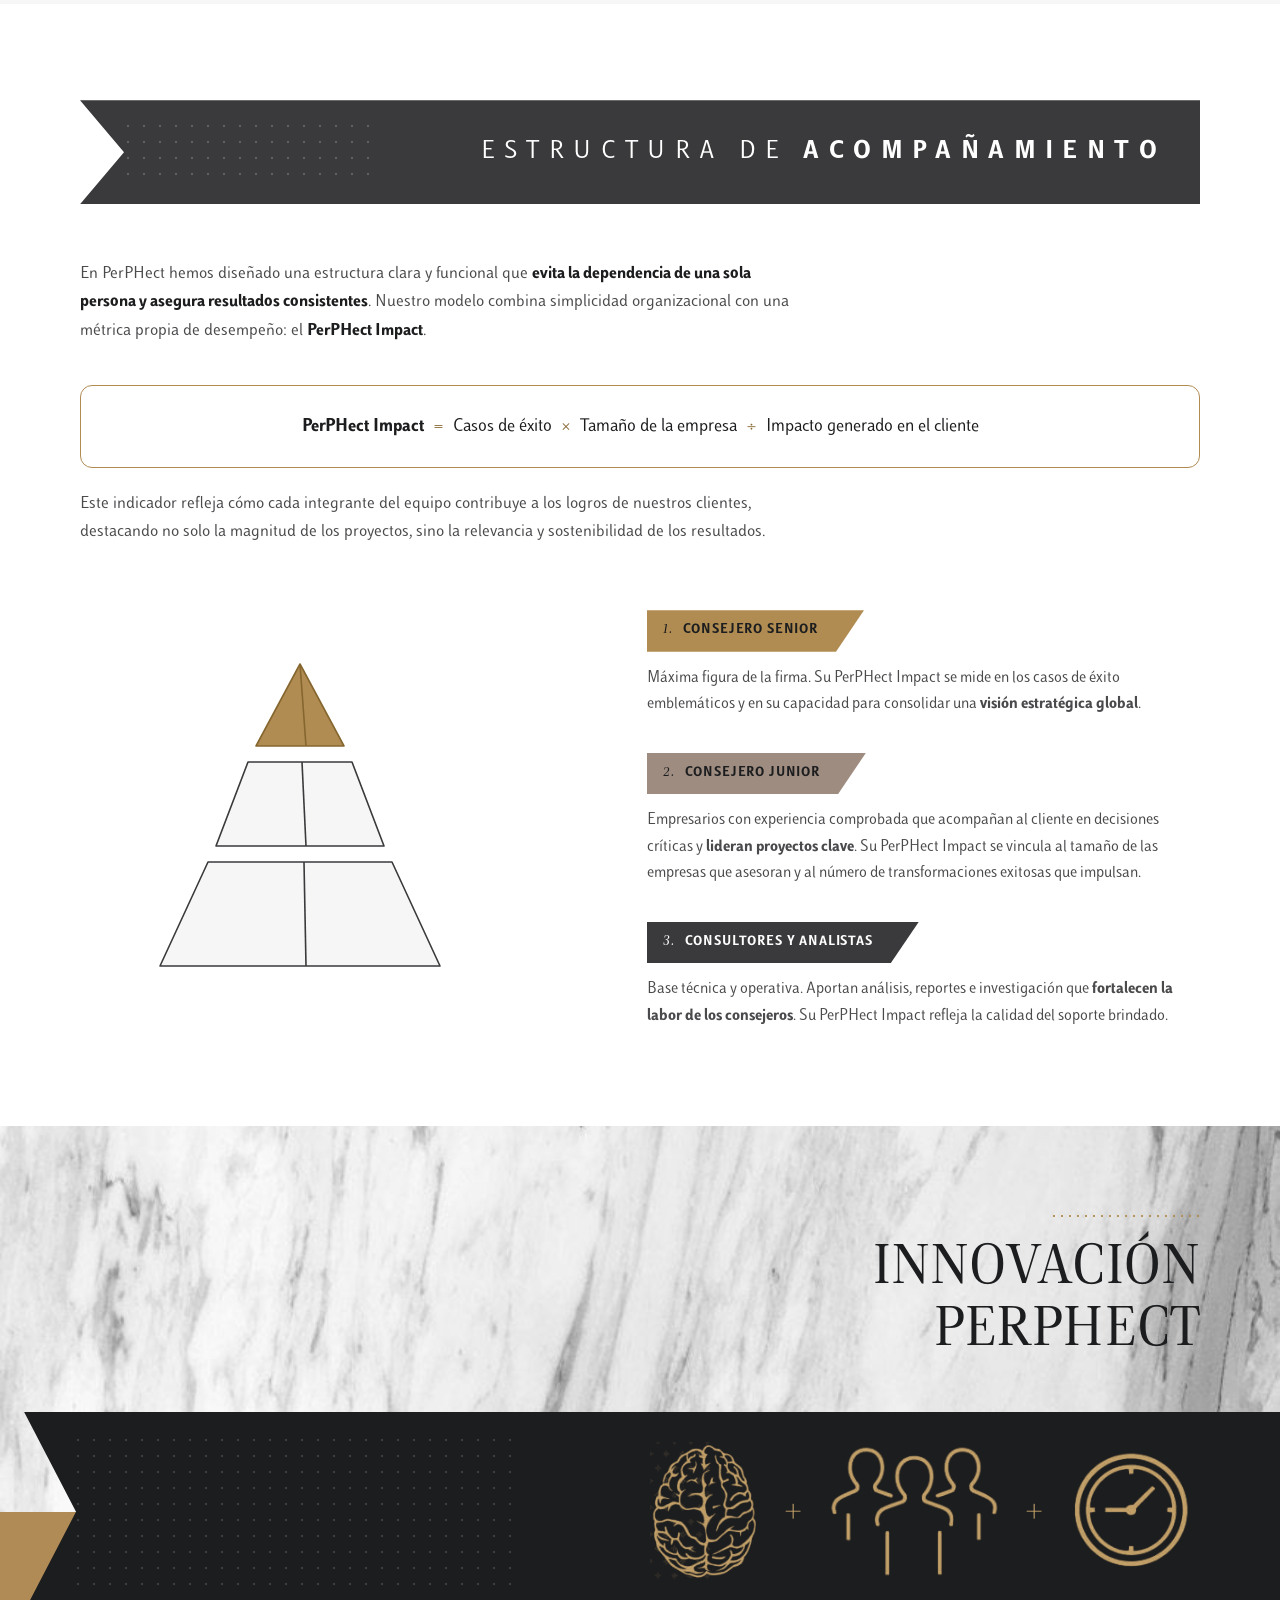
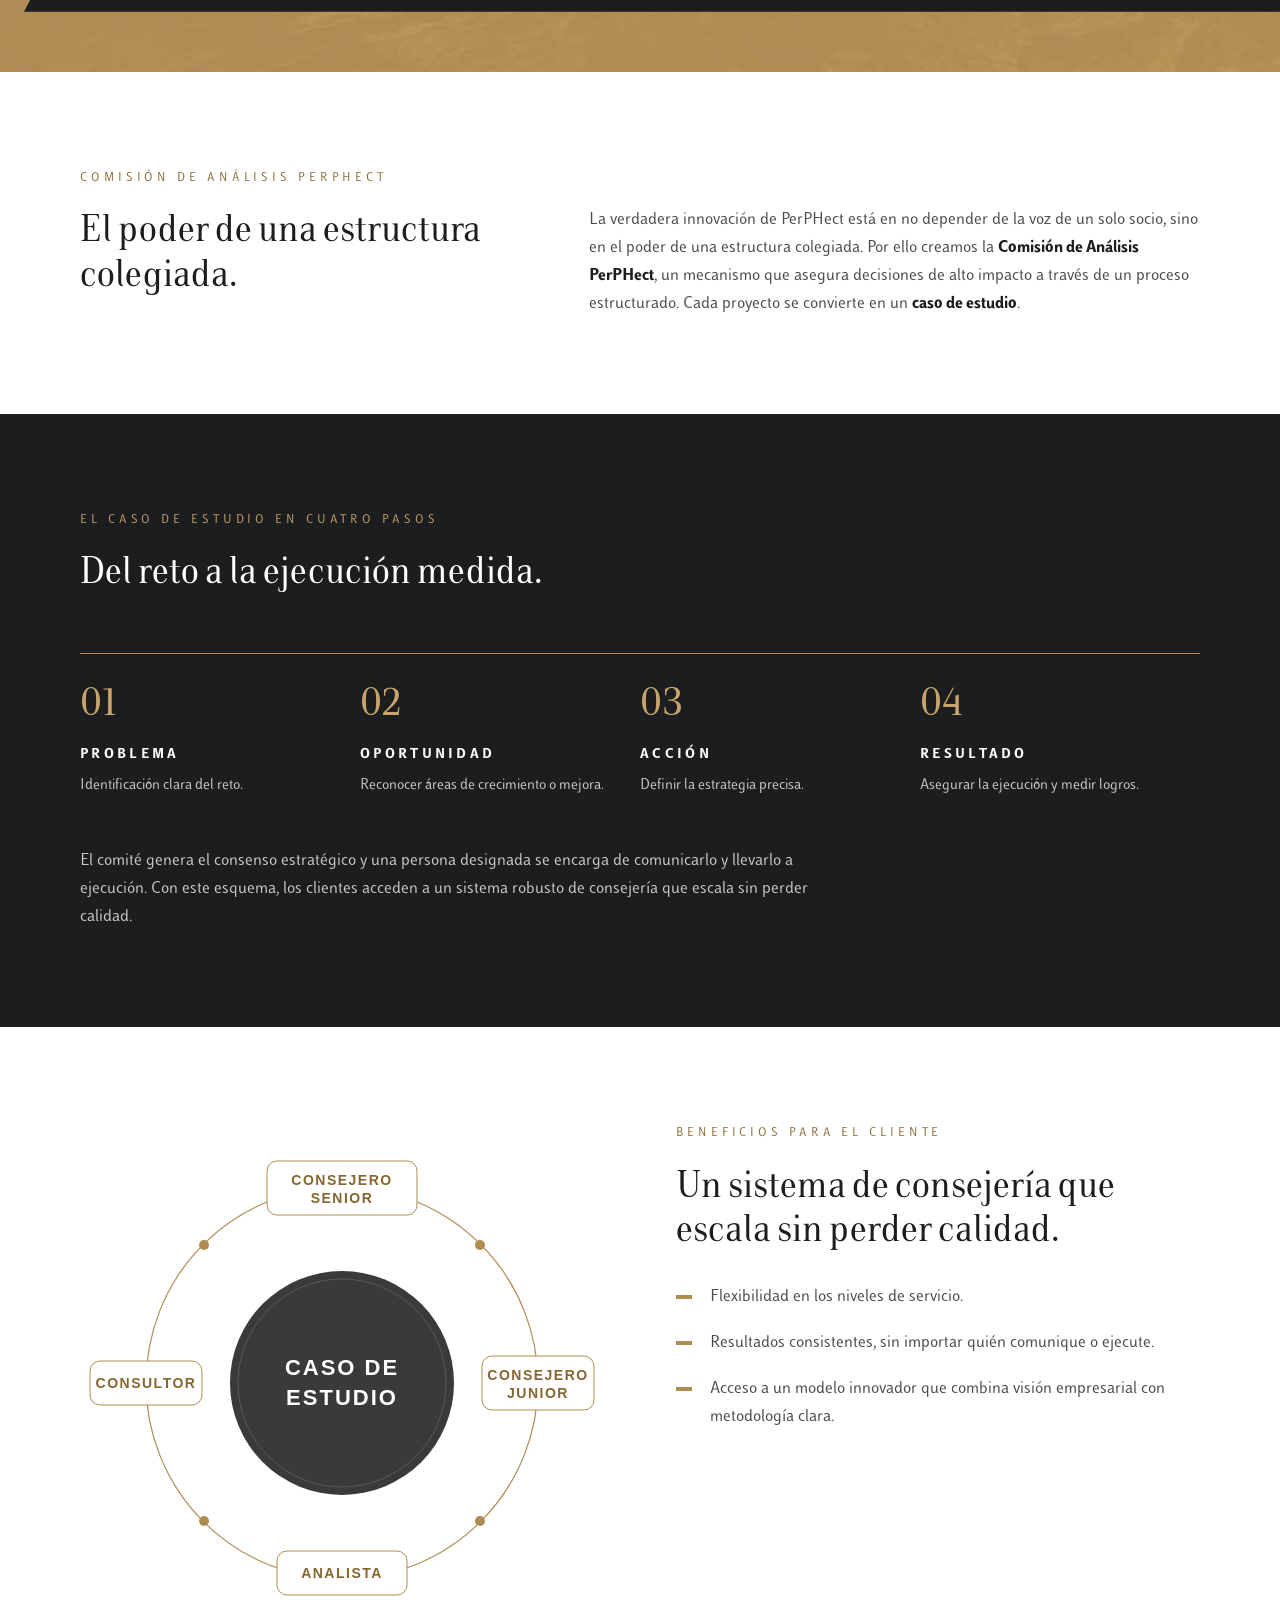
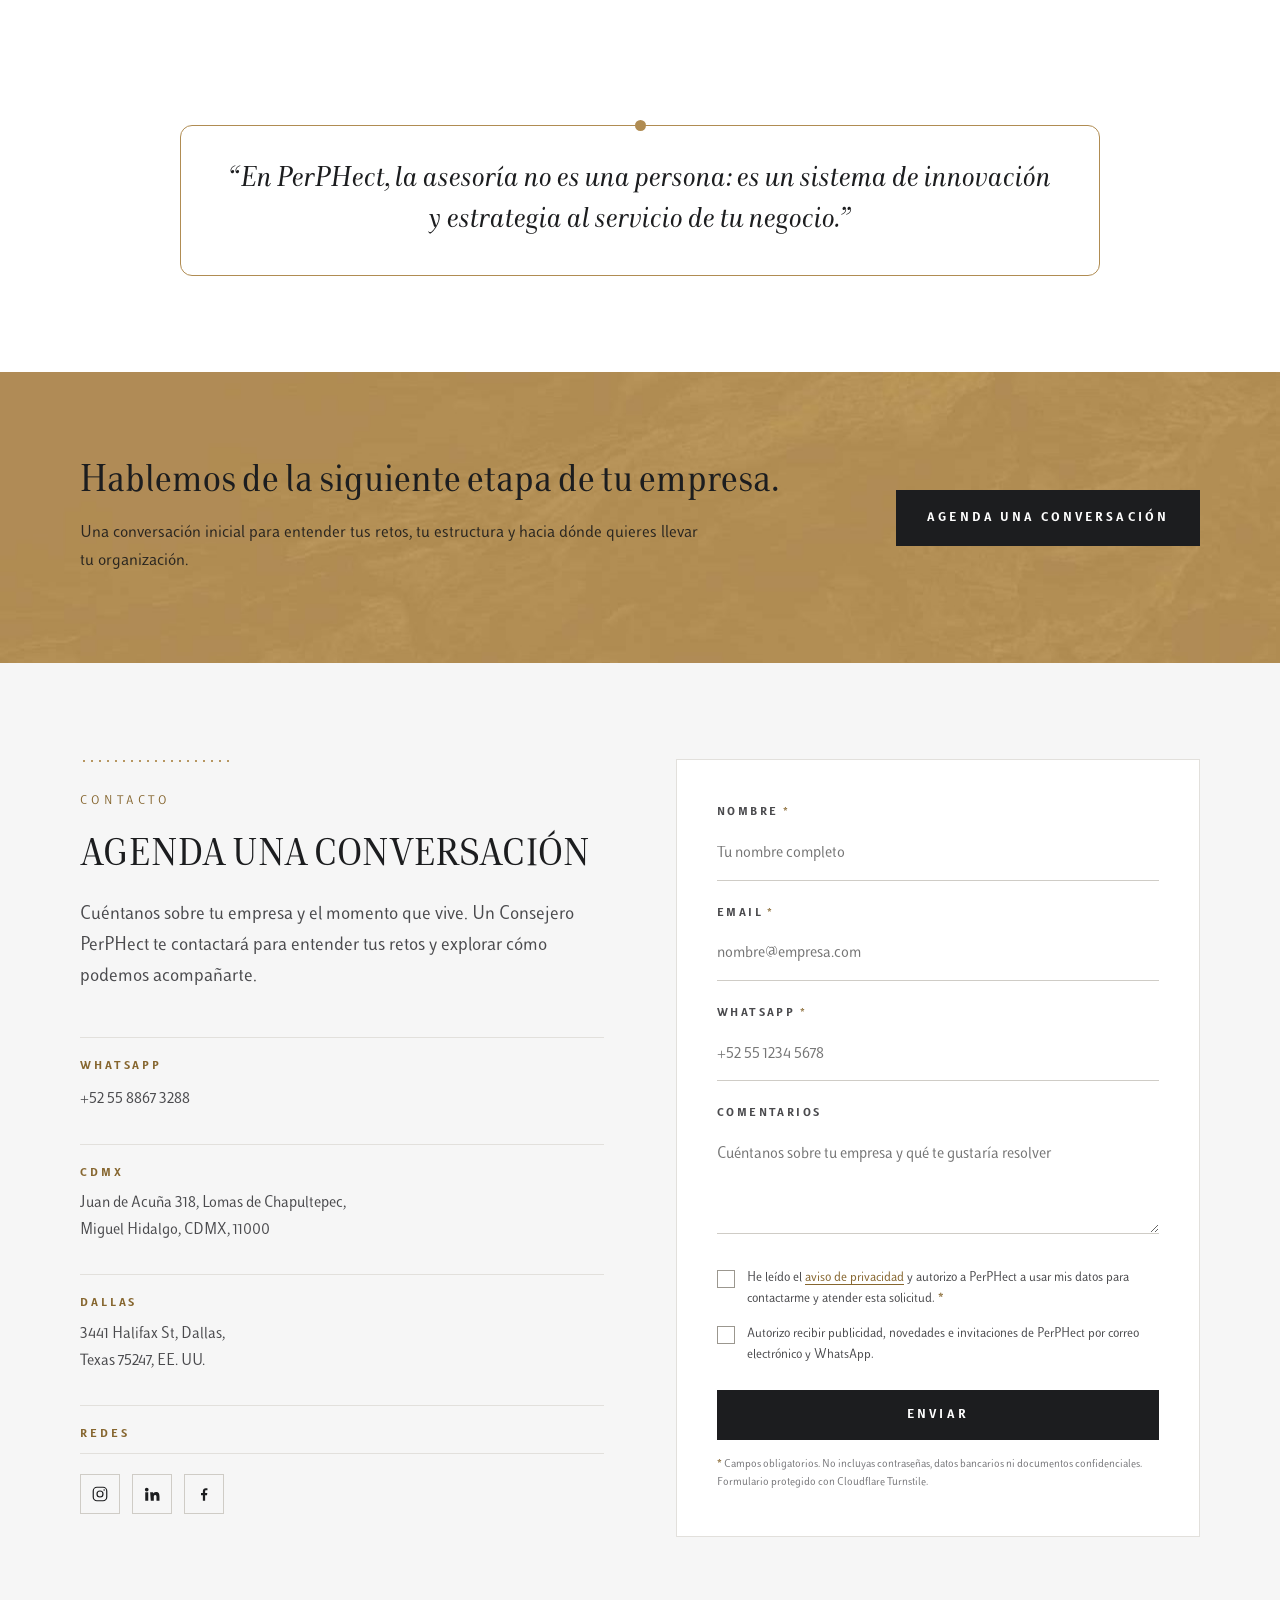
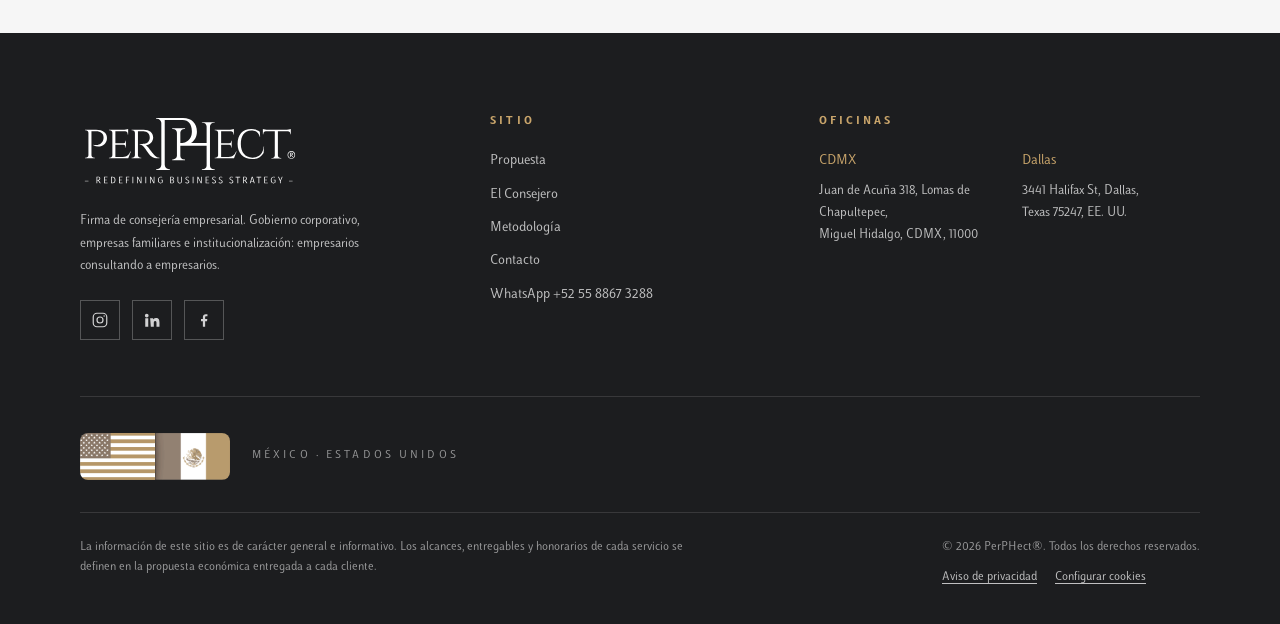
==== commit 5828db22: "Logo con lema en el menú, direcciones, Facebook y botón de WhatsApp Co-Authored-By: Claude Opus 5.5 " ====
--- a/index.html
+++ b/index.html
@@ -22,14 +22,14 @@
 <link rel="icon" type="image/png" href="/assets/favicon.png">
 <link rel="apple-touch-icon" href="/assets/icono.png">
 <link rel="preload" href="/assets/fonts/luiss-sans-regular.woff2" as="font" type="font/woff2" crossorigin><link rel="preload" href="/assets/fonts/luiss-serif-regular.woff2" as="font" type="font/woff2" crossorigin>
-<link rel="stylesheet" href="/assets/css/styles.css?v=bef7b84f">
+<link rel="stylesheet" href="/assets/css/styles.css?v=21e7f151">
 <link rel="preconnect" href="https://challenges.cloudflare.com">
 <script src="https://challenges.cloudflare.com/turnstile/v0/api.js?render=explicit" async defer></script>
 </head>
 <body class="home">
 <header>
   <div class="wrap nav">
-    <a class="brand" href="/" aria-label="PerPHect, inicio"><img class="dark" src="/assets/logos/perphect-color-sin-lema.svg" alt="PerPHect" width="170" height="47"><img class="light" src="/assets/logos/perphect-blanco-sin-lema.svg" alt="PerPHect" width="170" height="47"></a>
+    <a class="brand" href="/" aria-label="PerPHect, inicio"><img class="dark" src="/assets/logos/perphect-color.svg" alt="PerPHect · Redefining Business Strategy" width="210" height="72"><img class="light" src="/assets/logos/perphect-blanco.svg" alt="PerPHect · Redefining Business Strategy" width="210" height="72"></a>
     <button class="burger" aria-label="Abrir menú" aria-expanded="false" aria-controls="menu"><span></span></button>
     <nav class="menu" id="menu" aria-label="Principal"><a href="/#inicio">Inicio</a><a href="/#propuesta">Propuesta</a><a href="/#consejero">El Consejero</a><a href="/#metodologia">Metodología</a><a href="/#contacto" class="btn btn-line">Contacto</a></nav>
   </div>
@@ -211,9 +211,9 @@
       <p class="lead rv">Cuéntanos sobre tu empresa y el momento que vive. Un Consejero PerPHect te contactará para entender tus retos y explorar cómo podemos acompañarte.</p>
       <div class="offices rv">
         <div><span>WhatsApp</span><a href="https://wa.me/525588673288?text=Hola%20PerPHect%2C%20me%20gustar%C3%ADa%20agendar%20una%20conversaci%C3%B3n." target="_blank" rel="noopener">+52 55 8867 3288</a></div>
-        <div><span>México, CDMX</span><p>Juan de Acuña 318, Lomas - Virreyes,<br>Lomas de Chapultepec IV Secc,<br>Miguel Hidalgo, 11000, Ciudad de México</p></div>
-        <div><span>Dallas, TX</span><p>3441 Halifax St, Dallas,<br>Texas 75247, EE. UU.</p></div>
-        <div><span>Redes</span><div class="social"><a href="https://www.instagram.com/perphect.pro" target="_blank" rel="noopener" aria-label="Instagram de PerPHect"><svg viewBox="0 0 24 24" fill="none" stroke="currentColor" stroke-width="1.6" aria-hidden="true"><rect x="3" y="3" width="18" height="18" rx="5"/><circle cx="12" cy="12" r="4"/><circle cx="17.5" cy="6.5" r="1" fill="currentColor" stroke="none"/></svg></a><a href="https://www.linkedin.com/company/perphect" target="_blank" rel="noopener" aria-label="LinkedIn de PerPHect"><svg viewBox="0 0 24 24" fill="currentColor" aria-hidden="true"><path d="M4.98 3.5a2.5 2.5 0 1 1 0 5 2.5 2.5 0 0 1 0-5zM3 9.75h4V21H3zM9.5 9.75h3.83v1.54h.05c.53-1 1.84-2.06 3.79-2.06 4.05 0 4.8 2.67 4.8 6.13V21h-4v-4.98c0-1.19-.02-2.72-1.66-2.72-1.66 0-1.91 1.3-1.91 2.63V21h-4z"/></svg></a></div></div>
+        <div><span>CDMX</span><p>Juan de Acuña 318, Lomas de Chapultepec,<br>Miguel Hidalgo, CDMX, 11000</p></div>
+        <div><span>Dallas</span><p>3441 Halifax St, Dallas,<br>Texas 75247, EE. UU.</p></div>
+        <div><span>Redes</span><div class="social"><a href="https://www.instagram.com/perphect.pro" target="_blank" rel="noopener" aria-label="Instagram de PerPHect"><svg viewBox="0 0 24 24" fill="none" stroke="currentColor" stroke-width="1.6" aria-hidden="true"><rect x="3" y="3" width="18" height="18" rx="5"/><circle cx="12" cy="12" r="4"/><circle cx="17.5" cy="6.5" r="1" fill="currentColor" stroke="none"/></svg></a><a href="https://www.linkedin.com/company/perphect" target="_blank" rel="noopener" aria-label="LinkedIn de PerPHect"><svg viewBox="0 0 24 24" fill="currentColor" aria-hidden="true"><path d="M4.98 3.5a2.5 2.5 0 1 1 0 5 2.5 2.5 0 0 1 0-5zM3 9.75h4V21H3zM9.5 9.75h3.83v1.54h.05c.53-1 1.84-2.06 3.79-2.06 4.05 0 4.8 2.67 4.8 6.13V21h-4v-4.98c0-1.19-.02-2.72-1.66-2.72-1.66 0-1.91 1.3-1.91 2.63V21h-4z"/></svg></a><a href="https://www.facebook.com/Perphect.pro" target="_blank" rel="noopener" aria-label="Facebook de PerPHect"><svg viewBox="0 0 24 24" fill="currentColor" aria-hidden="true"><path d="M13.5 21v-7.5h2.5l.4-3h-2.9V8.6c0-.9.3-1.5 1.5-1.5h1.6V4.4c-.3 0-1.2-.1-2.3-.1-2.3 0-3.8 1.4-3.8 3.9v2.3H8v3h2.5V21h3z"/></svg></a></div></div>
       </div>
     </div>
     <div class="form">
@@ -238,9 +238,9 @@
 <footer>
   <div class="wrap">
     <div class="fgrid">
-      <div class="fl"><img class="flogo" src="/assets/logos/perphect-blanco.svg" alt="PerPHect · Redefining Business Strategy" width="220" height="75" loading="lazy"><p>Firma de consejería empresarial. Gobierno corporativo, empresas familiares e institucionalización: empresarios consultando a empresarios.</p><div class="social"><a href="https://www.instagram.com/perphect.pro" target="_blank" rel="noopener" aria-label="Instagram de PerPHect"><svg viewBox="0 0 24 24" fill="none" stroke="currentColor" stroke-width="1.6" aria-hidden="true"><rect x="3" y="3" width="18" height="18" rx="5"/><circle cx="12" cy="12" r="4"/><circle cx="17.5" cy="6.5" r="1" fill="currentColor" stroke="none"/></svg></a><a href="https://www.linkedin.com/company/perphect" target="_blank" rel="noopener" aria-label="LinkedIn de PerPHect"><svg viewBox="0 0 24 24" fill="currentColor" aria-hidden="true"><path d="M4.98 3.5a2.5 2.5 0 1 1 0 5 2.5 2.5 0 0 1 0-5zM3 9.75h4V21H3zM9.5 9.75h3.83v1.54h.05c.53-1 1.84-2.06 3.79-2.06 4.05 0 4.8 2.67 4.8 6.13V21h-4v-4.98c0-1.19-.02-2.72-1.66-2.72-1.66 0-1.91 1.3-1.91 2.63V21h-4z"/></svg></a></div></div>
+      <div class="fl"><img class="flogo" src="/assets/logos/perphect-blanco.svg" alt="PerPHect · Redefining Business Strategy" width="220" height="75" loading="lazy"><p>Firma de consejería empresarial. Gobierno corporativo, empresas familiares e institucionalización: empresarios consultando a empresarios.</p><div class="social"><a href="https://www.instagram.com/perphect.pro" target="_blank" rel="noopener" aria-label="Instagram de PerPHect"><svg viewBox="0 0 24 24" fill="none" stroke="currentColor" stroke-width="1.6" aria-hidden="true"><rect x="3" y="3" width="18" height="18" rx="5"/><circle cx="12" cy="12" r="4"/><circle cx="17.5" cy="6.5" r="1" fill="currentColor" stroke="none"/></svg></a><a href="https://www.linkedin.com/company/perphect" target="_blank" rel="noopener" aria-label="LinkedIn de PerPHect"><svg viewBox="0 0 24 24" fill="currentColor" aria-hidden="true"><path d="M4.98 3.5a2.5 2.5 0 1 1 0 5 2.5 2.5 0 0 1 0-5zM3 9.75h4V21H3zM9.5 9.75h3.83v1.54h.05c.53-1 1.84-2.06 3.79-2.06 4.05 0 4.8 2.67 4.8 6.13V21h-4v-4.98c0-1.19-.02-2.72-1.66-2.72-1.66 0-1.91 1.3-1.91 2.63V21h-4z"/></svg></a><a href="https://www.facebook.com/Perphect.pro" target="_blank" rel="noopener" aria-label="Facebook de PerPHect"><svg viewBox="0 0 24 24" fill="currentColor" aria-hidden="true"><path d="M13.5 21v-7.5h2.5l.4-3h-2.9V8.6c0-.9.3-1.5 1.5-1.5h1.6V4.4c-.3 0-1.2-.1-2.3-.1-2.3 0-3.8 1.4-3.8 3.9v2.3H8v3h2.5V21h3z"/></svg></a></div></div>
       <div><h5>Sitio</h5><ul><li><a href="/#propuesta">Propuesta</a></li><li><a href="/#consejero">El Consejero</a></li><li><a href="/#metodologia">Metodología</a></li><li><a href="/#contacto">Contacto</a></li><li><a href="https://wa.me/525588673288?text=Hola%20PerPHect%2C%20me%20gustar%C3%ADa%20agendar%20una%20conversaci%C3%B3n." target="_blank" rel="noopener">WhatsApp +52 55 8867 3288</a></li></ul></div>
-      <div><h5>Oficinas</h5><div class="addr"><div><b>México, CDMX</b><p>Juan de Acuña 318, Lomas - Virreyes,<br>Lomas de Chapultepec IV Secc,<br>Miguel Hidalgo, 11000, Ciudad de México</p></div><div><b>Dallas, TX</b><p>3441 Halifax St, Dallas,<br>Texas 75247, EE. UU.</p></div></div></div>
+      <div><h5>Oficinas</h5><div class="addr"><div><b>CDMX</b><p>Juan de Acuña 318, Lomas de Chapultepec,<br>Miguel Hidalgo, CDMX, 11000</p></div><div><b>Dallas</b><p>3441 Halifax St, Dallas,<br>Texas 75247, EE. UU.</p></div></div></div>
     </div>
     <div class="seal"><img src="/assets/img/sello-mx-us.png" alt="Sello binacional México y Estados Unidos" width="150" height="48" loading="lazy"><span>México · Estados Unidos</span></div>
     <div class="fbottom"><p class="legal">La información de este sitio es de carácter general e informativo. Los alcances, entregables y honorarios de cada servicio se definen en la propuesta económica entregada a cada cliente.</p><div><p>© <span id="yr">2026</span> PerPHect®. Todos los derechos reservados.</p><div class="fbottom-links" style="margin-top:10px"><a href="aviso-privacidad.html">Aviso de privacidad</a><button type="button" data-cookie-settings>Configurar cookies</button></div></div></div>
--- a/assets/css/styles.css
+++ b/assets/css/styles.css
@@ -57,9 +57,9 @@
 header{position:fixed;inset:0 0 auto 0;z-index:50;transition:background .3s,border-color .3s;border-bottom:1px solid transparent;background:rgba(255,255,255,.97)}
 header.solid,body:not(.home) header{background:rgba(255,255,255,.97);border-color:var(--linea);backdrop-filter:saturate(1.2) blur(8px)}
 body.home header:not(.solid):not(.open){background:transparent}
-.nav{display:flex;align-items:center;justify-content:space-between;height:84px}
-.brand{display:block;width:170px;flex:none}
-.brand img{width:170px;height:auto}
+.nav{display:flex;align-items:center;justify-content:space-between;height:96px}
+.brand{display:block;width:210px;flex:none}
+.brand img{width:210px;height:auto}
 .brand .light{display:none}
 body.home header:not(.solid):not(.open) .brand .light{display:block}
 body.home header:not(.solid):not(.open) .brand .dark{display:none}
@@ -308,7 +308,7 @@
 .fbottom-links a:hover,.fbottom-links button:hover{color:#fff}
 
 /* WhatsApp */
-.wa{position:fixed;right:24px;bottom:24px;z-index:60;display:flex;align-items:center;gap:10px;background:#25D366;color:#fff;border-radius:40px;padding:13px 20px 13px 15px;font-weight:600;font-size:14px;box-shadow:0 10px 28px rgba(0,0,0,.18);transition:transform .2s}
+.wa{position:fixed;right:24px;bottom:24px;z-index:60;display:flex;align-items:center;gap:10px;background:#25D366;color:#fff;border-radius:40px;padding:13px 22px 13px 16px;font-weight:400;font-size:15px;letter-spacing:.06em;box-shadow:0 10px 28px rgba(0,0,0,.18);transition:transform .2s}
 .wa:hover{transform:translateY(-2px)}
 .wa svg{width:26px;height:26px;flex:none}
 
@@ -371,10 +371,10 @@
 @media (max-width:900px){
   :root{--sec:64px}
   body{font-size:17px}
-  .nav{height:72px}
-  .brand,.brand img{width:140px}
+  .nav{height:80px}
+  .brand,.brand img{width:200px}
   .burger{display:block}
-  .menu{position:fixed;top:72px;left:0;right:0;bottom:0;background:#fff;flex-direction:column;align-items:stretch;gap:0;padding:12px 24px 40px;transform:translateX(100%);transition:transform .3s;overflow:auto}
+  .menu{position:fixed;top:80px;left:0;right:0;bottom:0;background:#fff;flex-direction:column;align-items:stretch;gap:0;padding:12px 24px 40px;transform:translateX(100%);transition:transform .3s;overflow:auto}
   header.open .menu{transform:none}
   .menu a{padding:20px 0;border-bottom:1px solid var(--linea);font-size:14px}
   .menu a:not(.btn)::after{display:none}
@@ -428,8 +428,8 @@
 @media (max-width:900px){.split>[style*="padding-top"]{padding-top:0!important}.seal{justify-content:flex-start}}
 .page-head.plain{background:var(--marmol)}
 
-section[id]{scroll-margin-top:84px}
-@media (max-width:900px){section[id]{scroll-margin-top:72px}}
+section[id]{scroll-margin-top:96px}
+@media (max-width:900px){section[id]{scroll-margin-top:80px}}
 .contact-sec{background:var(--marmol)}
 .social{display:flex;gap:12px;margin-top:22px}
 .social a{width:40px;height:40px;display:grid;place-items:center;border:1px solid rgba(255,255,255,.25);color:rgba(255,255,255,.8);transition:border-color .2s,color .2s}
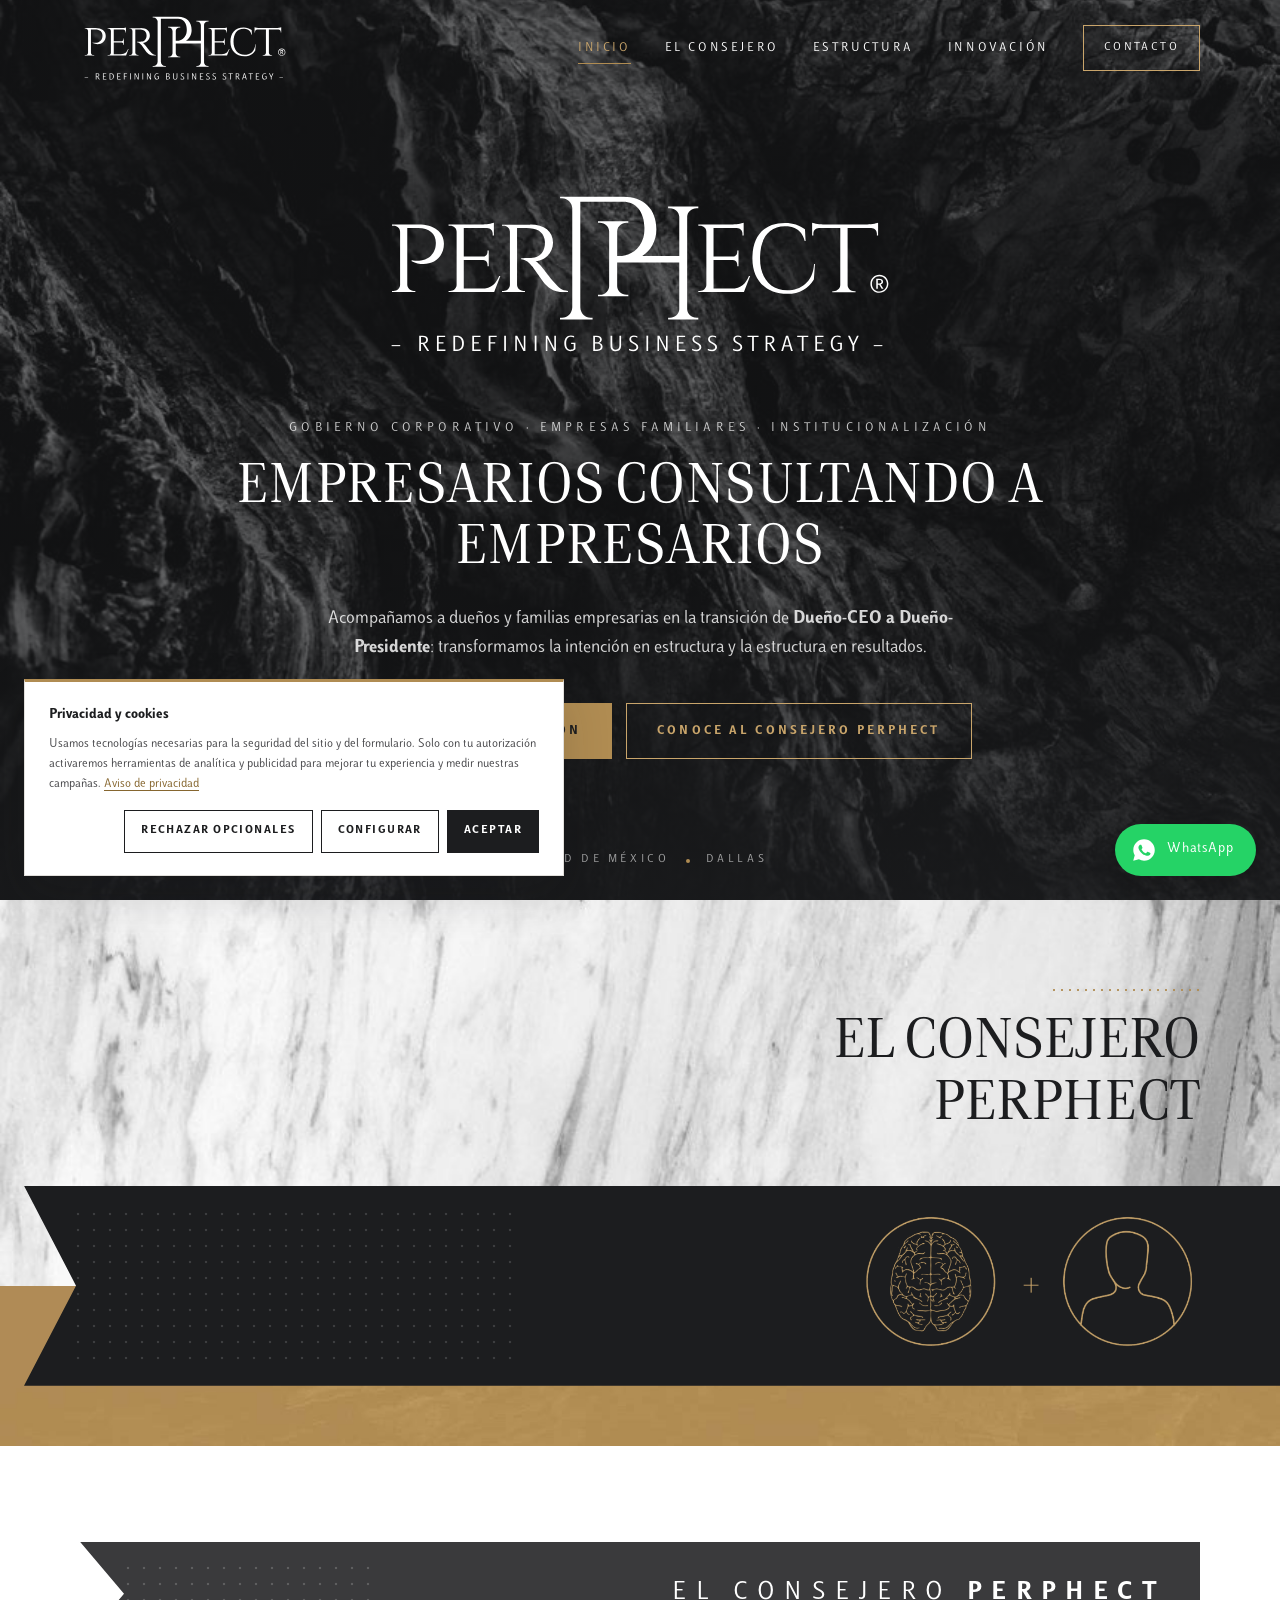
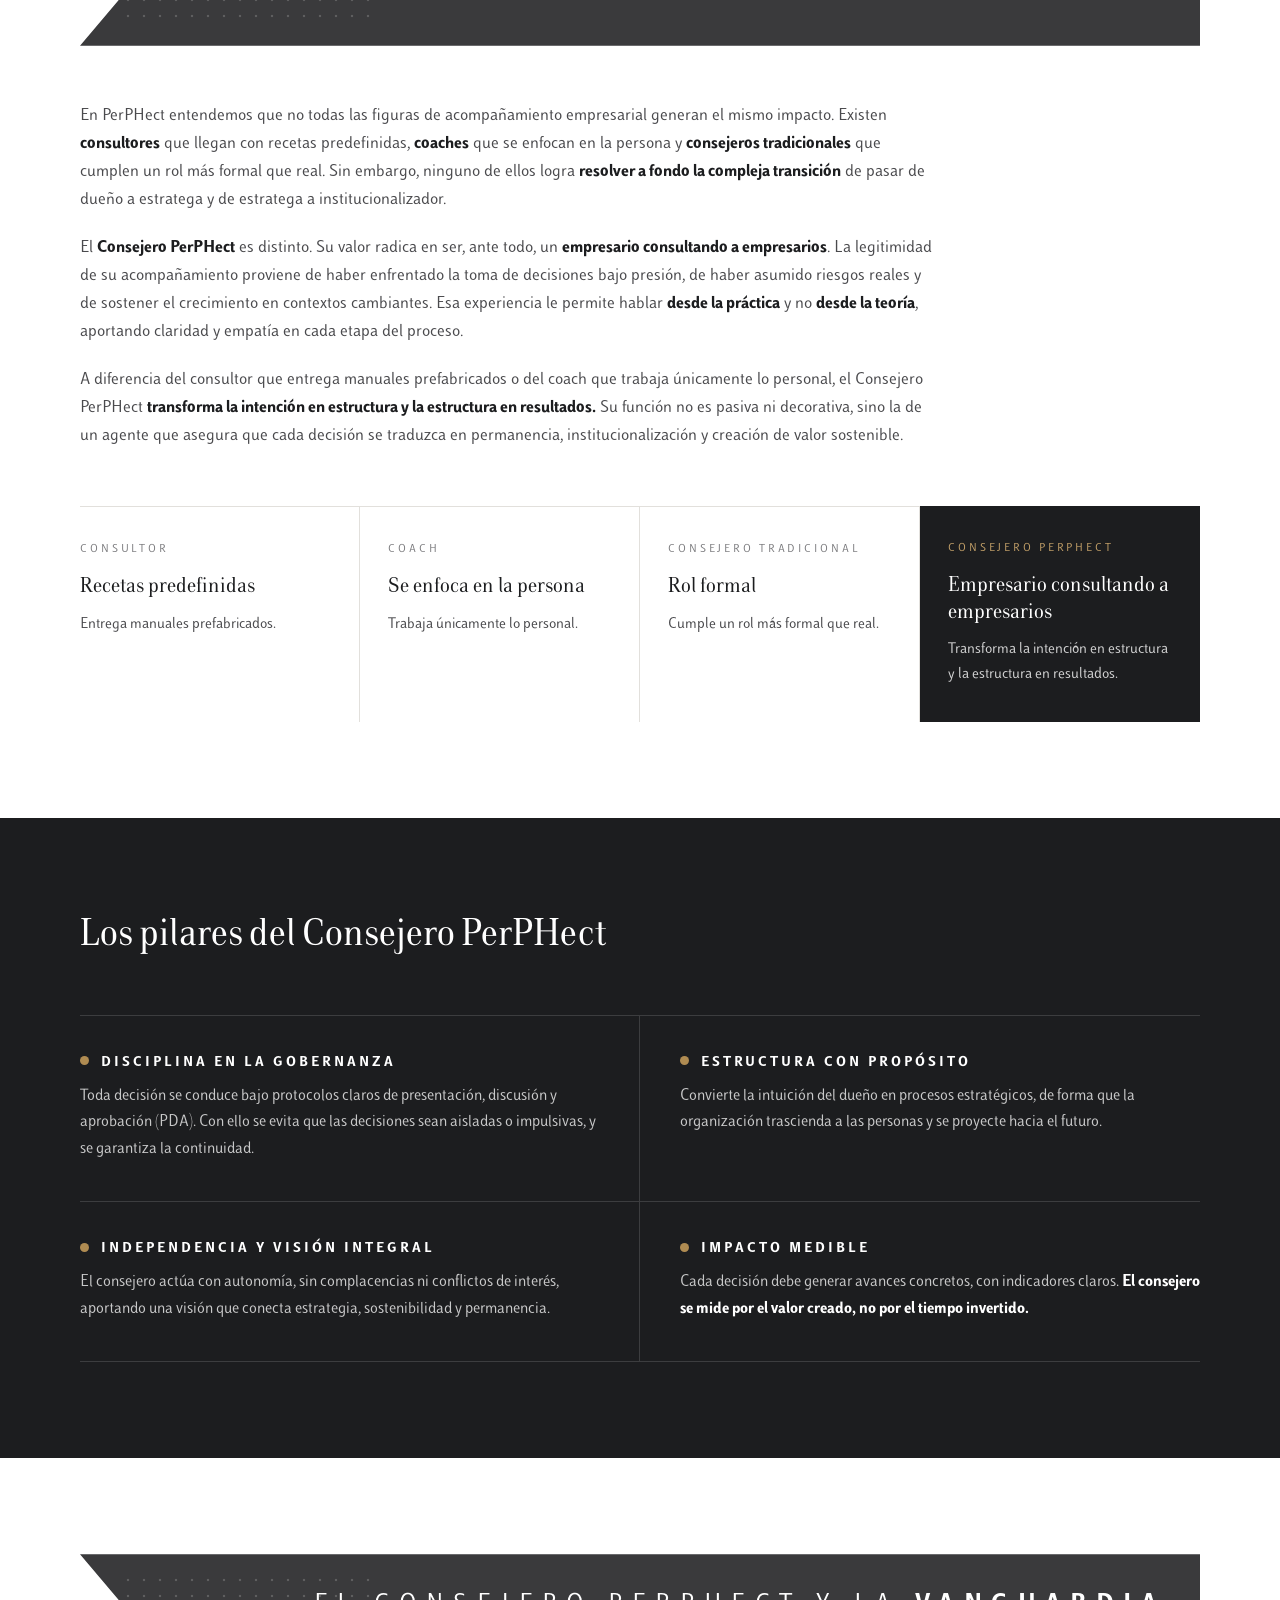
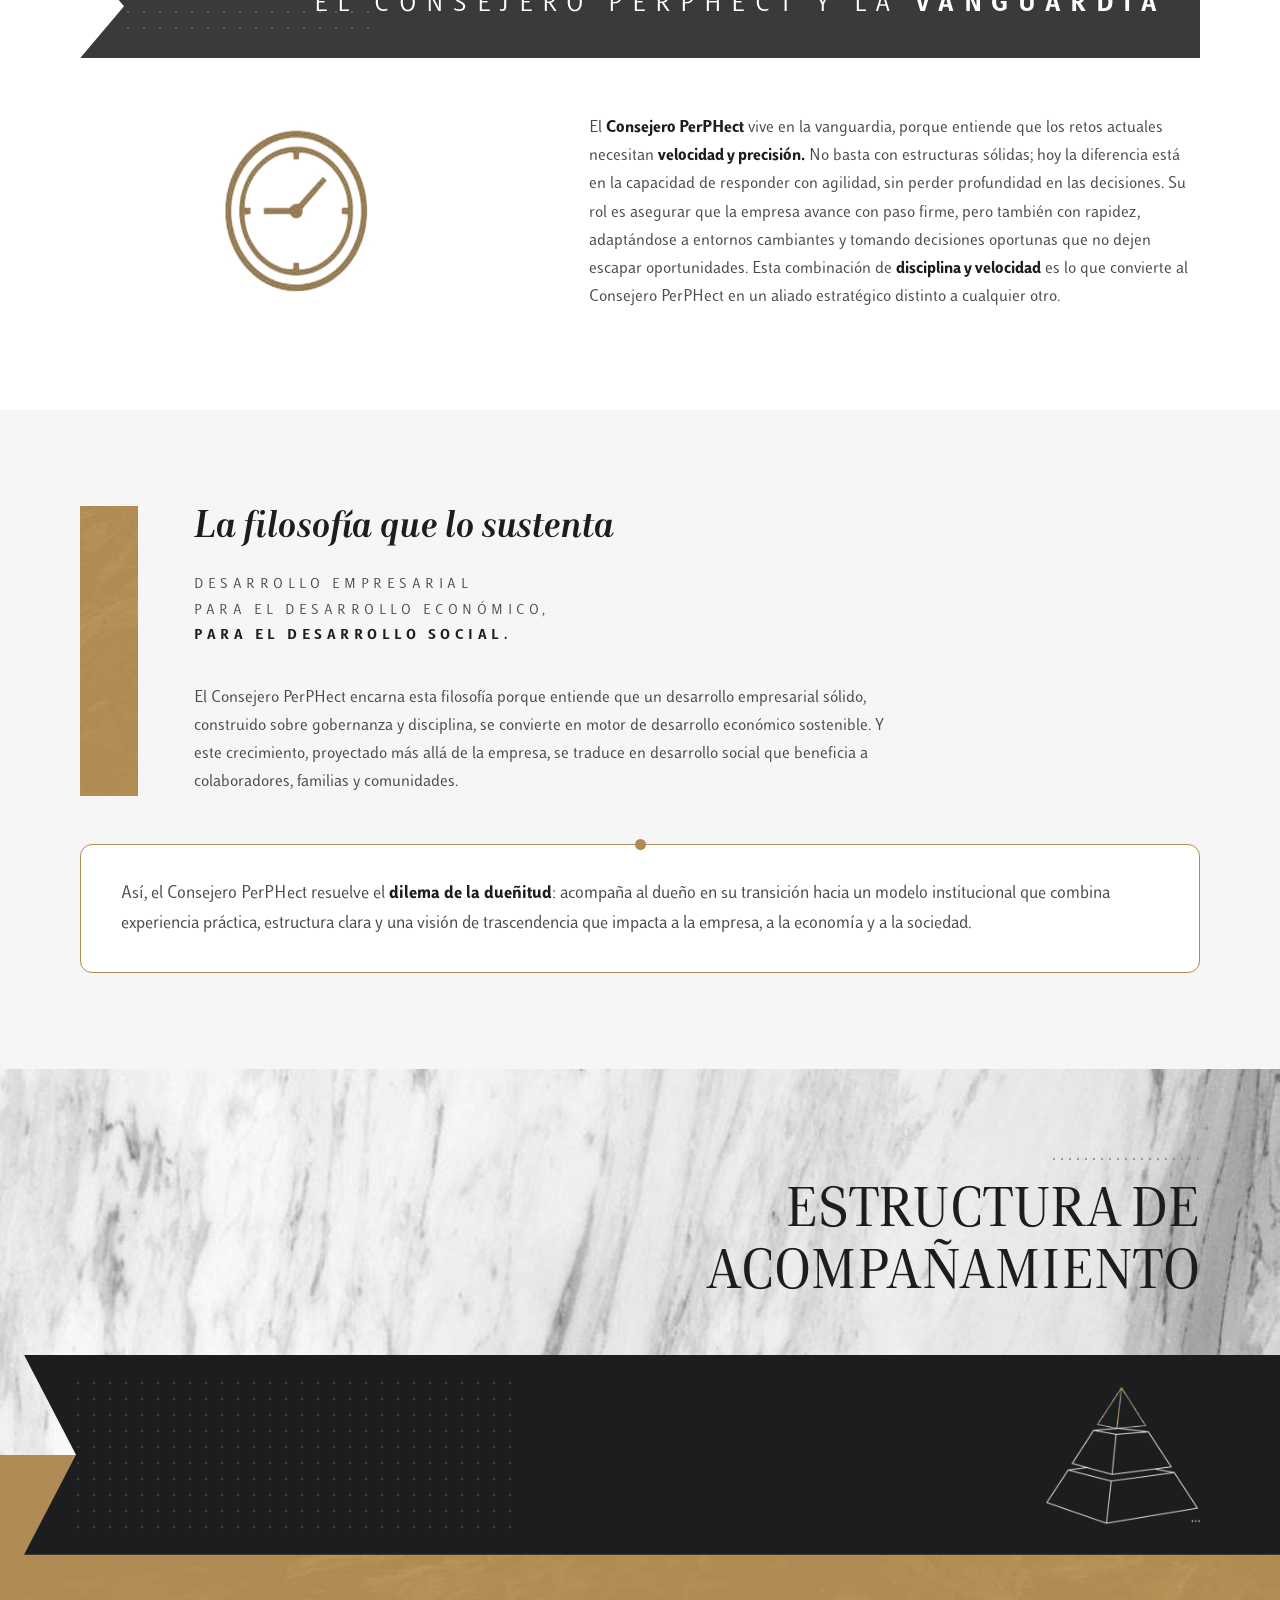
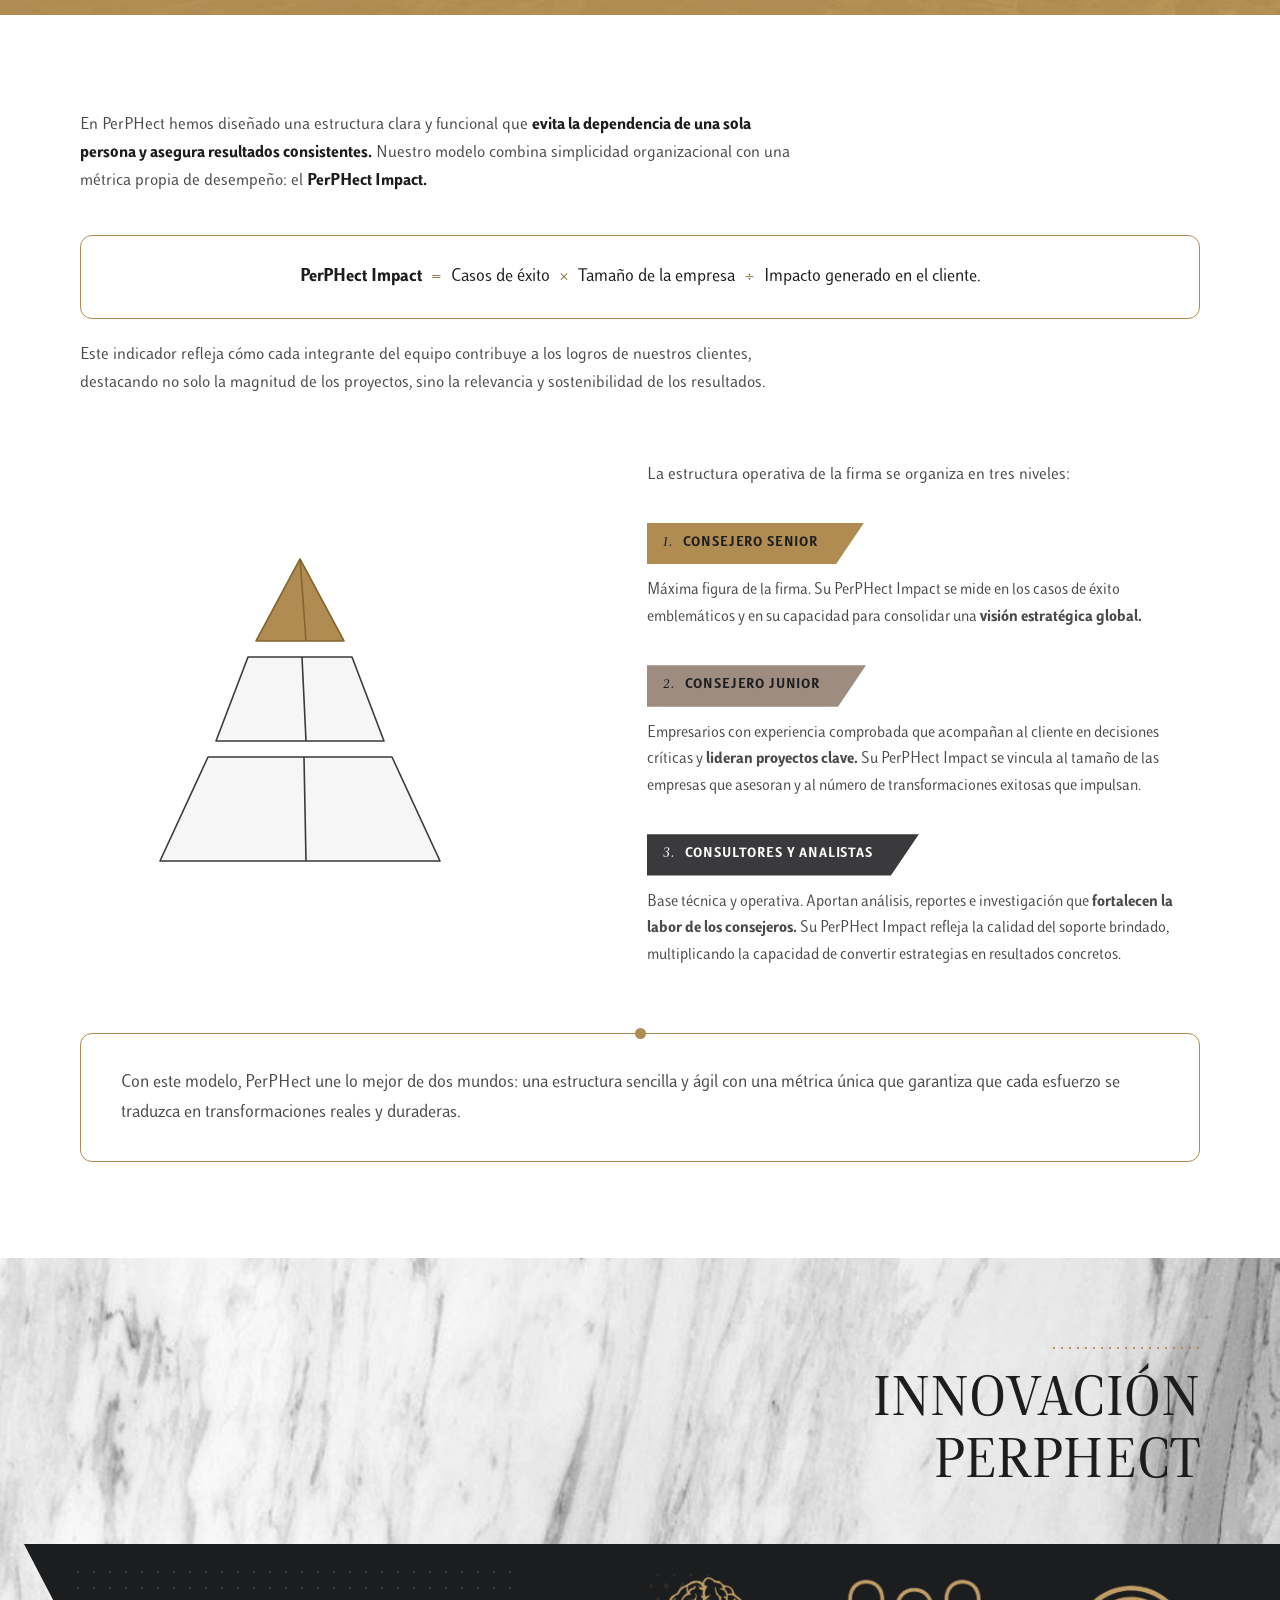
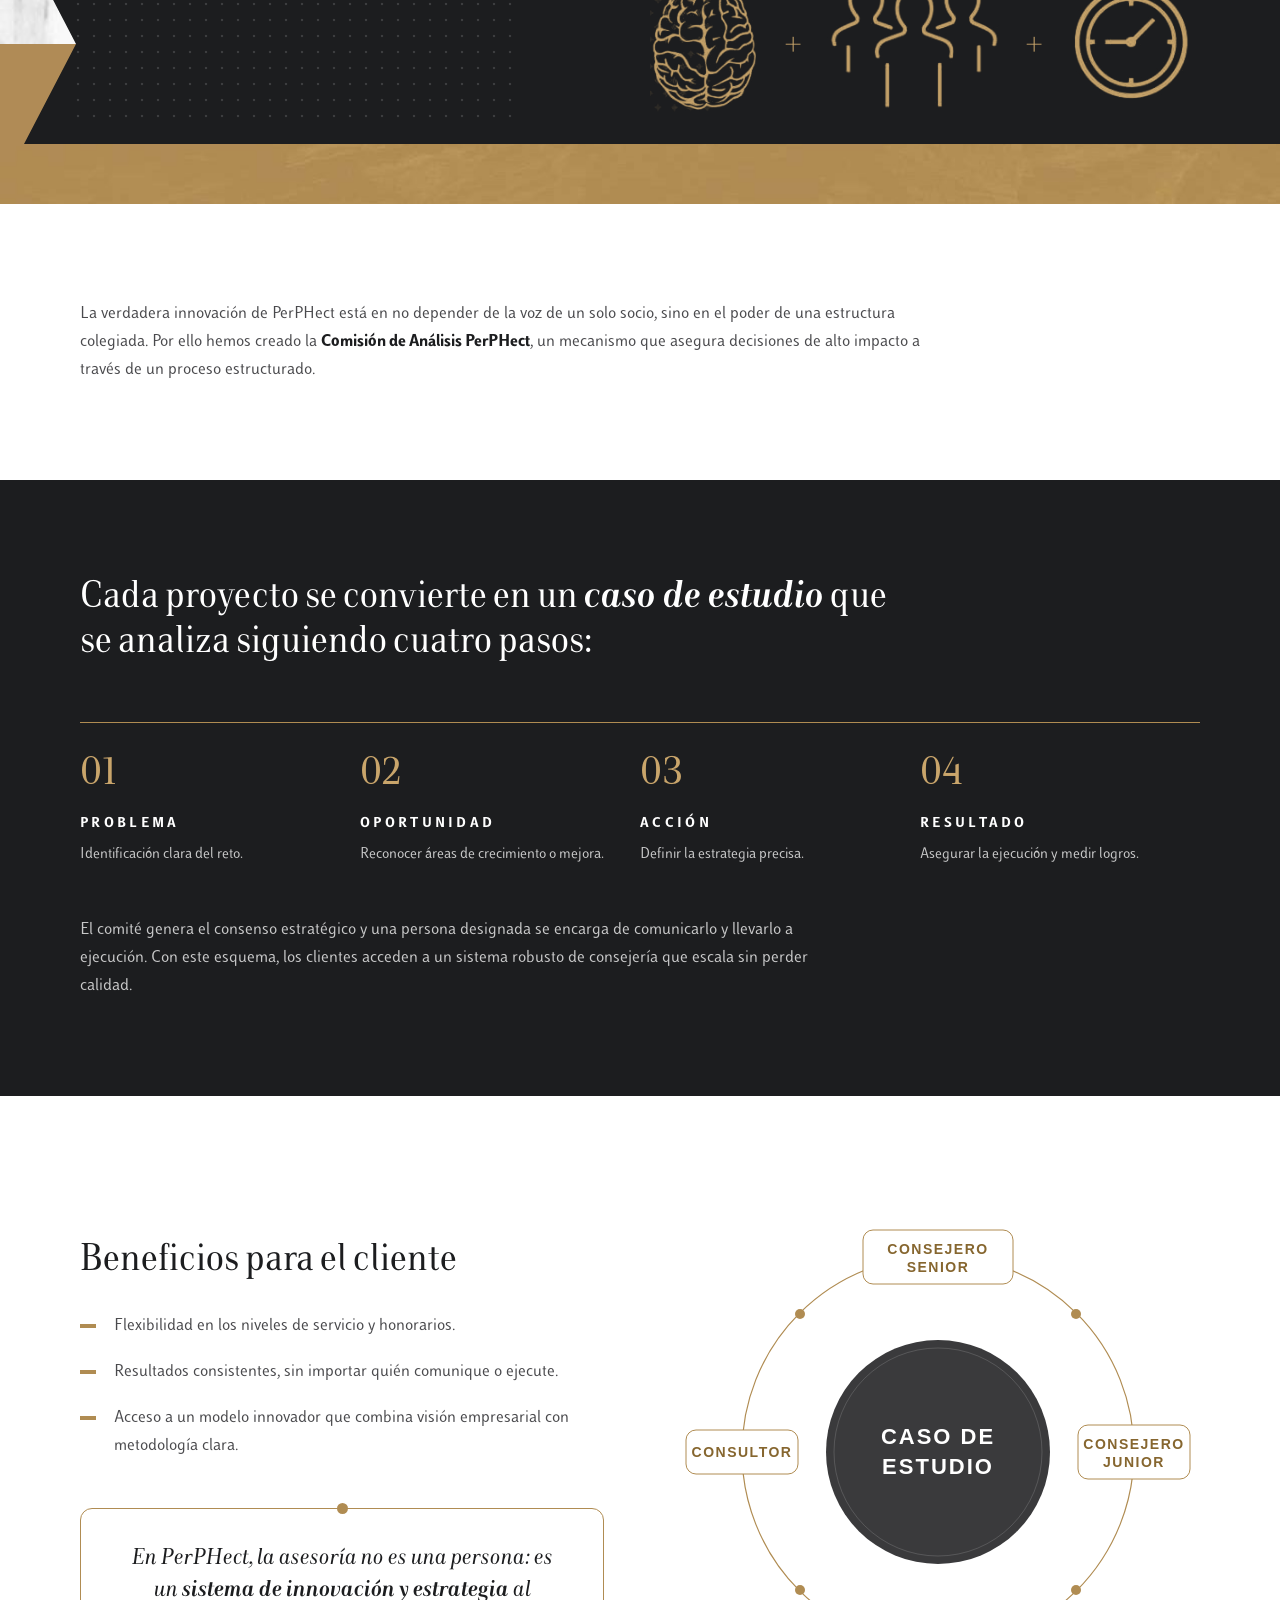
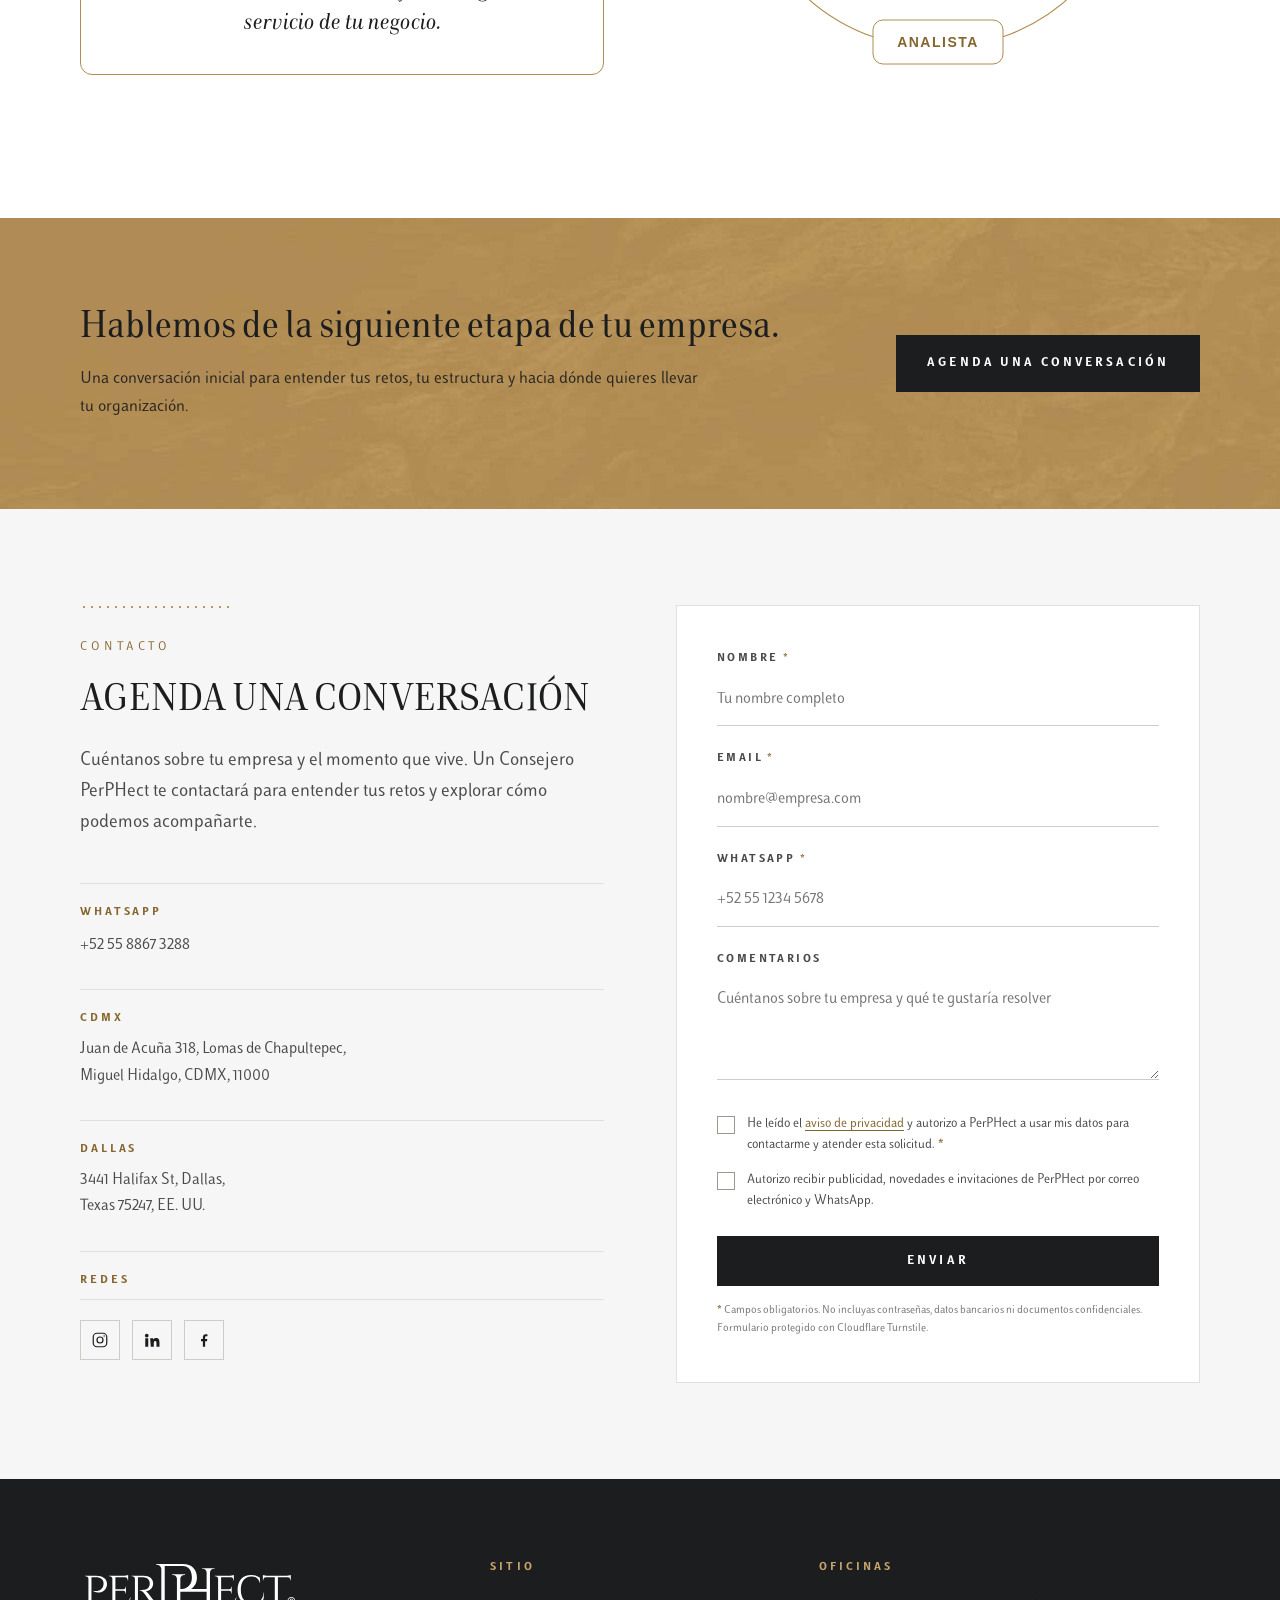
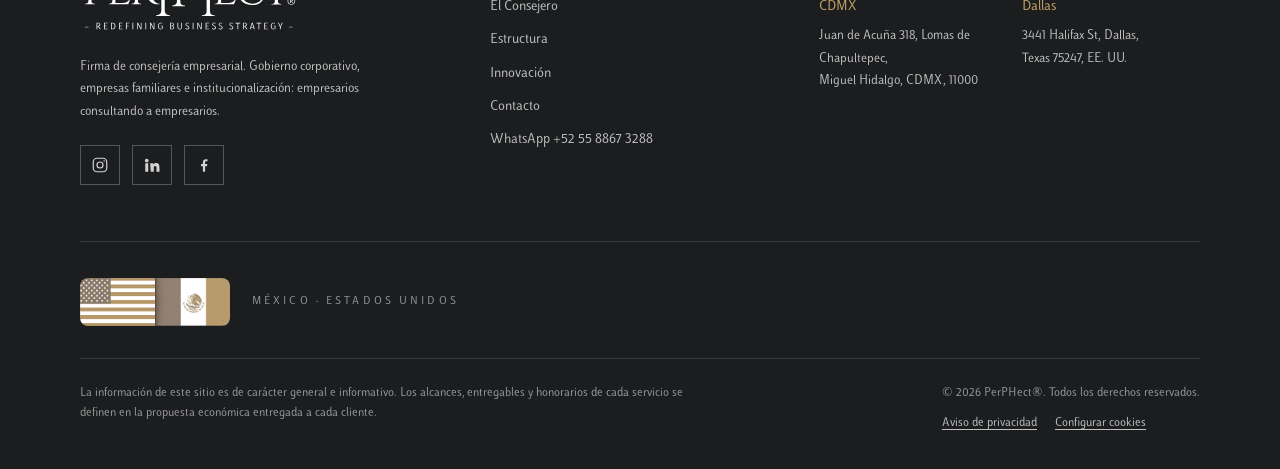
==== commit 760b0c9d: "Inicio en el orden de la presentación con sus textos originales Co-Authored-By: Claude Opus 5.5 <nor" ====
--- a/index.html
+++ b/index.html
@@ -31,7 +31,7 @@
   <div class="wrap nav">
     <a class="brand" href="/" aria-label="PerPHect, inicio"><img class="dark" src="/assets/logos/perphect-color.svg" alt="PerPHect · Redefining Business Strategy" width="210" height="72"><img class="light" src="/assets/logos/perphect-blanco.svg" alt="PerPHect · Redefining Business Strategy" width="210" height="72"></a>
     <button class="burger" aria-label="Abrir menú" aria-expanded="false" aria-controls="menu"><span></span></button>
-    <nav class="menu" id="menu" aria-label="Principal"><a href="/#inicio">Inicio</a><a href="/#propuesta">Propuesta</a><a href="/#consejero">El Consejero</a><a href="/#metodologia">Metodología</a><a href="/#contacto" class="btn btn-line">Contacto</a></nav>
+    <nav class="menu" id="menu" aria-label="Principal"><a href="/#inicio">Inicio</a><a href="/#consejero">El Consejero</a><a href="/#estructura">Estructura</a><a href="/#innovacion">Innovación</a><a href="/#contacto" class="btn btn-line">Contacto</a></nav>
   </div>
 </header>
 <main>
@@ -43,25 +43,9 @@
     <p class="tag">Gobierno corporativo · Empresas familiares · Institucionalización</p>
     <h1>Empresarios consultando a empresarios</h1>
     <p class="intro">Acompañamos a dueños y familias empresarias en la transición de <b>Dueño-CEO a Dueño-Presidente</b>: transformamos la intención en estructura y la estructura en resultados.</p>
-    <div class="ctas"><a href="#contacto" class="btn btn-gold">Agenda una conversación</a><a href="#metodologia" class="btn btn-line">Conoce la metodología</a></div>
+    <div class="ctas"><a href="#contacto" class="btn btn-gold">Agenda una conversación</a><a href="#consejero" class="btn btn-line">Conoce al Consejero PerPHect</a></div>
   </div>
   <div class="cities" aria-hidden="true">Ciudad de México <i></i> Dallas</div>
-</section>
-
-<section id="propuesta">
-  <div class="wrap">
-    <div class="band rv"><h2>Propuesta de <b>valor</b></h2></div>
-    <div class="split wide">
-      <div><span class="label rv">Por qué PerPHect</span><h2 class="rv">No todas las figuras de acompañamiento generan el mismo impacto.</h2></div>
-      <div class="reading rv" style="padding-top:38px"><p>Pasar de dueño a estratega y de estratega a institucionalizador es una de las transiciones más complejas de una empresa. En PerPHect la resolvemos desde la práctica, no desde la teoría: <b>somos empresarios consultando a empresarios</b>.</p></div>
-    </div>
-    <div class="compare rv">
-      <div><small>Consultor</small><h3>Recetas predefinidas</h3><p>Llega con manuales prefabricados que no siempre responden a tu realidad.</p></div>
-      <div><small>Coach</small><h3>Enfoque en la persona</h3><p>Trabaja lo personal, pero no construye la estructura de la organización.</p></div>
-      <div><small>Consejero tradicional</small><h3>Un rol formal</h3><p>Cumple una función más formal que real dentro del consejo.</p></div>
-      <div><small>Consejero PerPHect</small><h3>Estructura y resultados</h3><p>Convierte cada decisión en permanencia, institucionalización y valor sostenible.</p></div>
-    </div>
-  </div>
 </section>
 
 <section class="portadilla" id="consejero" aria-label="El Consejero PerPHect">
@@ -71,25 +55,29 @@
 </section>
 
 <section>
-  <div class="wrap split wide">
-    <div><span class="label rv">Un consejero distinto</span><h2 class="rv">Transforma la intención en estructura y la estructura en resultados.</h2></div>
-    <div class="reading rv" style="padding-top:38px">
-      <p>El <b>Consejero PerPHect</b> es distinto. Su valor radica en ser, ante todo, un <b>empresario consultando a empresarios</b>. La legitimidad de su acompañamiento proviene de haber enfrentado la toma de decisiones bajo presión, de haber asumido riesgos reales y de sostener el crecimiento en contextos cambiantes.</p>
-      <p>Esa experiencia le permite hablar <b>desde la práctica</b> y no desde la teoría, aportando claridad y empatía en cada etapa del proceso.</p>
-      <p>Su función no es pasiva ni decorativa: es la de un agente que asegura que cada decisión se traduzca en <b>permanencia, institucionalización y creación de valor sostenible</b>.</p>
-    </div>
-  </div>
-  <div class="wrap"><div class="box quote-box rv" style="margin-top:72px"><p class="quote">“El consejero se mide por el valor creado, no por el tiempo invertido.”</p></div></div>
+  <div class="wrap">
+    <div class="band rv"><h2>El Consejero <b>PerPHect</b></h2></div>
+    <div class="reading rv" style="max-width:860px">
+      <p>En PerPHect entendemos que no todas las figuras de acompañamiento empresarial generan el mismo impacto. Existen <b>consultores</b> que llegan con recetas predefinidas, <b>coaches</b> que se enfocan en la persona y <b>consejeros tradicionales</b> que cumplen un rol más formal que real. Sin embargo, ninguno de ellos logra <b>resolver a fondo la compleja transición</b> de pasar de dueño a estratega y de estratega a institucionalizador.</p>
+      <p>El <b>Consejero PerPHect</b> es distinto. Su valor radica en ser, ante todo, un <b>empresario consultando a empresarios</b>. La legitimidad de su acompañamiento proviene de haber enfrentado la toma de decisiones bajo presión, de haber asumido riesgos reales y de sostener el crecimiento en contextos cambiantes. Esa experiencia le permite hablar <b>desde la práctica</b> y no <b>desde la teoría</b>, aportando claridad y empatía en cada etapa del proceso.</p>
+      <p>A diferencia del consultor que entrega manuales prefabricados o del coach que trabaja únicamente lo personal, el Consejero PerPHect <b>transforma la intención en estructura y la estructura en resultados.</b> Su función no es pasiva ni decorativa, sino la de un agente que asegura que cada decisión se traduzca en permanencia, institucionalización y creación de valor sostenible.</p>
+    </div>
+    <div class="compare rv">
+      <div><small>Consultor</small><h3>Recetas predefinidas</h3><p>Entrega manuales prefabricados.</p></div>
+      <div><small>Coach</small><h3>Se enfoca en la persona</h3><p>Trabaja únicamente lo personal.</p></div>
+      <div><small>Consejero tradicional</small><h3>Rol formal</h3><p>Cumple un rol más formal que real.</p></div>
+      <div><small>Consejero PerPHect</small><h3>Empresario consultando a empresarios</h3><p>Transforma la intención en estructura y la estructura en resultados.</p></div>
+    </div>
+  </div>
 </section>
 
 <section class="on-dark">
   <div class="wrap">
-    <span class="label rv">Los pilares del Consejero PerPHect</span>
-    <h2 class="rv">Cuatro principios en cada decisión.</h2>
+    <h2 class="rv">Los pilares del Consejero PerPHect</h2>
     <div class="pillars">
-      <div class="pillar rv"><h3><span class="dot"></span>Disciplina en la gobernanza</h3><p>Toda decisión se conduce bajo protocolos claros de Presentación, Discusión y Aprobación (PDA). Así se evita que las decisiones sean aisladas o impulsivas, y se garantiza la continuidad.</p></div>
+      <div class="pillar rv"><h3><span class="dot"></span>Disciplina en la gobernanza</h3><p>Toda decisión se conduce bajo protocolos claros de presentación, discusión y aprobación (PDA). Con ello se evita que las decisiones sean aisladas o impulsivas, y se garantiza la continuidad.</p></div>
       <div class="pillar rv"><h3><span class="dot"></span>Estructura con propósito</h3><p>Convierte la intuición del dueño en procesos estratégicos, de forma que la organización trascienda a las personas y se proyecte hacia el futuro.</p></div>
-      <div class="pillar rv"><h3><span class="dot"></span>Independencia y visión integral</h3><p>Actúa con autonomía, sin complacencias ni conflictos de interés, con una visión que conecta estrategia, sostenibilidad y permanencia.</p></div>
+      <div class="pillar rv"><h3><span class="dot"></span>Independencia y visión integral</h3><p>El consejero actúa con autonomía, sin complacencias ni conflictos de interés, aportando una visión que conecta estrategia, sostenibilidad y permanencia.</p></div>
       <div class="pillar rv"><h3><span class="dot"></span>Impacto medible</h3><p>Cada decisión debe generar avances concretos, con indicadores claros. <b style="color:#fff">El consejero se mide por el valor creado, no por el tiempo invertido.</b></p></div>
     </div>
   </div>
@@ -97,12 +85,11 @@
 
 <section>
   <div class="wrap">
-    <div class="band rv"><h2>El consejero y la <b>vanguardia</b></h2></div>
+    <div class="band rv"><h2>El Consejero PerPHect y la <b>vanguardia</b></h2></div>
     <div class="split wide">
       <div class="rv" style="display:flex;justify-content:center"><img src="/assets/img/icon-vanguardia.png" alt="" width="200" height="200" style="width:170px;filter:brightness(.72)" loading="lazy"></div>
       <div class="reading rv">
-        <p>El <b>Consejero PerPHect</b> vive en la vanguardia porque entiende que los retos actuales necesitan <b>velocidad y precisión</b>. No basta con estructuras sólidas: hoy la diferencia está en responder con agilidad sin perder profundidad en las decisiones.</p>
-        <p>Su rol es asegurar que la empresa avance con paso firme, pero también con rapidez, adaptándose a entornos cambiantes y tomando decisiones oportunas que no dejen escapar oportunidades. Esta combinación de <b>disciplina y velocidad</b> lo convierte en un aliado estratégico distinto a cualquier otro.</p>
+        <p>El <b>Consejero PerPHect</b> vive en la vanguardia, porque entiende que los retos actuales necesitan <b>velocidad y precisión.</b> No basta con estructuras sólidas; hoy la diferencia está en la capacidad de responder con agilidad, sin perder profundidad en las decisiones. Su rol es asegurar que la empresa avance con paso firme, pero también con rapidez, adaptándose a entornos cambiantes y tomando decisiones oportunas que no dejen escapar oportunidades. Esta combinación de <b>disciplina y velocidad</b> es lo que convierte al Consejero PerPHect en un aliado estratégico distinto a cualquier otro.</p>
       </div>
     </div>
   </div>
@@ -114,17 +101,22 @@
     <div>
       <h2 class="rv">La filosofía que lo sustenta</h2>
       <p class="motto rv">Desarrollo empresarial<br>para el desarrollo económico,<br><b>para el desarrollo social.</b></p>
-      <div class="reading rv" style="margin-top:34px"><p>Un desarrollo empresarial sólido, construido sobre gobernanza y disciplina, se convierte en motor de desarrollo económico sostenible. Y ese crecimiento, proyectado más allá de la empresa, se traduce en desarrollo social que beneficia a colaboradores, familias y comunidades.</p></div>
+      <div class="reading rv" style="margin-top:34px"><p>El Consejero PerPHect encarna esta filosofía porque entiende que un desarrollo empresarial sólido, construido sobre gobernanza y disciplina, se convierte en motor de desarrollo económico sostenible. Y este crecimiento, proyectado más allá de la empresa, se traduce en desarrollo social que beneficia a colaboradores, familias y comunidades.</p></div>
     </div>
   </div>
   <div class="wrap"><div class="box rv"><p style="font-size:19px;color:var(--suave)">Así, el Consejero PerPHect resuelve el <b style="color:var(--carbon)">dilema de la dueñitud</b>: acompaña al dueño en su transición hacia un modelo institucional que combina experiencia práctica, estructura clara y una visión de trascendencia que impacta a la empresa, a la economía y a la sociedad.</p></div></div>
 </section>
 
-<section id="metodologia">
-  <div class="wrap">
-    <div class="band rv"><h2>Estructura de <b>acompañamiento</b></h2></div>
-    <div class="reading rv"><p>En PerPHect hemos diseñado una estructura clara y funcional que <b>evita la dependencia de una sola persona y asegura resultados consistentes</b>. Nuestro modelo combina simplicidad organizacional con una métrica propia de desempeño: el <b>PerPHect Impact</b>.</p></div>
-    <div class="impact rv"><b>PerPHect Impact</b> <span class="op">=</span> Casos de éxito <span class="op">×</span> Tamaño de la empresa <span class="op">÷</span> Impacto generado en el cliente</div>
+<section class="portadilla" id="estructura" aria-label="Estructura de acompañamiento">
+  <div class="top"><div class="wrap"><span class="dots" aria-hidden="true"></span><h2 class="rv">Estructura de<br>acompañamiento</h2></div></div>
+  <div class="mid"><div class="strip"><img src="/assets/img/icon-piramide.png" alt="" width="140" height="140" loading="lazy"></div></div>
+  <div class="bot"></div>
+</section>
+
+<section>
+  <div class="wrap">
+    <div class="reading rv"><p>En PerPHect hemos diseñado una estructura clara y funcional que <b>evita la dependencia de una sola persona y asegura resultados consistentes.</b> Nuestro modelo combina simplicidad organizacional con una métrica propia de desempeño: el <b>PerPHect Impact.</b></p></div>
+    <div class="impact rv"><b>PerPHect Impact</b> <span class="op">=</span> Casos de éxito <span class="op">×</span> Tamaño de la empresa <span class="op">÷</span> Impacto generado en el cliente.</div>
     <p class="muted rv" style="margin-top:22px;max-width:var(--ancho-lectura)">Este indicador refleja cómo cada integrante del equipo contribuye a los logros de nuestros clientes, destacando no solo la magnitud de los proyectos, sino la relevancia y sostenibilidad de los resultados.</p>
     <div class="pyramid">
       <div class="rv"><svg viewBox="0 0 440 330" role="img" aria-label="Pirámide de la estructura de acompañamiento: Consejero Senior, Consejero Junior, Consultores y Analistas">
@@ -137,11 +129,13 @@
 <line x1="224" y1="212" x2="226" y2="316" stroke="#3a3a3c"/>
 </g></svg></div>
       <div class="levels">
-        <div class="level l1 rv"><span class="tagl"><i>1.</i> Consejero Senior</span><p>Máxima figura de la firma. Su PerPHect Impact se mide en los casos de éxito emblemáticos y en su capacidad para consolidar una <b>visión estratégica global</b>.</p></div>
-        <div class="level l2 rv"><span class="tagl"><i>2.</i> Consejero Junior</span><p>Empresarios con experiencia comprobada que acompañan al cliente en decisiones críticas y <b>lideran proyectos clave</b>. Su PerPHect Impact se vincula al tamaño de las empresas que asesoran y al número de transformaciones exitosas que impulsan.</p></div>
-        <div class="level l3 rv"><span class="tagl"><i>3.</i> Consultores y Analistas</span><p>Base técnica y operativa. Aportan análisis, reportes e investigación que <b>fortalecen la labor de los consejeros</b>. Su PerPHect Impact refleja la calidad del soporte brindado.</p></div>
+        <p class="muted rv">La estructura operativa de la firma se organiza en tres niveles:</p>
+        <div class="level l1 rv"><span class="tagl"><i>1.</i> Consejero Senior</span><p>Máxima figura de la firma. Su PerPHect Impact se mide en los casos de éxito emblemáticos y en su capacidad para consolidar una <b>visión estratégica global.</b></p></div>
+        <div class="level l2 rv"><span class="tagl"><i>2.</i> Consejero Junior</span><p>Empresarios con experiencia comprobada que acompañan al cliente en decisiones críticas y <b>lideran proyectos clave.</b> Su PerPHect Impact se vincula al tamaño de las empresas que asesoran y al número de transformaciones exitosas que impulsan.</p></div>
+        <div class="level l3 rv"><span class="tagl"><i>3.</i> Consultores y Analistas</span><p>Base técnica y operativa. Aportan análisis, reportes e investigación que <b>fortalecen la labor de los consejeros.</b> Su PerPHect Impact refleja la calidad del soporte brindado, multiplicando la capacidad de convertir estrategias en resultados concretos.</p></div>
       </div>
     </div>
+    <div class="box rv" style="margin-top:64px"><p style="font-size:19px;color:var(--suave)">Con este modelo, PerPHect une lo mejor de dos mundos: una estructura sencilla y ágil con una métrica única que garantiza que cada esfuerzo se traduzca en transformaciones reales y duraderas.</p></div>
   </div>
 </section>
 
@@ -152,16 +146,14 @@
 </section>
 
 <section>
-  <div class="wrap split wide">
-    <div><span class="label rv">Comisión de Análisis PerPHect</span><h2 class="rv">El poder de una estructura colegiada.</h2></div>
-    <div class="reading rv" style="padding-top:38px"><p>La verdadera innovación de PerPHect está en no depender de la voz de un solo socio, sino en el poder de una estructura colegiada. Por ello creamos la <b>Comisión de Análisis PerPHect</b>, un mecanismo que asegura decisiones de alto impacto a través de un proceso estructurado. Cada proyecto se convierte en un <b>caso de estudio</b>.</p></div>
+  <div class="wrap">
+    <div class="reading rv" style="max-width:860px"><p>La verdadera innovación de PerPHect está en no depender de la voz de un solo socio, sino en el poder de una estructura colegiada. Por ello hemos creado la <b>Comisión de Análisis PerPHect</b>, un mecanismo que asegura decisiones de alto impacto a través de un proceso estructurado.</p></div>
   </div>
 </section>
 
 <section class="on-dark">
   <div class="wrap">
-    <span class="label rv">El caso de estudio en cuatro pasos</span>
-    <h2 class="rv">Del reto a la ejecución medida.</h2>
+    <h2 class="rv">Cada proyecto se convierte en un <em>caso de estudio</em> que se analiza siguiendo cuatro pasos:</h2>
     <div class="steps4">
       <div class="rv"><span class="n">01</span><h3>Problema</h3><p>Identificación clara del reto.</p></div>
       <div class="rv"><span class="n">02</span><h3>Oportunidad</h3><p>Reconocer áreas de crecimiento o mejora.</p></div>
@@ -173,7 +165,16 @@
 </section>
 
 <section>
-  <div class="wrap split">
+  <div class="wrap split" style="align-items:center">
+    <div>
+      <h2 class="rv">Beneficios para el cliente</h2>
+      <ul class="benefits rv">
+        <li>Flexibilidad en los niveles de servicio y honorarios.</li>
+        <li>Resultados consistentes, sin importar quién comunique o ejecute.</li>
+        <li>Acceso a un modelo innovador que combina visión empresarial con metodología clara.</li>
+      </ul>
+      <div class="box rv"><p class="quote" style="font-size:24px">En PerPHect, la asesoría no es una persona: es un <b>sistema de innovación y estrategia</b> al servicio de tu negocio.</p></div>
+    </div>
     <div class="table-diagram rv"><svg viewBox="0 0 520 520" role="img" aria-label="Caso de estudio al centro de una mesa colegiada: Consejero Senior, Consejero Junior, Analista y Consultor">
 <circle cx="260" cy="260" r="196" fill="none" stroke="#b08c52" stroke-width="1.2"/>
 <g fill="#b08c52"><circle cx="122" cy="122" r="5"/><circle cx="398" cy="122" r="5"/><circle cx="122" cy="398" r="5"/><circle cx="398" cy="398" r="5"/></g>
@@ -187,17 +188,7 @@
 <rect x="195" y="428" width="130" height="44" rx="10" fill="#fff" stroke="#b08c52"/><text x="260" y="455" fill="#86662f">ANALISTA</text>
 <rect x="8" y="238" width="112" height="44" rx="10" fill="#fff" stroke="#b08c52"/><text x="64" y="265" fill="#86662f">CONSULTOR</text>
 </g></svg></div>
-    <div>
-      <span class="label rv">Beneficios para el cliente</span>
-      <h2 class="rv">Un sistema de consejería que escala sin perder calidad.</h2>
-      <ul class="benefits rv">
-        <li>Flexibilidad en los niveles de servicio.</li>
-        <li>Resultados consistentes, sin importar quién comunique o ejecute.</li>
-        <li>Acceso a un modelo innovador que combina visión empresarial con metodología clara.</li>
-      </ul>
-    </div>
-  </div>
-  <div class="wrap"><div class="box quote-box rv" style="margin-top:72px"><p class="quote">“En PerPHect, la asesoría no es una persona: es un sistema de innovación y estrategia al servicio de tu negocio.”</p></div></div>
+  </div>
 </section>
 
 <section class="cta-gold"><div class="wrap"><div><h2 class="rv">Hablemos de la siguiente etapa de tu empresa.</h2><p class="rv">Una conversación inicial para entender tus retos, tu estructura y hacia dónde quieres llevar tu organización.</p></div><a href="/#contacto" class="btn btn-dark rv">Agenda una conversación</a></div></section>
@@ -239,7 +230,7 @@
   <div class="wrap">
     <div class="fgrid">
       <div class="fl"><img class="flogo" src="/assets/logos/perphect-blanco.svg" alt="PerPHect · Redefining Business Strategy" width="220" height="75" loading="lazy"><p>Firma de consejería empresarial. Gobierno corporativo, empresas familiares e institucionalización: empresarios consultando a empresarios.</p><div class="social"><a href="https://www.instagram.com/perphect.pro" target="_blank" rel="noopener" aria-label="Instagram de PerPHect"><svg viewBox="0 0 24 24" fill="none" stroke="currentColor" stroke-width="1.6" aria-hidden="true"><rect x="3" y="3" width="18" height="18" rx="5"/><circle cx="12" cy="12" r="4"/><circle cx="17.5" cy="6.5" r="1" fill="currentColor" stroke="none"/></svg></a><a href="https://www.linkedin.com/company/perphect" target="_blank" rel="noopener" aria-label="LinkedIn de PerPHect"><svg viewBox="0 0 24 24" fill="currentColor" aria-hidden="true"><path d="M4.98 3.5a2.5 2.5 0 1 1 0 5 2.5 2.5 0 0 1 0-5zM3 9.75h4V21H3zM9.5 9.75h3.83v1.54h.05c.53-1 1.84-2.06 3.79-2.06 4.05 0 4.8 2.67 4.8 6.13V21h-4v-4.98c0-1.19-.02-2.72-1.66-2.72-1.66 0-1.91 1.3-1.91 2.63V21h-4z"/></svg></a><a href="https://www.facebook.com/Perphect.pro" target="_blank" rel="noopener" aria-label="Facebook de PerPHect"><svg viewBox="0 0 24 24" fill="currentColor" aria-hidden="true"><path d="M13.5 21v-7.5h2.5l.4-3h-2.9V8.6c0-.9.3-1.5 1.5-1.5h1.6V4.4c-.3 0-1.2-.1-2.3-.1-2.3 0-3.8 1.4-3.8 3.9v2.3H8v3h2.5V21h3z"/></svg></a></div></div>
-      <div><h5>Sitio</h5><ul><li><a href="/#propuesta">Propuesta</a></li><li><a href="/#consejero">El Consejero</a></li><li><a href="/#metodologia">Metodología</a></li><li><a href="/#contacto">Contacto</a></li><li><a href="https://wa.me/525588673288?text=Hola%20PerPHect%2C%20me%20gustar%C3%ADa%20agendar%20una%20conversaci%C3%B3n." target="_blank" rel="noopener">WhatsApp +52 55 8867 3288</a></li></ul></div>
+      <div><h5>Sitio</h5><ul><li><a href="/#consejero">El Consejero</a></li><li><a href="/#estructura">Estructura</a></li><li><a href="/#innovacion">Innovación</a></li><li><a href="/#contacto">Contacto</a></li><li><a href="https://wa.me/525588673288?text=Hola%20PerPHect%2C%20me%20gustar%C3%ADa%20agendar%20una%20conversaci%C3%B3n." target="_blank" rel="noopener">WhatsApp +52 55 8867 3288</a></li></ul></div>
       <div><h5>Oficinas</h5><div class="addr"><div><b>CDMX</b><p>Juan de Acuña 318, Lomas de Chapultepec,<br>Miguel Hidalgo, CDMX, 11000</p></div><div><b>Dallas</b><p>3441 Halifax St, Dallas,<br>Texas 75247, EE. UU.</p></div></div></div>
     </div>
     <div class="seal"><img src="/assets/img/sello-mx-us.png" alt="Sello binacional México y Estados Unidos" width="150" height="48" loading="lazy"><span>México · Estados Unidos</span></div>
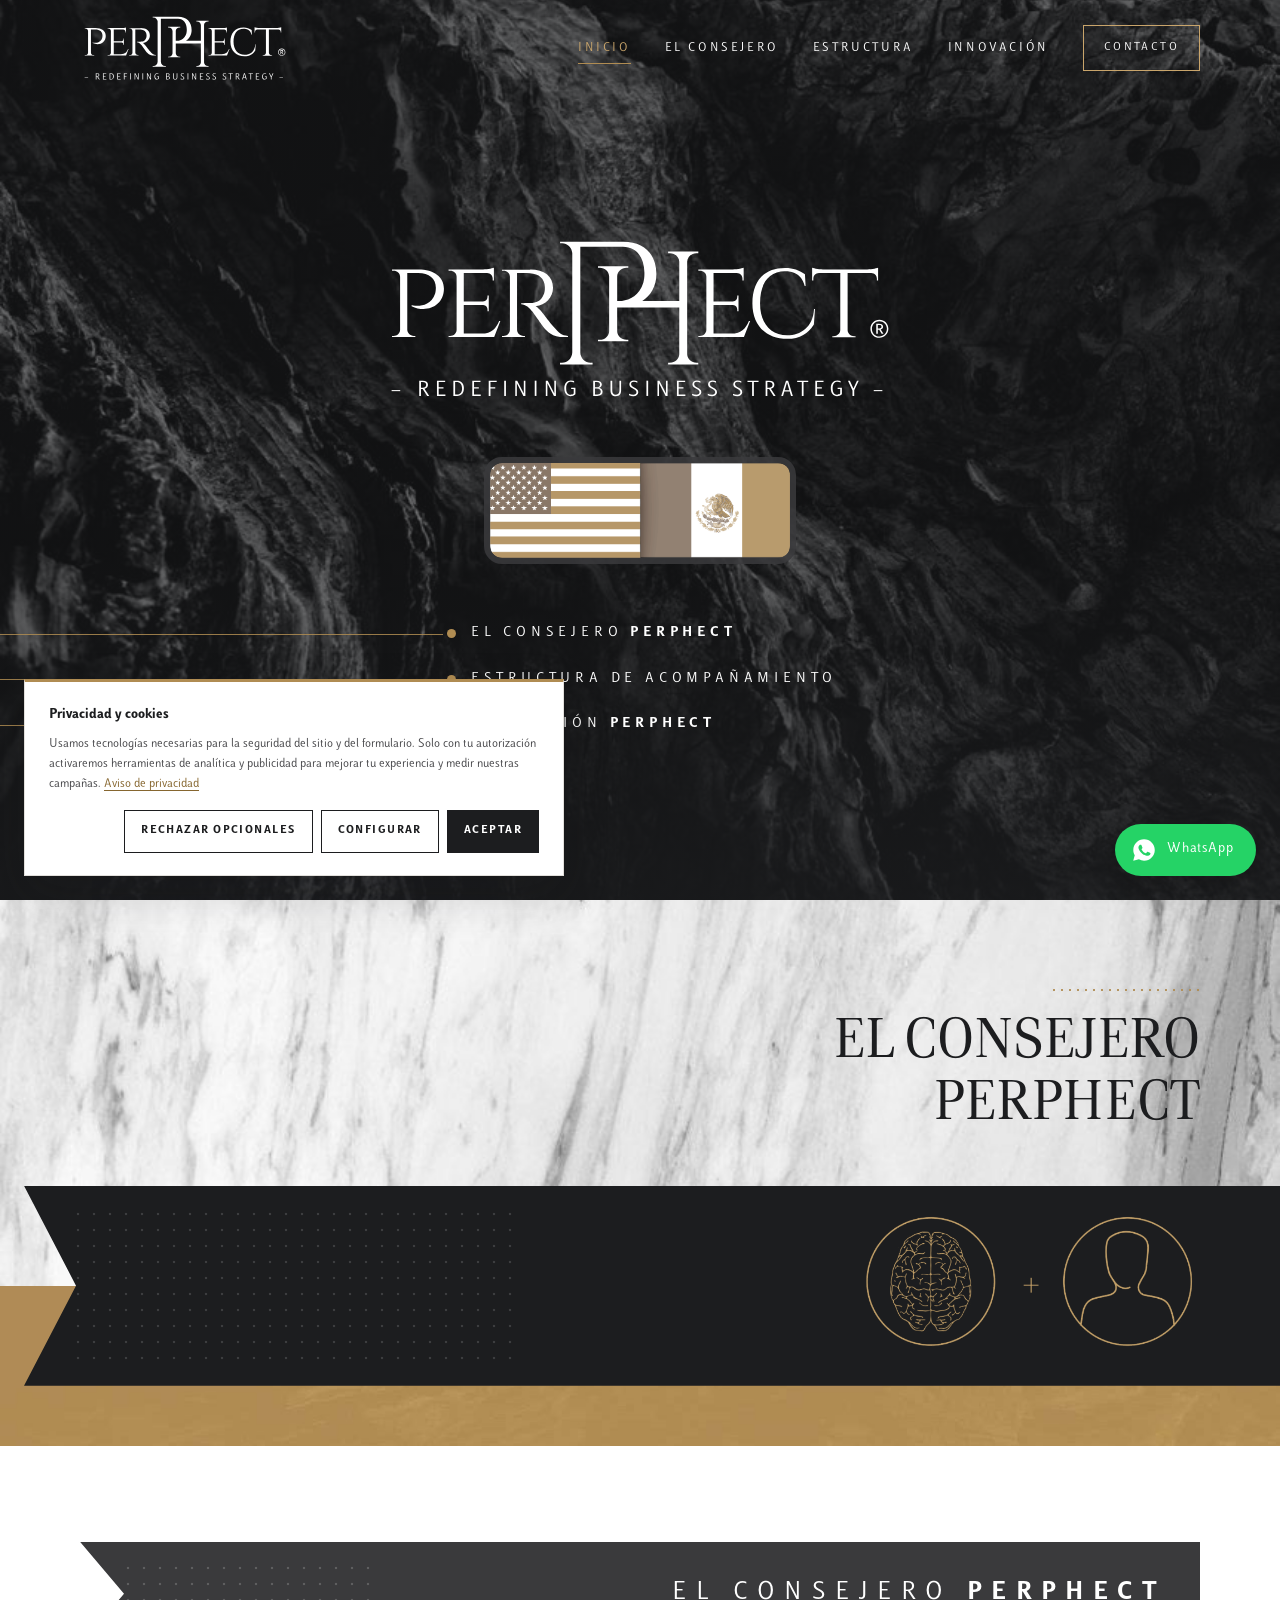
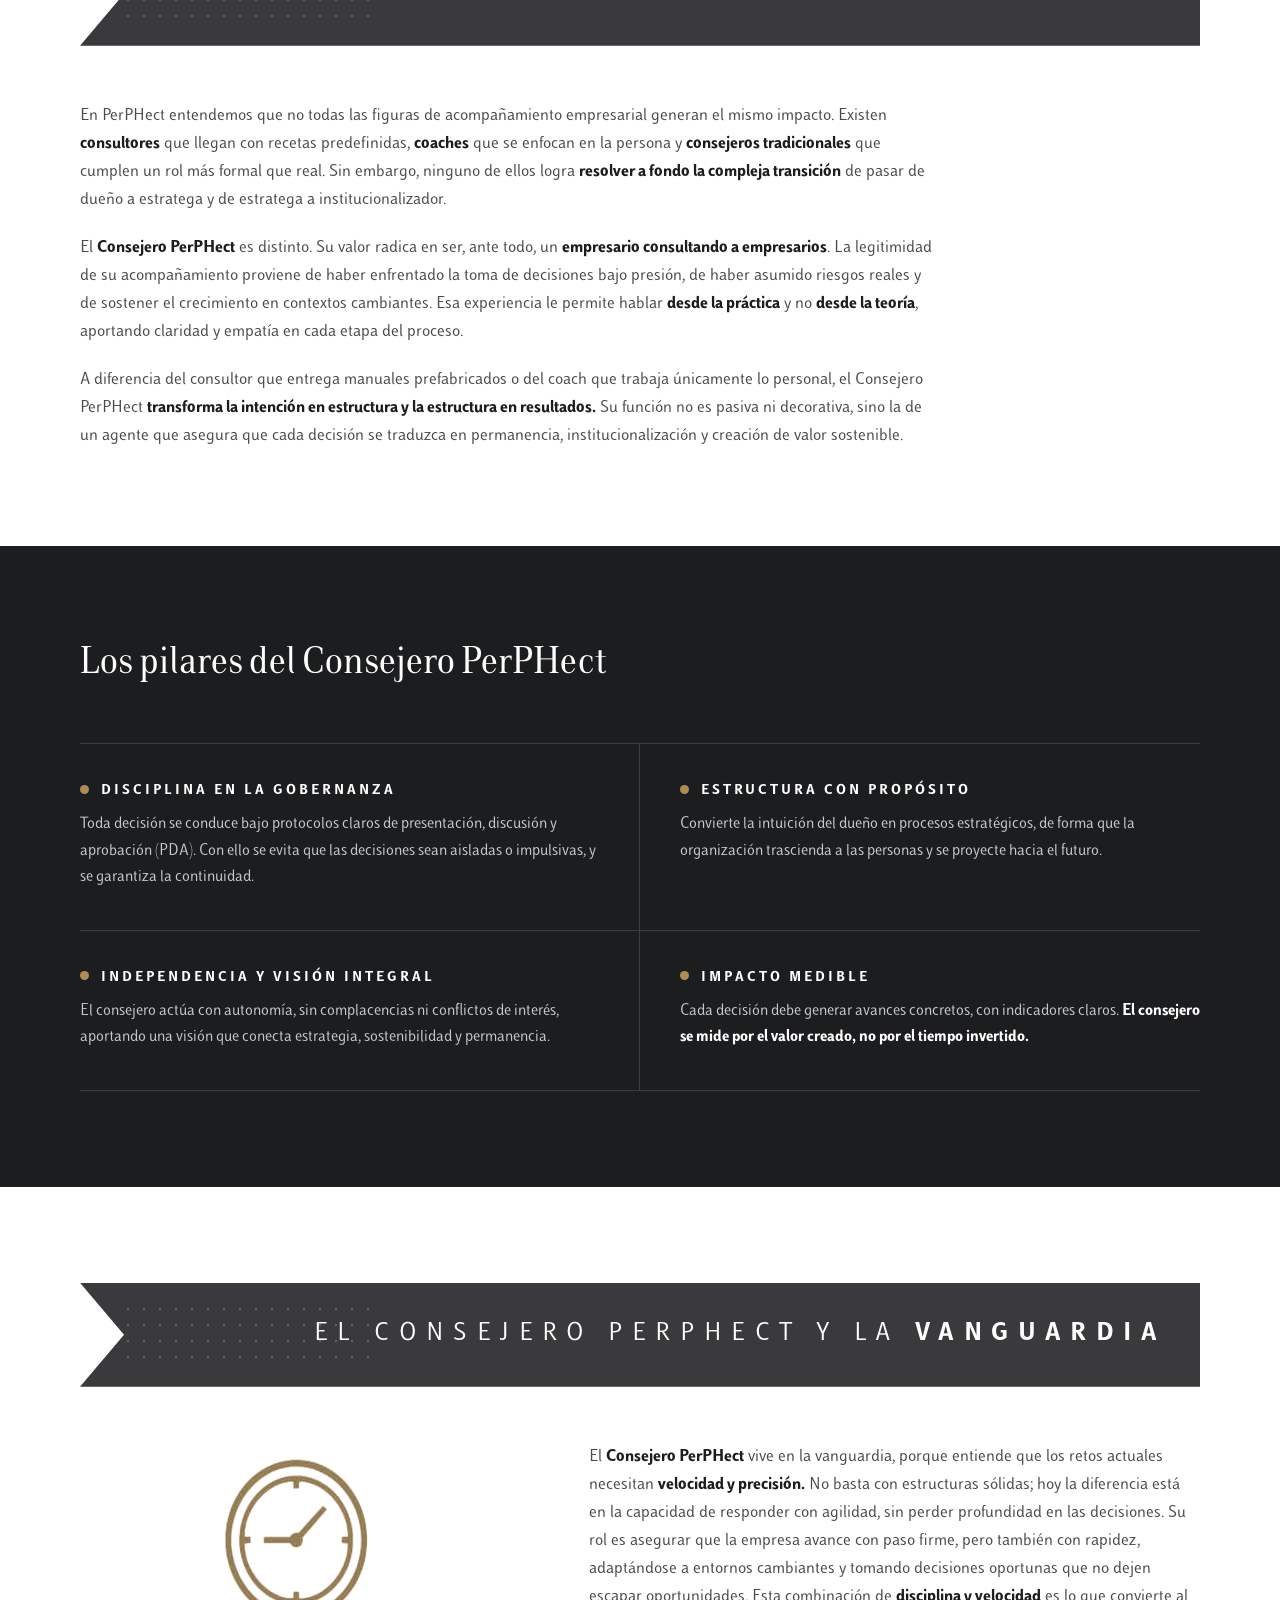
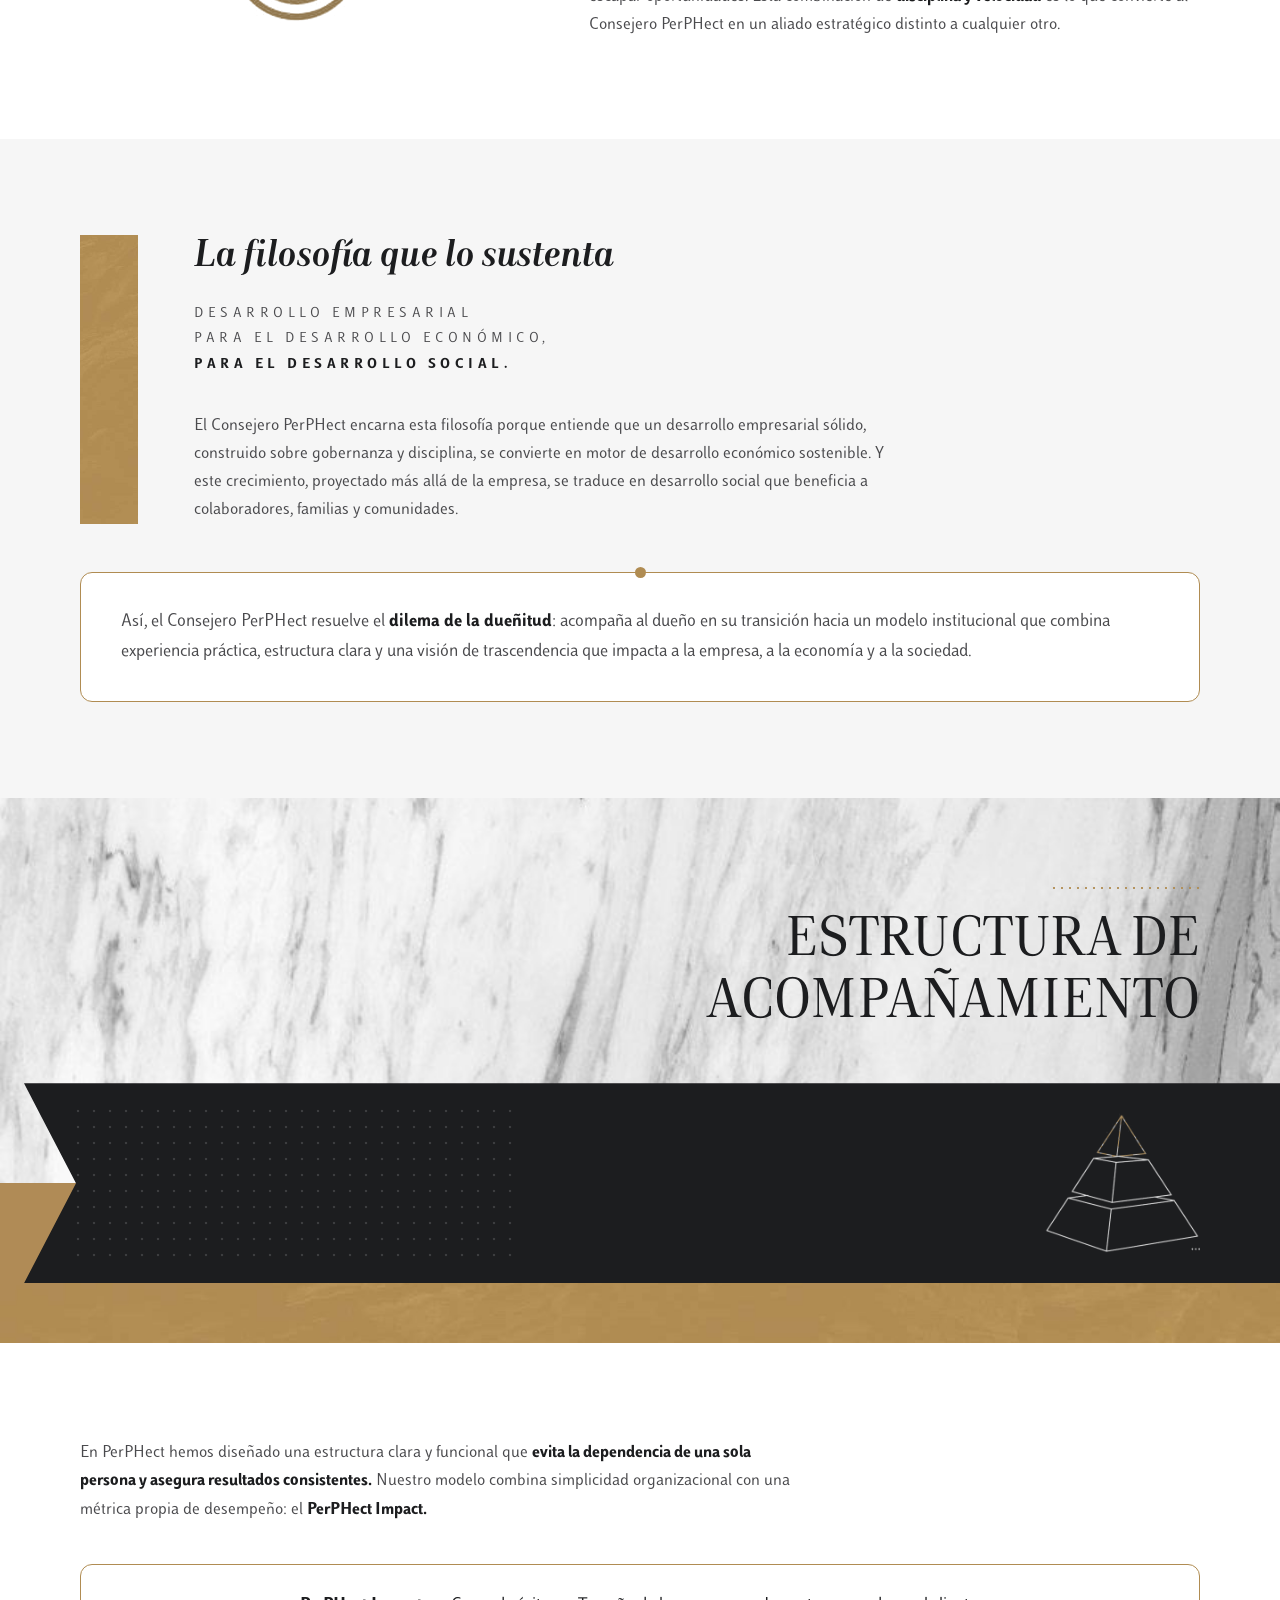
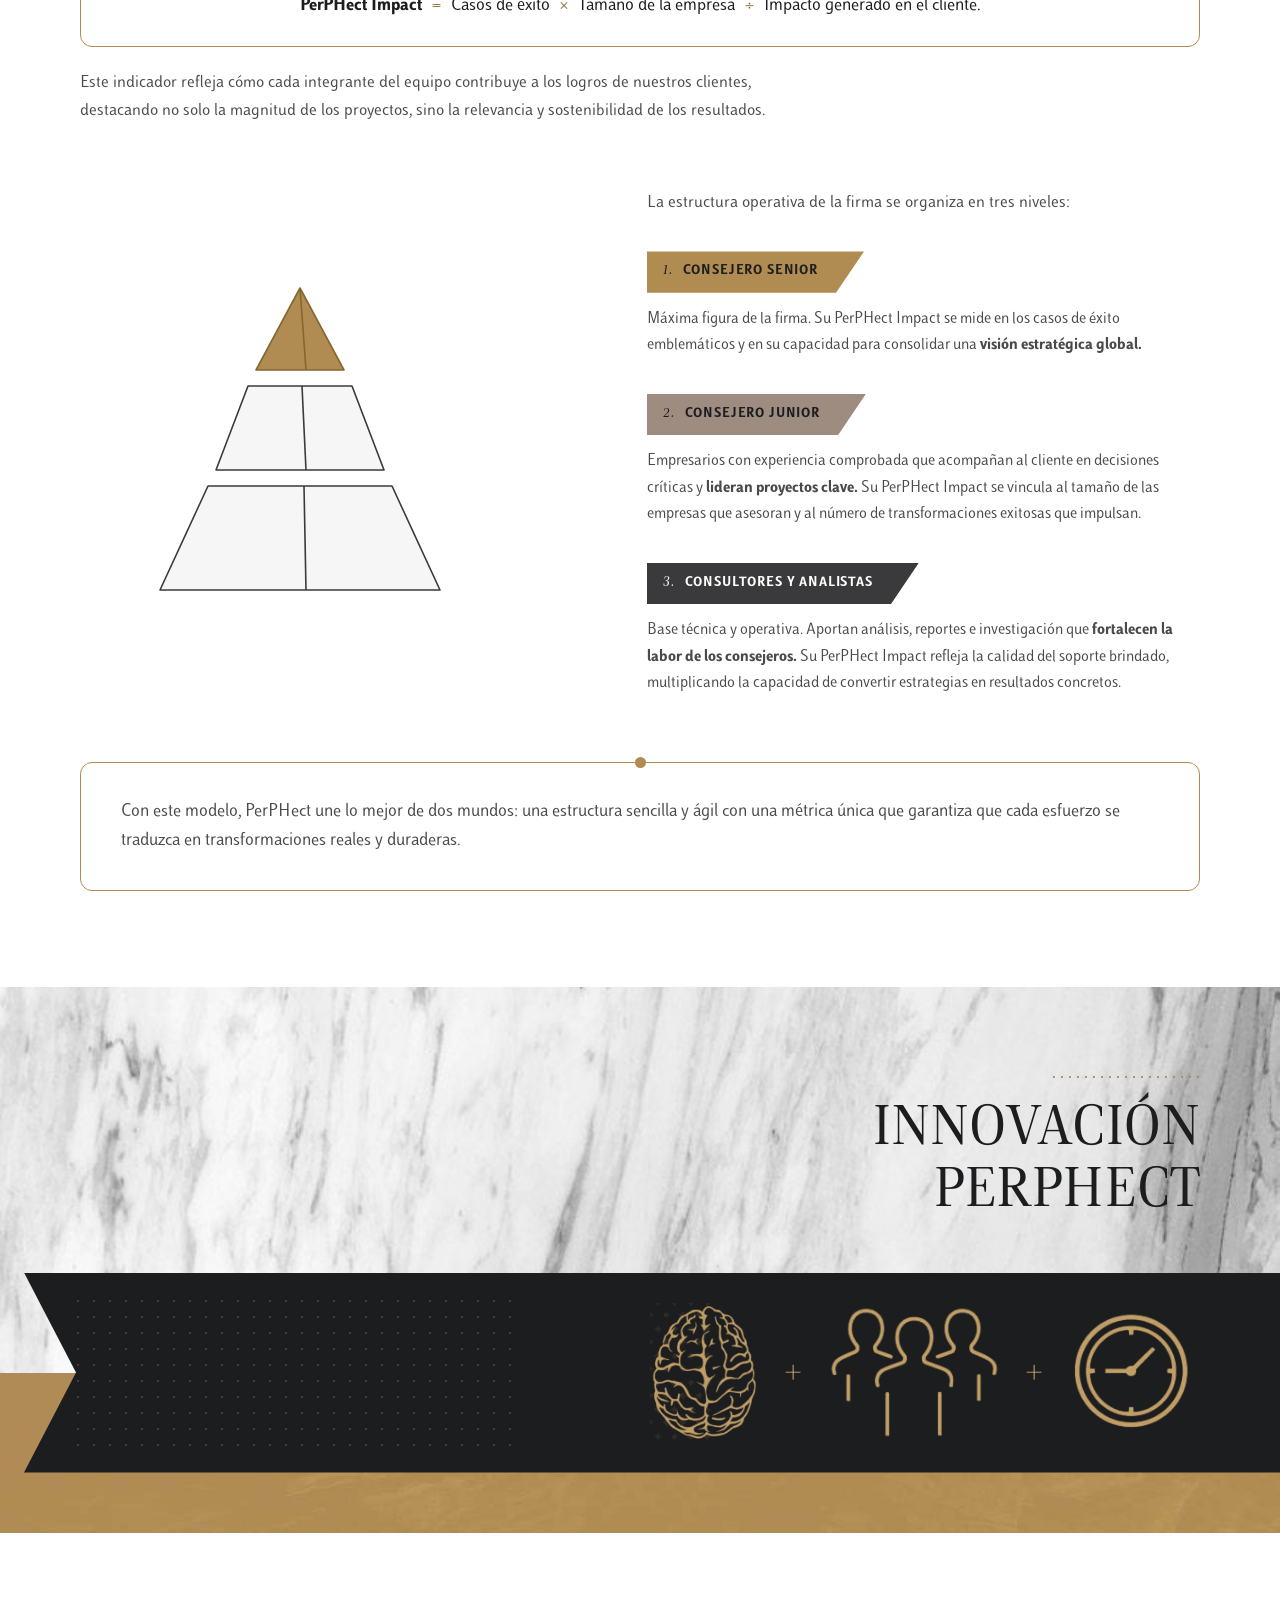
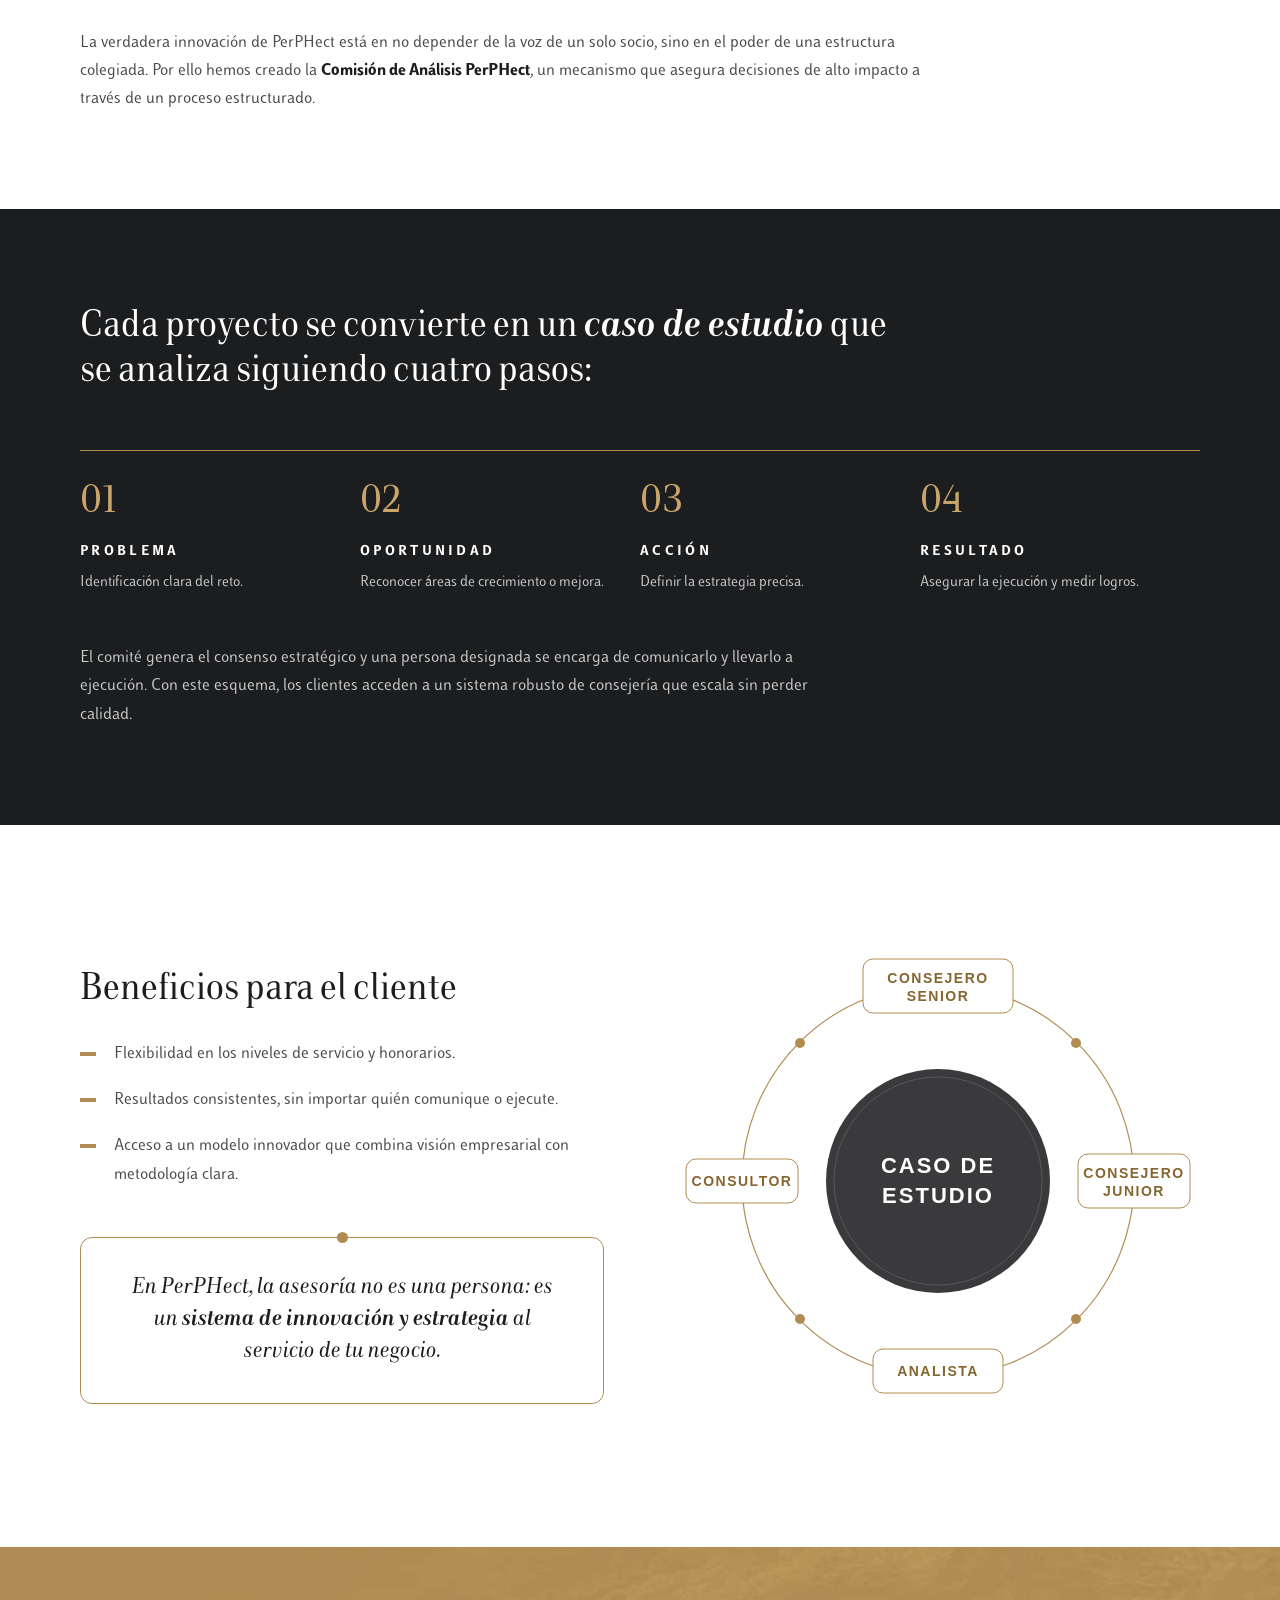
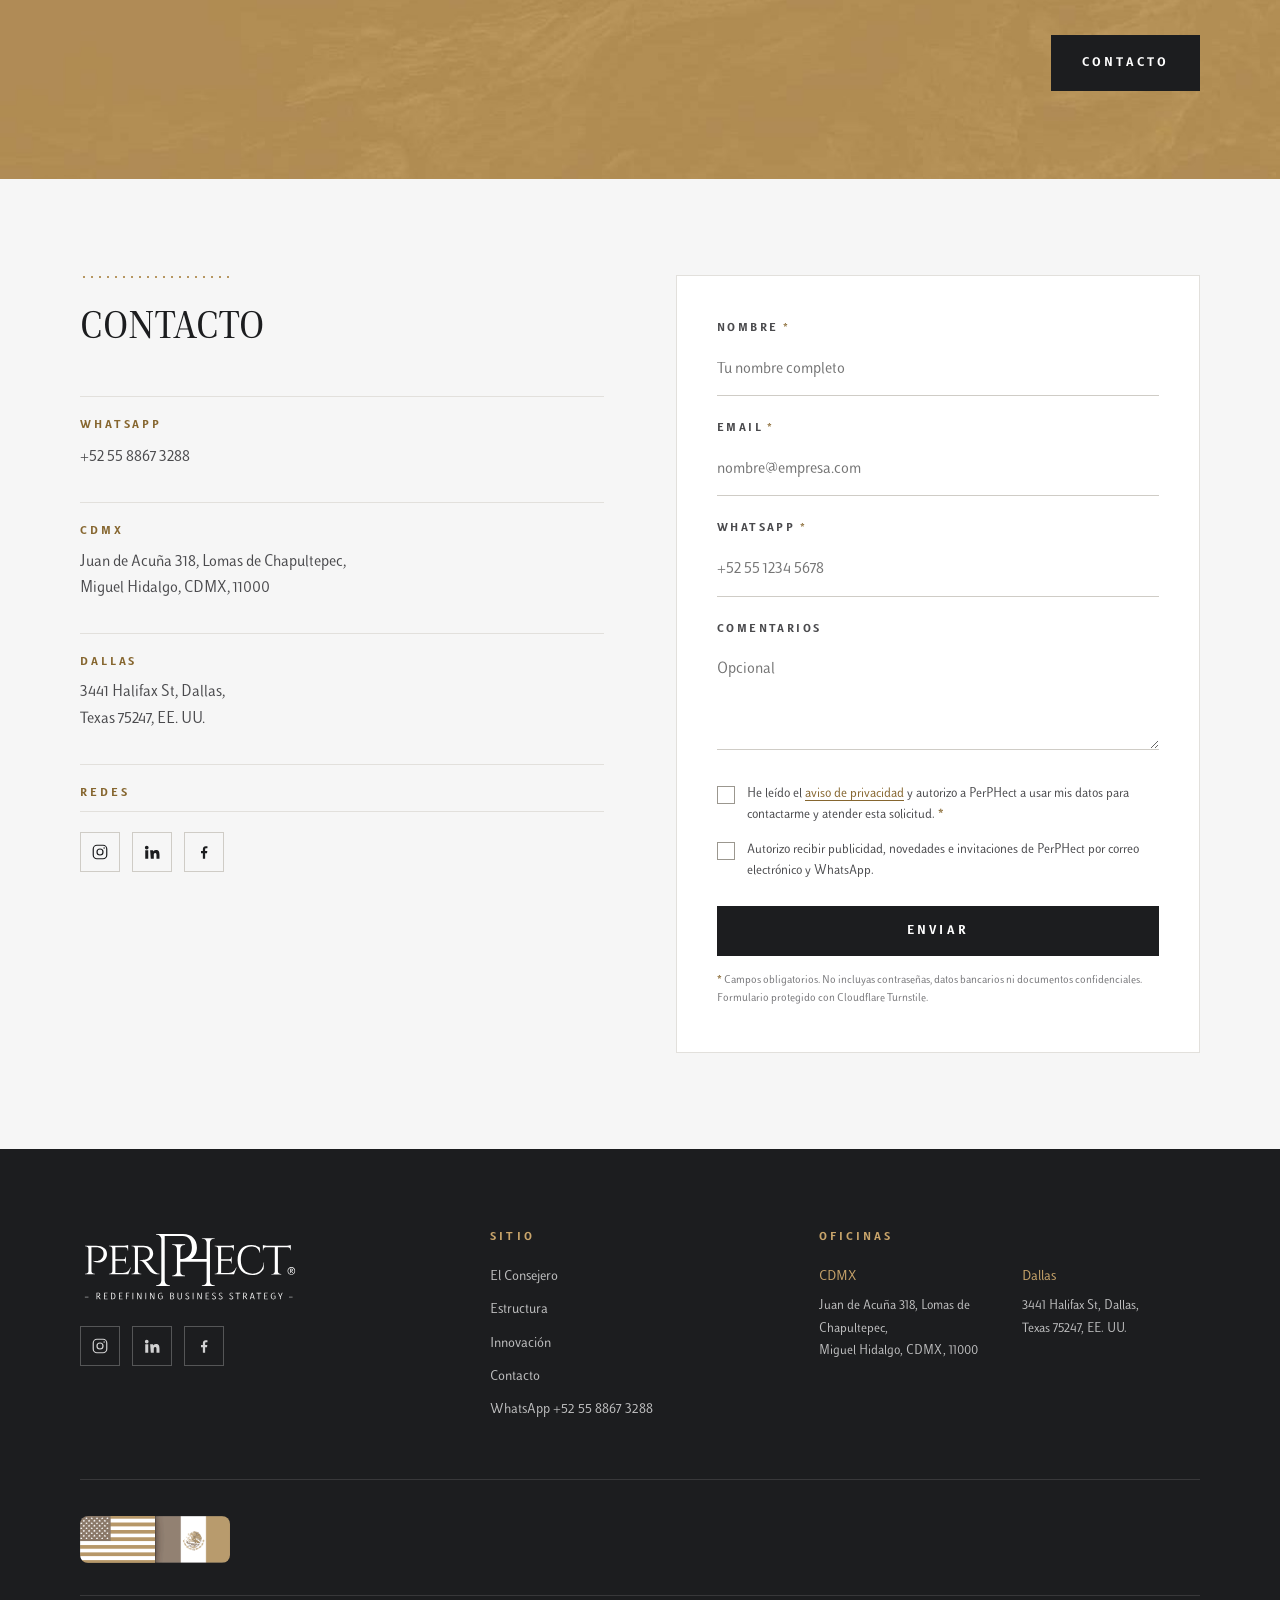
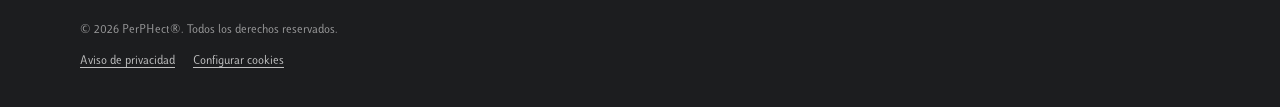
==== commit 044cd1d0: "Solo textos de la presentación; portada como la presentación y nuevo mensaje de WhatsApp Co-Authored" ====
--- a/index.html
+++ b/index.html
@@ -3,10 +3,10 @@
 <head>
 <meta charset="utf-8">
 <meta name="viewport" content="width=device-width, initial-scale=1">
-<title>PerPHect | Gobierno corporativo y empresas familiares</title>
-<meta name="description" content="Firma de consejería empresarial en Ciudad de México y Dallas. Gobierno corporativo, empresas familiares e institucionalización: empresarios consultando a empresarios.">
-<meta property="og:title" content="PerPHect | Gobierno corporativo y empresas familiares">
-<meta property="og:description" content="Firma de consejería empresarial en Ciudad de México y Dallas. Gobierno corporativo, empresas familiares e institucionalización: empresarios consultando a empresarios.">
+<title>PerPHect | Redefining Business Strategy</title>
+<meta name="description" content="En PerPHect, la asesoría no es una persona: es un sistema de innovación y estrategia al servicio de tu negocio.">
+<meta property="og:title" content="PerPHect | Redefining Business Strategy">
+<meta property="og:description" content="En PerPHect, la asesoría no es una persona: es un sistema de innovación y estrategia al servicio de tu negocio.">
 <meta property="og:type" content="website">
 <meta property="og:locale" content="es_MX">
 <meta property="og:site_name" content="PerPHect">
@@ -22,7 +22,7 @@
 <link rel="icon" type="image/png" href="/assets/favicon.png">
 <link rel="apple-touch-icon" href="/assets/icono.png">
 <link rel="preload" href="/assets/fonts/luiss-sans-regular.woff2" as="font" type="font/woff2" crossorigin><link rel="preload" href="/assets/fonts/luiss-serif-regular.woff2" as="font" type="font/woff2" crossorigin>
-<link rel="stylesheet" href="/assets/css/styles.css?v=21e7f151">
+<link rel="stylesheet" href="/assets/css/styles.css?v=b68543b8">
 <link rel="preconnect" href="https://challenges.cloudflare.com">
 <script src="https://challenges.cloudflare.com/turnstile/v0/api.js?render=explicit" async defer></script>
 </head>
@@ -39,13 +39,14 @@
 <section class="hero" id="inicio">
   <div class="hero-bg" aria-hidden="true"></div>
   <div class="wrap">
-    <img class="hero-logo" src="/assets/logos/perphect-blanco.svg" alt="PerPHect · Redefining Business Strategy" width="520" height="177">
-    <p class="tag">Gobierno corporativo · Empresas familiares · Institucionalización</p>
-    <h1>Empresarios consultando a empresarios</h1>
-    <p class="intro">Acompañamos a dueños y familias empresarias en la transición de <b>Dueño-CEO a Dueño-Presidente</b>: transformamos la intención en estructura y la estructura en resultados.</p>
-    <div class="ctas"><a href="#contacto" class="btn btn-gold">Agenda una conversación</a><a href="#consejero" class="btn btn-line">Conoce al Consejero PerPHect</a></div>
-  </div>
-  <div class="cities" aria-hidden="true">Ciudad de México <i></i> Dallas</div>
+    <h1 class="hero-h1"><img class="hero-logo" src="/assets/logos/perphect-blanco.svg" alt="PerPHect · Redefining Business Strategy" width="520" height="177"></h1>
+    <img class="hero-seal" src="/assets/img/sello-mx-us.png" alt="México y Estados Unidos" width="300" height="95">
+    <nav class="cover-index" aria-label="Contenido">
+      <a href="#consejero">El Consejero <b>PerPHect</b></a>
+      <a href="#estructura">Estructura de acompañamiento</a>
+      <a href="#innovacion">Innovación <b>PerPHect</b></a>
+    </nav>
+  </div>
 </section>
 
 <section class="portadilla" id="consejero" aria-label="El Consejero PerPHect">
@@ -61,12 +62,6 @@
       <p>En PerPHect entendemos que no todas las figuras de acompañamiento empresarial generan el mismo impacto. Existen <b>consultores</b> que llegan con recetas predefinidas, <b>coaches</b> que se enfocan en la persona y <b>consejeros tradicionales</b> que cumplen un rol más formal que real. Sin embargo, ninguno de ellos logra <b>resolver a fondo la compleja transición</b> de pasar de dueño a estratega y de estratega a institucionalizador.</p>
       <p>El <b>Consejero PerPHect</b> es distinto. Su valor radica en ser, ante todo, un <b>empresario consultando a empresarios</b>. La legitimidad de su acompañamiento proviene de haber enfrentado la toma de decisiones bajo presión, de haber asumido riesgos reales y de sostener el crecimiento en contextos cambiantes. Esa experiencia le permite hablar <b>desde la práctica</b> y no <b>desde la teoría</b>, aportando claridad y empatía en cada etapa del proceso.</p>
       <p>A diferencia del consultor que entrega manuales prefabricados o del coach que trabaja únicamente lo personal, el Consejero PerPHect <b>transforma la intención en estructura y la estructura en resultados.</b> Su función no es pasiva ni decorativa, sino la de un agente que asegura que cada decisión se traduzca en permanencia, institucionalización y creación de valor sostenible.</p>
-    </div>
-    <div class="compare rv">
-      <div><small>Consultor</small><h3>Recetas predefinidas</h3><p>Entrega manuales prefabricados.</p></div>
-      <div><small>Coach</small><h3>Se enfoca en la persona</h3><p>Trabaja únicamente lo personal.</p></div>
-      <div><small>Consejero tradicional</small><h3>Rol formal</h3><p>Cumple un rol más formal que real.</p></div>
-      <div><small>Consejero PerPHect</small><h3>Empresario consultando a empresarios</h3><p>Transforma la intención en estructura y la estructura en resultados.</p></div>
     </div>
   </div>
 </section>
@@ -191,17 +186,15 @@
   </div>
 </section>
 
-<section class="cta-gold"><div class="wrap"><div><h2 class="rv">Hablemos de la siguiente etapa de tu empresa.</h2><p class="rv">Una conversación inicial para entender tus retos, tu estructura y hacia dónde quieres llevar tu organización.</p></div><a href="/#contacto" class="btn btn-dark rv">Agenda una conversación</a></div></section>
+<section class="cta-gold"><div class="wrap"><div><h2 class="rv">Hablemos de la siguiente etapa de tu empresa.</h2></div><a href="/#contacto" class="btn btn-dark rv">Contacto</a></div></section>
 
 <section class="contact-sec" id="contacto">
   <div class="wrap split" style="align-items:start">
     <div>
       <span class="dots" aria-hidden="true"></span>
-      <span class="label rv">Contacto</span>
-      <h2 class="rv" style="text-transform:uppercase">Agenda una conversación</h2>
-      <p class="lead rv">Cuéntanos sobre tu empresa y el momento que vive. Un Consejero PerPHect te contactará para entender tus retos y explorar cómo podemos acompañarte.</p>
+      <h2 class="rv" style="text-transform:uppercase">Contacto</h2>
       <div class="offices rv">
-        <div><span>WhatsApp</span><a href="https://wa.me/525588673288?text=Hola%20PerPHect%2C%20me%20gustar%C3%ADa%20agendar%20una%20conversaci%C3%B3n." target="_blank" rel="noopener">+52 55 8867 3288</a></div>
+        <div><span>WhatsApp</span><a href="https://wa.me/525588673288?text=Hola%20vi%20el%20sitio%20web%20de%20PerPHect%2C%20me%20gustar%C3%ADa%20conocer%20m%C3%A1s%20informaci%C3%B3n." target="_blank" rel="noopener">+52 55 8867 3288</a></div>
         <div><span>CDMX</span><p>Juan de Acuña 318, Lomas de Chapultepec,<br>Miguel Hidalgo, CDMX, 11000</p></div>
         <div><span>Dallas</span><p>3441 Halifax St, Dallas,<br>Texas 75247, EE. UU.</p></div>
         <div><span>Redes</span><div class="social"><a href="https://www.instagram.com/perphect.pro" target="_blank" rel="noopener" aria-label="Instagram de PerPHect"><svg viewBox="0 0 24 24" fill="none" stroke="currentColor" stroke-width="1.6" aria-hidden="true"><rect x="3" y="3" width="18" height="18" rx="5"/><circle cx="12" cy="12" r="4"/><circle cx="17.5" cy="6.5" r="1" fill="currentColor" stroke="none"/></svg></a><a href="https://www.linkedin.com/company/perphect" target="_blank" rel="noopener" aria-label="LinkedIn de PerPHect"><svg viewBox="0 0 24 24" fill="currentColor" aria-hidden="true"><path d="M4.98 3.5a2.5 2.5 0 1 1 0 5 2.5 2.5 0 0 1 0-5zM3 9.75h4V21H3zM9.5 9.75h3.83v1.54h.05c.53-1 1.84-2.06 3.79-2.06 4.05 0 4.8 2.67 4.8 6.13V21h-4v-4.98c0-1.19-.02-2.72-1.66-2.72-1.66 0-1.91 1.3-1.91 2.63V21h-4z"/></svg></a><a href="https://www.facebook.com/Perphect.pro" target="_blank" rel="noopener" aria-label="Facebook de PerPHect"><svg viewBox="0 0 24 24" fill="currentColor" aria-hidden="true"><path d="M13.5 21v-7.5h2.5l.4-3h-2.9V8.6c0-.9.3-1.5 1.5-1.5h1.6V4.4c-.3 0-1.2-.1-2.3-.1-2.3 0-3.8 1.4-3.8 3.9v2.3H8v3h2.5V21h3z"/></svg></a></div></div>
@@ -213,11 +206,11 @@
         <div class="field"><label for="nombre">Nombre <abbr title="Obligatorio">*</abbr></label><input id="nombre" name="nombre" type="text" autocomplete="name" maxlength="120" placeholder="Tu nombre completo" required><div class="msg">Escribe tu nombre.</div></div>
         <div class="field"><label for="email">Email <abbr title="Obligatorio">*</abbr></label><input id="email" name="email" type="email" autocomplete="email" maxlength="160" placeholder="nombre@empresa.com" required><div class="msg">Escribe un email válido.</div></div>
         <div class="field"><label for="whatsapp">WhatsApp <abbr title="Obligatorio">*</abbr></label><input id="whatsapp" name="whatsapp" type="tel" autocomplete="tel" inputmode="tel" maxlength="25" placeholder="+52 55 1234 5678" required><div class="msg">Escribe tu número con lada (10 a 15 dígitos).</div></div>
-        <div class="field"><label for="comentarios">Comentarios</label><textarea id="comentarios" name="comentarios" rows="3" maxlength="1500" placeholder="Cuéntanos sobre tu empresa y qué te gustaría resolver"></textarea></div>
+        <div class="field"><label for="comentarios">Comentarios</label><textarea id="comentarios" name="comentarios" rows="3" maxlength="1500" placeholder="Opcional"></textarea></div>
         <div class="consents"><label class="consent" for="aceptaPrivacidad"><input id="aceptaPrivacidad" type="checkbox" required><span>He leído el <a href="/aviso-privacidad" target="_blank" rel="noopener">aviso de privacidad</a> y autorizo a PerPHect a usar mis datos para contactarme y atender esta solicitud. <abbr title="Obligatorio">*</abbr></span></label>
         <label class="consent" for="aceptaMarketing"><input id="aceptaMarketing" type="checkbox"><span>Autorizo recibir publicidad, novedades e invitaciones de PerPHect por correo electrónico y WhatsApp.</span></label></div>
         <div class="ts-box" id="perphect-turnstile" aria-label="Verificación de seguridad"></div>
-        <noscript><p class="fine">Para enviar este formulario activa JavaScript o escríbenos por <a href="https://wa.me/525588673288?text=Hola%20PerPHect%2C%20me%20gustar%C3%ADa%20agendar%20una%20conversaci%C3%B3n.">WhatsApp</a>.</p></noscript>
+        <noscript><p class="fine">Para enviar este formulario activa JavaScript o escríbenos por <a href="https://wa.me/525588673288?text=Hola%20vi%20el%20sitio%20web%20de%20PerPHect%2C%20me%20gustar%C3%ADa%20conocer%20m%C3%A1s%20informaci%C3%B3n.">WhatsApp</a>.</p></noscript>
         <button type="submit" class="btn btn-dark">Enviar</button>
         <p class="feedback" id="formFeedback" role="status" aria-live="polite"></p>
         <p class="fine"><abbr>*</abbr> Campos obligatorios. No incluyas contraseñas, datos bancarios ni documentos confidenciales. Formulario protegido con Cloudflare Turnstile.</p>
@@ -229,15 +222,15 @@
 <footer>
   <div class="wrap">
     <div class="fgrid">
-      <div class="fl"><img class="flogo" src="/assets/logos/perphect-blanco.svg" alt="PerPHect · Redefining Business Strategy" width="220" height="75" loading="lazy"><p>Firma de consejería empresarial. Gobierno corporativo, empresas familiares e institucionalización: empresarios consultando a empresarios.</p><div class="social"><a href="https://www.instagram.com/perphect.pro" target="_blank" rel="noopener" aria-label="Instagram de PerPHect"><svg viewBox="0 0 24 24" fill="none" stroke="currentColor" stroke-width="1.6" aria-hidden="true"><rect x="3" y="3" width="18" height="18" rx="5"/><circle cx="12" cy="12" r="4"/><circle cx="17.5" cy="6.5" r="1" fill="currentColor" stroke="none"/></svg></a><a href="https://www.linkedin.com/company/perphect" target="_blank" rel="noopener" aria-label="LinkedIn de PerPHect"><svg viewBox="0 0 24 24" fill="currentColor" aria-hidden="true"><path d="M4.98 3.5a2.5 2.5 0 1 1 0 5 2.5 2.5 0 0 1 0-5zM3 9.75h4V21H3zM9.5 9.75h3.83v1.54h.05c.53-1 1.84-2.06 3.79-2.06 4.05 0 4.8 2.67 4.8 6.13V21h-4v-4.98c0-1.19-.02-2.72-1.66-2.72-1.66 0-1.91 1.3-1.91 2.63V21h-4z"/></svg></a><a href="https://www.facebook.com/Perphect.pro" target="_blank" rel="noopener" aria-label="Facebook de PerPHect"><svg viewBox="0 0 24 24" fill="currentColor" aria-hidden="true"><path d="M13.5 21v-7.5h2.5l.4-3h-2.9V8.6c0-.9.3-1.5 1.5-1.5h1.6V4.4c-.3 0-1.2-.1-2.3-.1-2.3 0-3.8 1.4-3.8 3.9v2.3H8v3h2.5V21h3z"/></svg></a></div></div>
-      <div><h5>Sitio</h5><ul><li><a href="/#consejero">El Consejero</a></li><li><a href="/#estructura">Estructura</a></li><li><a href="/#innovacion">Innovación</a></li><li><a href="/#contacto">Contacto</a></li><li><a href="https://wa.me/525588673288?text=Hola%20PerPHect%2C%20me%20gustar%C3%ADa%20agendar%20una%20conversaci%C3%B3n." target="_blank" rel="noopener">WhatsApp +52 55 8867 3288</a></li></ul></div>
+      <div class="fl"><img class="flogo" src="/assets/logos/perphect-blanco.svg" alt="PerPHect · Redefining Business Strategy" width="220" height="75" loading="lazy"><div class="social"><a href="https://www.instagram.com/perphect.pro" target="_blank" rel="noopener" aria-label="Instagram de PerPHect"><svg viewBox="0 0 24 24" fill="none" stroke="currentColor" stroke-width="1.6" aria-hidden="true"><rect x="3" y="3" width="18" height="18" rx="5"/><circle cx="12" cy="12" r="4"/><circle cx="17.5" cy="6.5" r="1" fill="currentColor" stroke="none"/></svg></a><a href="https://www.linkedin.com/company/perphect" target="_blank" rel="noopener" aria-label="LinkedIn de PerPHect"><svg viewBox="0 0 24 24" fill="currentColor" aria-hidden="true"><path d="M4.98 3.5a2.5 2.5 0 1 1 0 5 2.5 2.5 0 0 1 0-5zM3 9.75h4V21H3zM9.5 9.75h3.83v1.54h.05c.53-1 1.84-2.06 3.79-2.06 4.05 0 4.8 2.67 4.8 6.13V21h-4v-4.98c0-1.19-.02-2.72-1.66-2.72-1.66 0-1.91 1.3-1.91 2.63V21h-4z"/></svg></a><a href="https://www.facebook.com/Perphect.pro" target="_blank" rel="noopener" aria-label="Facebook de PerPHect"><svg viewBox="0 0 24 24" fill="currentColor" aria-hidden="true"><path d="M13.5 21v-7.5h2.5l.4-3h-2.9V8.6c0-.9.3-1.5 1.5-1.5h1.6V4.4c-.3 0-1.2-.1-2.3-.1-2.3 0-3.8 1.4-3.8 3.9v2.3H8v3h2.5V21h3z"/></svg></a></div></div>
+      <div><h5>Sitio</h5><ul><li><a href="/#consejero">El Consejero</a></li><li><a href="/#estructura">Estructura</a></li><li><a href="/#innovacion">Innovación</a></li><li><a href="/#contacto">Contacto</a></li><li><a href="https://wa.me/525588673288?text=Hola%20vi%20el%20sitio%20web%20de%20PerPHect%2C%20me%20gustar%C3%ADa%20conocer%20m%C3%A1s%20informaci%C3%B3n." target="_blank" rel="noopener">WhatsApp +52 55 8867 3288</a></li></ul></div>
       <div><h5>Oficinas</h5><div class="addr"><div><b>CDMX</b><p>Juan de Acuña 318, Lomas de Chapultepec,<br>Miguel Hidalgo, CDMX, 11000</p></div><div><b>Dallas</b><p>3441 Halifax St, Dallas,<br>Texas 75247, EE. UU.</p></div></div></div>
     </div>
-    <div class="seal"><img src="/assets/img/sello-mx-us.png" alt="Sello binacional México y Estados Unidos" width="150" height="48" loading="lazy"><span>México · Estados Unidos</span></div>
-    <div class="fbottom"><p class="legal">La información de este sitio es de carácter general e informativo. Los alcances, entregables y honorarios de cada servicio se definen en la propuesta económica entregada a cada cliente.</p><div><p>© <span id="yr">2026</span> PerPHect®. Todos los derechos reservados.</p><div class="fbottom-links" style="margin-top:10px"><a href="aviso-privacidad.html">Aviso de privacidad</a><button type="button" data-cookie-settings>Configurar cookies</button></div></div></div>
+    <div class="seal"><img src="/assets/img/sello-mx-us.png" alt="Sello binacional México y Estados Unidos" width="150" height="48" loading="lazy"></div>
+    <div class="fbottom"><div><p>© <span id="yr">2026</span> PerPHect®. Todos los derechos reservados.</p><div class="fbottom-links" style="margin-top:10px"><a href="aviso-privacidad.html">Aviso de privacidad</a><button type="button" data-cookie-settings>Configurar cookies</button></div></div></div>
   </div>
 </footer>
-<a class="wa" href="https://wa.me/525588673288?text=Hola%20PerPHect%2C%20me%20gustar%C3%ADa%20agendar%20una%20conversaci%C3%B3n." target="_blank" rel="noopener" aria-label="Escríbenos por WhatsApp"><svg viewBox="0 0 24 24" fill="currentColor" aria-hidden="true"><path d="M12.04 2C6.58 2 2.13 6.45 2.13 11.91c0 1.75.46 3.45 1.32 4.95L2.05 22l5.25-1.38c1.45.79 3.08 1.21 4.74 1.21 5.46 0 9.91-4.45 9.91-9.91C21.95 6.45 17.5 2 12.04 2zm5.8 14.03c-.24.68-1.42 1.3-1.95 1.34-.5.05-.97.23-3.27-.68-2.77-1.09-4.51-3.92-4.65-4.1-.13-.18-1.11-1.48-1.11-2.82 0-1.34.7-2 .95-2.27.25-.27.54-.34.72-.34h.52c.17 0 .39-.06.61.47.24.55.79 1.9.86 2.04.07.14.11.3.02.48-.09.18-.14.3-.27.46-.14.16-.29.36-.41.48-.14.14-.28.29-.12.56.16.27.71 1.17 1.52 1.9 1.05.93 1.93 1.22 2.2 1.36.27.14.43.11.59-.07.16-.18.68-.79.86-1.06.18-.27.36-.23.61-.14.25.09 1.59.75 1.86.89.27.14.45.2.52.32.07.11.07.66-.17 1.33z"/></svg><span>WhatsApp</span></a>
+<a class="wa" href="https://wa.me/525588673288?text=Hola%20vi%20el%20sitio%20web%20de%20PerPHect%2C%20me%20gustar%C3%ADa%20conocer%20m%C3%A1s%20informaci%C3%B3n." target="_blank" rel="noopener" aria-label="Escríbenos por WhatsApp"><svg viewBox="0 0 24 24" fill="currentColor" aria-hidden="true"><path d="M12.04 2C6.58 2 2.13 6.45 2.13 11.91c0 1.75.46 3.45 1.32 4.95L2.05 22l5.25-1.38c1.45.79 3.08 1.21 4.74 1.21 5.46 0 9.91-4.45 9.91-9.91C21.95 6.45 17.5 2 12.04 2zm5.8 14.03c-.24.68-1.42 1.3-1.95 1.34-.5.05-.97.23-3.27-.68-2.77-1.09-4.51-3.92-4.65-4.1-.13-.18-1.11-1.48-1.11-2.82 0-1.34.7-2 .95-2.27.25-.27.54-.34.72-.34h.52c.17 0 .39-.06.61.47.24.55.79 1.9.86 2.04.07.14.11.3.02.48-.09.18-.14.3-.27.46-.14.16-.29.36-.41.48-.14.14-.28.29-.12.56.16.27.71 1.17 1.52 1.9 1.05.93 1.93 1.22 2.2 1.36.27.14.43.11.59-.07.16-.18.68-.79.86-1.06.18-.27.36-.23.61-.14.25.09 1.59.75 1.86.89.27.14.45.2.52.32.07.11.07.66-.17 1.33z"/></svg><span>WhatsApp</span></a>
 <script src="/assets/js/main.js?v=e9115d2d"></script>
 <script src="/assets/js/cookies.js?v=6791dda6" defer></script>
 </body>
--- a/assets/css/styles.css
+++ b/assets/css/styles.css
@@ -438,3 +438,14 @@
 .offices .social{margin-top:4px}
 .offices .social a{border-color:#cfccc6;color:var(--carbon)}
 .offices .social a:hover{border-color:var(--oro);color:var(--oro-profundo)}
+/* Portada como la presentación: logo, sello y contenido */
+.hero-h1{margin:0;font-size:inherit;line-height:0}
+.hero-seal{width:min(300px,70vw);height:auto;margin:56px auto 0;border-radius:12px;box-shadow:0 0 0 6px rgba(58,58,60,.85)}
+.cover-index{display:flex;flex-direction:column;align-items:flex-start;gap:22px;margin:64px auto 0;width:max-content;max-width:100%;text-align:left}
+.cover-index a{position:relative;font-size:15px;letter-spacing:.32em;text-transform:uppercase;color:#fff;padding-left:28px;transition:color .2s}
+.cover-index a b{font-weight:700}
+.cover-index a::before{content:"";position:absolute;right:100%;top:50%;width:50vw;height:1px;background:var(--oro);opacity:.85}
+.cover-index a::after{content:"";position:absolute;left:4px;top:50%;width:9px;height:9px;margin-top:-4.5px;border-radius:50%;background:var(--oro)}
+.cover-index a:hover{color:var(--oro-claro)}
+.hero{overflow:hidden}
+@media (max-width:640px){.cover-index{gap:18px;margin-top:44px}.cover-index a{font-size:12px;letter-spacing:.2em}.hero-seal{margin-top:40px}}
